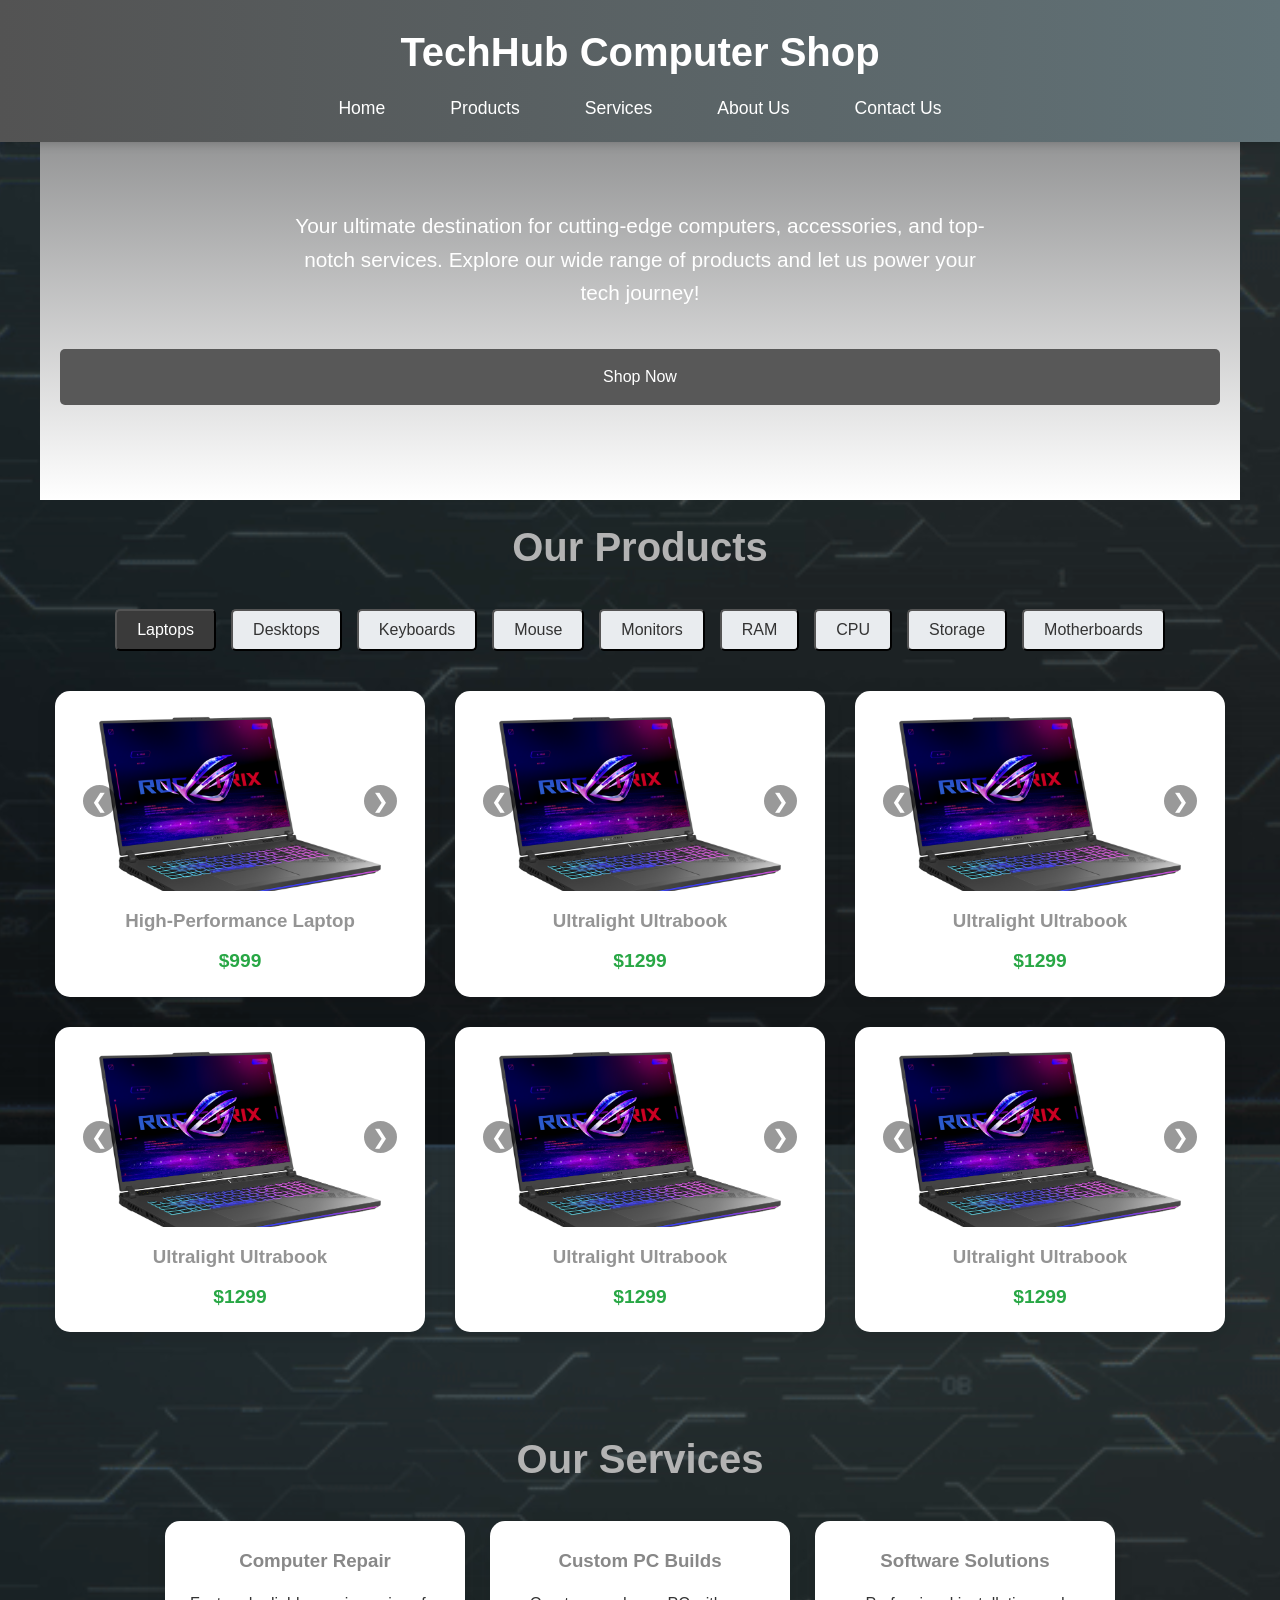
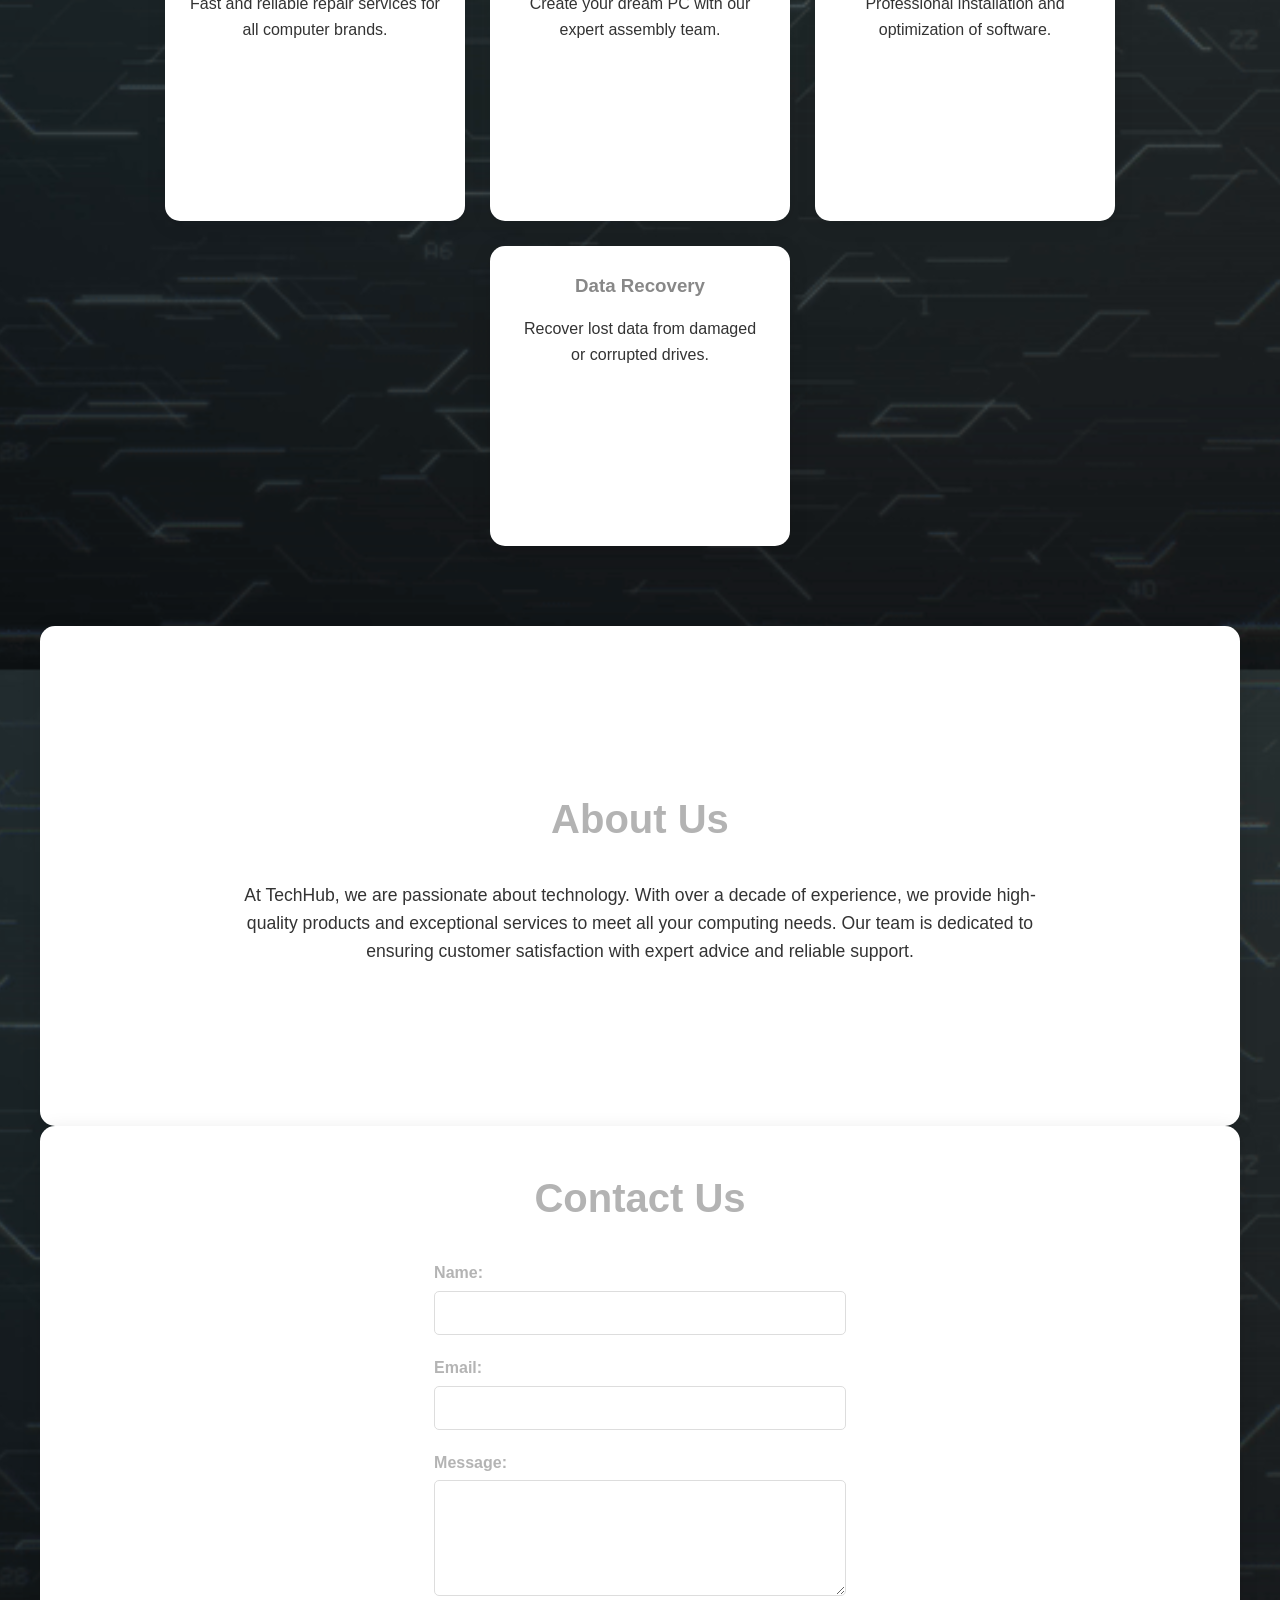
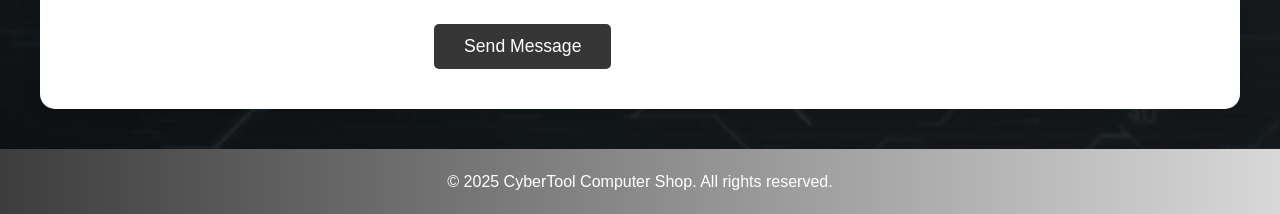
==== computer show website/index.html @ b83479f9 "added some css styles to improve ui" ====
<!DOCTYPE html>
<html lang="en">
<head>
    <meta charset="UTF-8">
    <meta name="viewport" content="width=device-width, initial-scale=1.0">
    <title>TechHub Computer Shop</title>
    <link rel="stylesheet" href="prototype.css">
    <style>
        /* Reset and Basic Styles */
        * {
            margin: 0;
            padding: 0;
            box-sizing: border-box;
            font-family: 'Segoe UI', Arial, sans-serif;
        }

        html {
            scroll-behavior: smooth;
        }

        body {
            background-image: url(background.gif);
            background-size: 2000px;
            background-position: center;
            background-color: #f0f2f5;
            color: #333;
            line-height: 1.6;
        }

        header {
            background: linear-gradient(to right, #535353, #617277);
            color: white;
            padding: 20px 0;
            position: fixed;
            width: 100%;
            top: 0;
            z-index: 1000;
            box-shadow: 0 2px 10px rgba(0, 0, 0, 0.2);
        }

        header h1 {
            text-align: center;
            font-size: 2.5em;
            margin-bottom: 10px;
        }

        nav {
            text-align: center;
        }

        nav ul {
            list-style: none;
            display: flex;
            justify-content: center;
            gap: 25px;
        }

        nav ul li a {
            color: white;
            text-decoration: none;
            font-size: 1.1em;
            padding: 10px 20px;
            border-radius: 5px;
            transition: background-color 0.3s, transform 0.3s;
        }

        nav ul li a:hover {
            background-color: #989b9e;
            transform: scale(1.1);
        }

        nav ul li a.active {
            background-color: #989b9e;
            font-weight: bold;
        }

        section {  
            padding: 80px 20px;
            min-height: 500px;
            display: flex;
            flex-direction: column;
            justify-content: center;
            max-width: 1200px;
            margin: 0 auto;
        }

        section h2 {
            text-align: center;
            font-size: 2.5em;
            color: #b3b3b3;
            margin-bottom: 30px;
        }

        /* Home Section */
        #home {
            background: linear-gradient(to bottom, #6b6c6d, #ffffff);
            background-size: cover;
            background-position: center;
            background-repeat: no-repeat;
            height: 400px;
            width: 100%;
            color: white;
            text-align: center;
        }
        #home p {
            font-size: 1.3em;
            max-width: 700px;
            margin: 20px auto;
        }

        #home .cta-button {
            display: inline-block;
            padding: 15px 30px;
            background-color: #585858;
            color: white;
            text-decoration: none;
            border-radius: 5px;
            margin-top: 20px;
            transition: background-color 0.3s;
        }

        #home .cta-button:hover {
            background-color: #494b4a;
        }

        /* Products Section */
        #products {
            padding-top: 120px; /* Extra padding to account for fixed header */
            padding: 15px;
        }

        #products .sub-nav {
            display: flex;
            justify-content: center;
            flex-wrap: wrap;
            gap: 15px;
            margin-bottom: 40px;
        }

        #products .sub-nav button {
            text-decoration: none;
            color: #333;
            background-color: #e9ecef;
            padding: 10px 20px;
            border-radius: 5px;
            font-size: 1em;
            transition: background-color 0.3s, color 0.3s;
            cursor: pointer;
        }
        
        #products .sub-nav button:hover,
        #products .sub-nav button.active {
            background-color: #3a3a3a;
            color: white;
        }

        #products .category {
            display: none; /* Hide all categories by default */
        }

        #products .category.active {
            display: block;
        }

        #products .product-grid {
            display: grid;
            grid-template-columns: repeat(auto-fit, minmax(300px, 1fr));
            gap: 30px;
        }

        #products .product-card {
            background: white;
            border-radius: 15px;
            box-shadow: 0 4px 20px rgba(0, 0, 0, 0.1);
            padding: 20px;
            text-align: center;
            transition: transform 0.3s, box-shadow 0.3s;
        }

        #products .product-card:hover {
            transform: translateY(-10px);
            box-shadow: 0 8px 25px rgba(0, 0, 0, 0.2);
        }

        #products .product-card img {
            width: 100%;
            height: 200px;
            object-fit: cover;
            border-radius: 10px;
            margin-bottom: 15px;
        }

        #products .product-card h3 {
            margin-bottom: 10px;
            color: #949494;
        }

        #products .product-card p {
            font-size: 1.2em;
            color: #28a745;
            font-weight: bold;
        }

        #services .service-list {
            display: flex;
            flex-wrap: wrap;
            justify-content: center;
            gap: 25px;
        }

        #services .service {
            background: white;
            border-radius: 15px;
            box-shadow: 0 4px 20px rgba(0, 0, 0, 0.1);
            padding: 25px;
            width: 300px;
            height: 300px;
            text-align: center;
            transition: transform 0.3s, box-shadow 0.3s;
        }

        #services .service:hover {
            transform: translateY(-10px);
            box-shadow: 0 8px 25px rgba(0, 0, 0, 0.2);
        }

        #services .service h3 {
            margin-bottom: 15px;
            color: #888888;
        }

        #about {
            background-color: white;
            border-radius: 15px;
            padding: 40px;
            box-shadow: 0 4px 20px rgba(0, 0, 0, 0.1);
        }

        #about p {
            max-width: 800px;
            margin: 0 auto;
            text-align: center;
            font-size: 1.1em;
        }

        #contact {
            background-color: white;
            border-radius: 15px;
            padding: 40px;
            box-shadow: 0 4px 20px rgba(0, 0, 0, 0.1);
        }

        #contact form {
            max-width: 600px;
            margin: 0 auto;
        }

        #contact label {
            display: block;
            margin-bottom: 5px;
            font-weight: bold;
            color: #b4b4b4;
        }

        #contact input, #contact textarea {
            width: 100%;
            padding: 12px;
            margin-bottom: 20px;
            border: 1px solid #ddd;
            border-radius: 5px;
            font-size: 1em;
        }

        #contact button {
            background-color: #363636;
            color: white;
            padding: 12px 30px;
            border: none;
            border-radius: 5px;
            cursor: pointer;
            font-size: 1.1em;
            transition: background-color 0.3s;
        }

        #contact button:hover {
            background-color: #58595a;
        }

        footer {
            background: linear-gradient(to right, #3d3d3d, #d8d8d8);
            color: white;
            text-align: center;
            padding: 20px;
            margin-top: 40px;
        }

        .product-gallery {
            position: relative;
            overflow: hidden;
            border-radius: 10px;
            margin-bottom: 15px;
        }

        .slides {
            display: flex;
            transition: transform 0.5s ease;
        }

        .slides img {
            width: 100%;
            flex-shrink: 0;
        }

        .prev, .next {
            position: absolute;
            top: 50%;
            transform: translateY(-50%);
            background: rgba(0, 0, 0, 0.5);
            color: white;
            border: none;
            padding: 10px 15px;
            cursor: pointer;
            border-radius: 3px;
            transition: background 0.3s;
        }

        .prev:hover, .next:hover {
            background: rgba(0, 0, 0, 0.8);
        }

        .prev {
            left: 10px;
        }

        .next {
            right: 10px;
        }

        @media (max-width: 768px) {
            nav ul {
                flex-direction: column;
                gap: 10px;
            }

            #products .sub-nav {
                flex-direction: column;
                align-items: center;
            }

            section {
                padding: 60px 15px;
            }

            #products .product-grid, #services .service-list {
                grid-template-columns: 1fr;
            }
        }
    </style>
</head>
<body>
    <header>
        <h1>TechHub Computer Shop</h1>
        <nav>
            <ul>
                <li><a href="#home">Home</a></li>
                <li><a href="#products">Products</a></li>
                <li><a href="#services">Services</a></li>
                <li><a href="#about">About Us</a></li>
                <li><a href="#contact">Contact Us</a></li> 
            </ul>
        </nav>
    </header>

    <section id="home">
        <h2>Welcome to TechHub</h2>
        <p>Your ultimate destination for cutting-edge computers, accessories, and top-notch services. Explore our wide range of products and let us power your tech journey!</p>
        <a href="#products" class="cta-button">Shop Now</a>
    </section>

    <section id="products">
        <h2>Our Products</h2>
        <div class="sub-nav">
            <button class="filter-btn active" data-category="laptops">Laptops</button>
            <button class="filter-btn" data-category="desktops">Desktops</button>
            <button class="filter-btn" data-category="keyboards">Keyboards</button>
            <button class="filter-btn" data-category="mice">Mouse</button>
            <button class="filter-btn" data-category="monitors">Monitors</button>
            <button class="filter-btn" data-category="rams">RAM</button>
            <button class="filter-btn" data-category="cpu">CPU</button>
            <button class="filter-btn" data-category="storage">Storage</button>
            <button hclass="filter-btn" data-category="motherboard">Motherboards</button>
        </div>

        <div id="laptops" class="category active">

            <div class="product-grid">
                <div class="product-card">
                    <div class="product-gallery">
                        <div class="slides">
                            <img src="h732.png" alt="Laptop front">
                            <img src="laptop_2-removebg-preview (1).png" alt="Laptop side">
                            <img src="laptop_2-removebg-preview.png" alt="Laptop back">
                        </div>
                        <button class="prev">&#10094;</button>
                        <button class="next">&#10095;</button>
                    </div>
                    <h3>High-Performance Laptop</h3>
                    <p>$999</p>
                </div>

                <div class="product-card">
                    <div class="product-gallery">
                        <div class="slides">
                            <img src="h732.png" alt="Laptop front">
                            <img src="laptop_2-removebg-preview (1).png" alt="Laptop side">
                            <img src="laptop_2-removebg-preview.png" alt="Laptop back">
                        </div>
                        <button class="prev">&#10094;</button>
                        <button class="next">&#10095;</button>
                    </div>
                    <h3>Ultralight Ultrabook</h3>
                    <p>$1299</p>
                </div>

                <div class="product-card">
                    <div class="product-gallery">
                        <div class="slides">
                            <img src="h732.png" alt="Laptop front">
                            <img src="laptop_2-removebg-preview (1).png" alt="Laptop side">
                            <img src="laptop_2-removebg-preview.png" alt="Laptop back">
                        </div>
                        <button class="prev">&#10094;</button>
                        <button class="next">&#10095;</button>
                    </div>
                    <h3>Ultralight Ultrabook</h3>
                    <p>$1299</p>
                </div>

                <div class="product-card">
                    <div class="product-gallery">
                        <div class="slides">
                            <img src="h732.png" alt="Laptop front">
                            <img src="laptop_2-removebg-preview (1).png" alt="Laptop side">
                            <img src="laptop_2-removebg-preview.png" alt="Laptop back">
                        </div>
                        <button class="prev">&#10094;</button>
                        <button class="next">&#10095;</button>
                    </div>
                    <h3>Ultralight Ultrabook</h3>
                    <p>$1299</p>
                </div>

                <div class="product-card">
                    <div class="product-gallery">
                        <div class="slides">
                            <img src="h732.png" alt="Laptop front">
                            <img src="laptop_2-removebg-preview (1).png" alt="Laptop side">
                            <img src="laptop_2-removebg-preview.png" alt="Laptop back">
                        </div>
                        <button class="prev">&#10094;</button>
                        <button class="next">&#10095;</button>
                    </div>
                    <h3>Ultralight Ultrabook</h3>
                    <p>$1299</p>
                </div>

                <div class="product-card">
                    <div class="product-gallery">
                        <div class="slides">
                            <img src="h732.png" alt="Laptop front">
                            <img src="laptop_2-removebg-preview (1).png" alt="Laptop side">
                            <img src="laptop_2-removebg-preview.png" alt="Laptop back">
                        </div>
                        <button class="prev">&#10094;</button>
                        <button class="next">&#10095;</button>
                    </div>
                    <h3>Ultralight Ultrabook</h3>
                    <p>$1299</p>
                </div>

            </div>
        </div>

        <div id="desktops" class="category">
            <div class="product-grid">

                <div class="product-card">
                    <div class="product-gallery">
                        <div class="slides">
                            <img src="Desktop_PC-removebg-preview.png" alt="Laptop front">
                            <img src="Desktop_PC-removebg-preview.png" alt="Laptop side">
                            <img src="Desktop_PC-removebg-preview.png" alt="Laptop back">
                        </div>
                        <button class="prev">&#10094;</button>
                        <button class="next">&#10095;</button>
                    </div>
                    <h3>Gaming Desktop</h3>
                    <p>$1499</p>
                </div>

                <div class="product-card">
                    <div class="product-gallery">
                        <div class="slides">
                            <img src="Desktop_PC-removebg-preview.png" alt="Laptop front">
                            <img src="Desktop_PC-removebg-preview.png" alt="Laptop side">
                            <img src="Desktop_PC-removebg-preview.png" alt="Laptop back">
                        </div>
                        <button class="prev">&#10094;</button>
                        <button class="next">&#10095;</button>
                    </div>
                    <h3>Workstation PC</h3>
                    <p>$1999</p>
                </div>

                <div class="product-card">
                    <div class="product-gallery">
                        <div class="slides">
                            <img src="Desktop_PC-removebg-preview.png" alt="Laptop front">
                            <img src="Desktop_PC-removebg-preview.png" alt="Laptop side">
                            <img src="Desktop_PC-removebg-preview.png" alt="Laptop back">
                        </div>
                        <button class="prev">&#10094;</button>
                        <button class="next">&#10095;</button>
                    </div>
                    <h3>Workstation PC</h3>
                    <p>$1999</p>
                </div>

                <div class="product-card">
                    <div class="product-gallery">
                        <div class="slides">
                            <img src="Desktop_PC-removebg-preview.png" alt="Laptop front">
                            <img src="Desktop_PC-removebg-preview.png" alt="Laptop side">
                            <img src="Desktop_PC-removebg-preview.png" alt="Laptop back">
                        </div>
                        <button class="prev">&#10094;</button>
                        <button class="next">&#10095;</button>
                    </div>
                    <h3>Workstation PC</h3>
                    <p>$1999</p>
                </div>

                <div class="product-card">
                    <div class="product-gallery">
                        <div class="slides">
                            <img src="Desktop_PC-removebg-preview.png" alt="Laptop front">
                            <img src="Desktop_PC-removebg-preview.png" alt="Laptop side">
                            <img src="Desktop_PC-removebg-preview.png" alt="Laptop back">
                        </div>
                        <button class="prev">&#10094;</button>
                        <button class="next">&#10095;</button>
                    </div>
                    <h3>Workstation PC</h3>
                    <p>$1999</p>
                </div>

                <div class="product-card">
                    <div class="product-gallery">
                        <div class="slides">
                            <img src="Desktop_PC-removebg-preview.png" alt="Laptop front">
                            <img src="Desktop_PC-removebg-preview.png" alt="Laptop side">
                            <img src="Desktop_PC-removebg-preview.png" alt="Laptop back">
                        </div>
                        <button class="prev">&#10094;</button>
                        <button class="next">&#10095;</button>
                    </div>
                    <h3>Workstation PC</h3>
                    <p>$1999</p>
                </div>

            </div>
        </div>


        <div id="keyboards" class="category">
            <div class="product-grid">

                <div class="product-card">
                    <div class="product-gallery">
                        <div class="slides">
                            <img src="keyboard-removebg-preview.png" alt="Laptop front">
                            <img src="keyboard-removebg-preview.png" alt="Laptop side">
                            <img src="keyboard-removebg-preview.png" alt="Laptop back">
                        </div>
                        <button class="prev">&#10094;</button>
                        <button class="next">&#10095;</button>
                    </div>
                    <h3>Mechanical Keyboard</h3>
                    <p>$89</p>
                </div>

                <div class="product-card">
                    <div class="product-gallery">
                        <div class="slides">
                            <img src="keyboard-removebg-preview.png" alt="Laptop front">
                            <img src="keyboard-removebg-preview.png" alt="Laptop side">
                            <img src="keyboard-removebg-preview.png" alt="Laptop back">
                        </div>
                        <button class="prev">&#10094;</button>
                        <button class="next">&#10095;</button>
                    </div>
                    <h3>RGB Keyboard</h3>
                    <p>$129</p>
                </div>

                <div class="product-card">
                    <div class="product-gallery">
                        <div class="slides">
                            <img src="keyboard-removebg-preview.png" alt="Laptop front">
                            <img src="keyboard-removebg-preview.png" alt="Laptop side">
                            <img src="keyboard-removebg-preview.png" alt="Laptop back">
                        </div>
                        <button class="prev">&#10094;</button>
                        <button class="next">&#10095;</button>
                    </div>
                    <h3>RGB Keyboard</h3>
                    <p>$129</p>
                </div>

                <div class="product-card">
                    <div class="product-gallery">
                        <div class="slides">
                            <img src="keyboard-removebg-preview.png" alt="Laptop front">
                            <img src="keyboard-removebg-preview.png" alt="Laptop side">
                            <img src="keyboard-removebg-preview.png" alt="Laptop back">
                        </div>
                        <button class="prev">&#10094;</button>
                        <button class="next">&#10095;</button>
                    </div>
                    <h3>RGB Keyboard</h3>
                    <p>$129</p>
                </div>
                
                <div class="product-card">
                    <div class="product-gallery">
                        <div class="slides">
                            <img src="keyboard-removebg-preview.png" alt="Laptop front">
                            <img src="keyboard-removebg-preview.png" alt="Laptop side">
                            <img src="keyboard-removebg-preview.png" alt="Laptop back">
                        </div>
                        <button class="prev">&#10094;</button>
                        <button class="next">&#10095;</button>
                    </div>
                    <h3>RGB Keyboard</h3>
                    <p>$129</p>
                </div>

                <div class="product-card">
                    <div class="product-gallery">
                        <div class="slides">
                            <img src="keyboard-removebg-preview.png" alt="Laptop front">
                            <img src="keyboard-removebg-preview.png" alt="Laptop side">
                            <img src="keyboard-removebg-preview.png" alt="Laptop back">
                        </div>
                        <button class="prev">&#10094;</button>
                        <button class="next">&#10095;</button>
                    </div>
                    <h3>RGB Keyboard</h3>
                    <p>$129</p>
                </div>

            </div>
        </div>


        <div id="mice" class="category">
            <div class="product-grid">

                <div class="product-card">
                    <div class="product-gallery">
                        <div class="slides">
                            <img src="mouse side.jpg" alt="Laptop front">
                            <img src="mouse top.png" alt="Laptop side">
                            <img src="mouse side.jpg" alt="Laptop back">
                        </div>
                        <button class="prev">&#10094;</button>
                        <button class="next">&#10095;</button>
                    </div>
                    <h3>Wireless Mouse</h3>
                    <p>$49</p>
                </div>

                <div class="product-card">
                    <div class="product-gallery">
                        <div class="slides">
                            <img src="mouse side.jpg" alt="Laptop front">
                            <img src="mouse top.png" alt="Laptop side">
                            <img src="mouse side.jpg" alt="Laptop back">
                        </div>
                        <button class="prev">&#10094;</button>
                        <button class="next">&#10095;</button>
                    </div>
                    <h3>Gaming Mouse</h3>
                    <p>$79</p>
                </div>

                <div class="product-card">
                    <div class="product-gallery">
                        <div class="slides">
                            <img src="mouse side.jpg" alt="Laptop front">
                            <img src="mouse top.png" alt="Laptop side">
                            <img src="mouse side.jpg" alt="Laptop back">
                        </div>
                        <button class="prev">&#10094;</button>
                        <button class="next">&#10095;</button>
                    </div>
                    <h3>Gaming Mouse</h3>
                    <p>$79</p>
                </div>

                <div class="product-card">
                    <div class="product-gallery">
                        <div class="slides">
                            <img src="mouse side.jpg" alt="Laptop front">
                            <img src="mouse top.png" alt="Laptop side">
                            <img src="mouse side.jpg" alt="Laptop back">
                        </div>
                        <button class="prev">&#10094;</button>
                        <button class="next">&#10095;</button>
                    </div>
                    <h3>Gaming Mouse</h3>
                    <p>$79</p>
                </div>

                <div class="product-card">
                    <div class="product-gallery">
                        <div class="slides">
                            <img src="mouse side.jpg" alt="Laptop front">
                            <img src="mouse top.png" alt="Laptop side">
                            <img src="mouse side.jpg" alt="Laptop back">
                        </div>
                        <button class="prev">&#10094;</button>
                        <button class="next">&#10095;</button>
                    </div>
                    <h3>Gaming Mouse</h3>
                    <p>$79</p>
                </div>

                <div class="product-card">
                    <div class="product-gallery">
                        <div class="slides">
                            <img src="mouse side.jpg" alt="Laptop front">
                            <img src="mouse top.png" alt="Laptop side">
                            <img src="mouse side.jpg" alt="Laptop back">
                        </div>
                        <button class="prev">&#10094;</button>
                        <button class="next">&#10095;</button>
                    </div>
                    <h3>Gaming Mouse</h3>
                    <p>$79</p>
                </div>

            </div>
        </div>


        <div id="monitors" class="category">
            <div class="product-grid">

                <div class="product-card">
                    <div class="product-gallery">
                        <div class="slides">
                            <img src="monitor1-removebg-preview.png" alt="Laptop front">
                            <img src="monitor_2-removebg-preview.png" alt="Laptop side">
                            <img src="monitor_3-removebg-preview.png" alt="Laptop back">
                        </div>
                        <button class="prev">&#10094;</button>
                        <button class="next">&#10095;</button>
                    </div>
                    <h3>4K Monitor</h3>
                    <p>$299</p>
                </div>

                <div class="product-card">
                    <div class="product-gallery">
                        <div class="slides">
                            <img src="monitor1-removebg-preview.png" alt="Laptop front">
                            <img src="monitor_2-removebg-preview.png" alt="Laptop side">
                            <img src="monitor_3-removebg-preview.png" alt="Laptop back">
                        </div>
                        <button class="prev">&#10094;</button>
                        <button class="next">&#10095;</button>
                    </div>
                    <h3>Ultrawide Monitor</h3>
                    <p>$499</p>
                </div>

                <div class="product-card">
                    <div class="product-gallery">
                        <div class="slides">
                            <img src="monitor1-removebg-preview.png" alt="Laptop front">
                            <img src="monitor_2-removebg-preview.png" alt="Laptop side">
                            <img src="monitor_3-removebg-preview.png" alt="Laptop back">
                        </div>
                        <button class="prev">&#10094;</button>
                        <button class="next">&#10095;</button>
                    </div>
                    <h3>Ultrawide Monitor</h3>
                    <p>$499</p>
                </div>

                <div class="product-card">
                    <div class="product-gallery">
                        <div class="slides">
                            <img src="monitor1-removebg-preview.png" alt="Laptop front">
                            <img src="monitor_2-removebg-preview.png" alt="Laptop side">
                            <img src="monitor_3-removebg-preview.png" alt="Laptop back">
                        </div>
                        <button class="prev">&#10094;</button>
                        <button class="next">&#10095;</button>
                    </div>
                    <h3>Ultrawide Monitor</h3>-card
                    <p>$499</p>
                </div>

                <div class="product-card">
                    <div class="product-gallery">
                        <div class="slides">
                            <img src="monitor1-removebg-preview.png" alt="Laptop front">
                            <img src="monitor_2-removebg-preview.png" alt="Laptop side">
                            <img src="monitor_3-removebg-preview.png" alt="Laptop back">
                        </div>
                        <button class="prev">&#10094;</button>
                        <button class="next">&#10095;</button>
                    </div>
                    <h3>Ultrawide Monitor</h3>
                    <p>$499</p>
                </div>

                <div class="product-card">
                    <div class="product-gallery">
                        <div class="slides">
                            <img src="monitor1-removebg-preview.png" alt="Laptop front">
                            <img src="monitor_2-removebg-preview.png" alt="Laptop side">
                            <img src="monitor_3-removebg-preview.png" alt="Laptop back">
                        </div>
                        <button class="prev">&#10094;</button>
                        <button class="next">&#10095;</button>
                    </div>
                    <h3>Ultrawide Monitor</h3>
                    <p>$499</p>
                </div>

            </div>
        </div>


        <div id="ram" class="category">
            <div class="product-grid">
-card
                <div class="product-card">
                    <div class="product-gallery">
                        <div class="slides">
                            <img src="RAM_1-removebg-preview.png" alt="Laptop front">
                            <img src="RAM_2-removebg-preview.png" alt="Laptop side">
                            <img src="RAM_3-removebg-preview.png" alt="Laptop back">
                        </div>
                        <button class="prev">&#10094;</button>
                        <button class="next">&#10095;</button>
                    </div>
                    <h3>16GB DDR4 RAM</h3>
                    <p>$79</p>
                </div>

                <div class="product-card">
                    <div class="product-gallery">
                        <div class="slides">
                            <img src="RAM_1-removebg-preview.png" alt="Laptop front">
                            <img src="RAM_2-removebg-preview.png" alt="Laptop side">
                            <img src="RAM_3-removebg-preview.png" alt="Laptop back">
                        </div>
                        <button class="prev">&#10094;</button>
                        <button class="next">&#10095;</button>
                    </div>
                    <h3>32GB DDR4 RAM</h3>
                    <p>$149</p>
                </div>

                <div class="product-card">
                    <div class="product-gallery">
                        <div class="slides">
                            <img src="RAM_1-removebg-preview.png" alt="Laptop front">
                            <img src="RAM_2-removebg-preview.png" alt="Laptop side">
                            <img src="RAM_3-removebg-preview.png" alt="Laptop back">
                        </div>
                        <button class="prev">&#10094;</button>
                        <button class="next">&#10095;</button>
                    </div>
                    <h3>32GB DDR4 RAM</h3>
                    <p>$149</p>
                </div>

                <div class="product-card">
                    <div class="product-gallery">
                        <div class="slides">
                            <img src="RAM_1-removebg-preview.png" alt="Laptop front">
                            <img src="RAM_2-removebg-preview.png" alt="Laptop side">
                            <img src="RAM_3-removebg-preview.png" alt="Laptop back">
                        </div>
                        <button class="prev">&#10094;</button>
                        <button class="next">&#10095;</button>
                    </div>
                    <h3>32GB DDR4 RAM</h3>
                    <p>$149</p>
                </div>

                <div class="product-card">
                    <div class="product-gallery">
                        <div class="slides">
                            <img src="RAM_1-removebg-preview.png" alt="Laptop front">
                            <img src="RAM_2-removebg-preview.png" alt="Laptop side">
                            <img src="RAM_3-removebg-preview.png" alt="Laptop back">
                        </div>
                        <button class="prev">&#10094;</button>
                        <button class="next">&#10095;</button>
                    </div>
                    <h3>32GB DDR4 RAM</h3>-card
                    <p>$149</p>
                </div>

                <div class="product-card">
                    <div class="product-gallery">
                        <div class="slides">
                            <img src="RAM_1-removebg-preview.png" alt="Laptop front">
                            <img src="RAM_2-removebg-preview.png" alt="Laptop side">
                            <img src="RAM_3-removebg-preview.png" alt="Laptop back">
                        </div>
                        <button class="prev">&#10094;</button>
                        <button class="next">&#10095;</button>
                    </div>
                    <h3>32GB DDR4 RAM</h3>
                    <p>$149</p>
                </div>

            </div>
        </div>


        <div id="cpu" class="category">
            <div class="product-grid">
                <div class="product-card">
                    <div class="product-gallery">
                        <div class="slides">
                            <img src="CPU_1-removebg-preview.png" alt="Laptop front">
                            <img src="CPU_2-removebg-preview.png" alt="Laptop side">
                            <img src="CPU_3-removebg-preview.png" alt="Laptop back">
                        </div>
                        <button class="prev">&#10094;</button>
                        <button class="next">&#10095;</button>
                    </div>
                    <h3>Intel core Ultra</h3>
                    <p>$499</p>
                </div>

                <div class="product-card">
                    <div class="product-gallery">
                        <div class="slides">
                            <img src="CPU_1-removebg-preview.png" alt="Laptop front">
                            <img src="CPU_2-removebg-preview.png" alt="Laptop side">
                            <img src="CPU_3-removebg-preview.png" alt="Laptop back">
                        </div>
                        <button class="prev">&#10094;</button>
                        <button class="next">&#10095;</button>
                    </div>
                    <h3>Intel core Ultra</h3>
                    <p>$499</p>
                </div>

                <div class="product-card">
                    <div class="product-gallery">
                        <div class="slides">
                            <img src="CPU_1-removebg-preview.png" alt="Laptop front">
                            <img src="CPU_2-removebg-preview.png" alt="Laptop side">
                            <img src="CPU_3-removebg-preview.png" alt="Laptop back">
                        </div>
                        <button class="prev">&#10094;</button>
                        <button class="next">&#10095;</button>
                    </div>
                    <h3>Intel core Ultra</h3>-card
                    <p>$499</p>
                </div>

                <div class="product-card">
                    <div class="product-gallery">
                        <div class="slides">
                            <img src="CPU_1-removebg-preview.png" alt="Laptop front">
                            <img src="CPU_2-removebg-preview.png" alt="Laptop side">
                            <img src="CPU_3-removebg-preview.png" alt="Laptop back">
                        </div>
                        <button class="prev">&#10094;</button>
                        <button class="next">&#10095;</button>
                    </div>
                    <h3>Intel core Ultra</h3>
                    <p>$499</p>
                </div>

                <div class="product-card">
                    <div class="product-gallery">
                        <div class="slides">
                            <img src="CPU_1-removebg-preview.png" alt="Laptop front">
                            <img src="CPU_2-removebg-preview.png" alt="Laptop side">
                            <img src="CPU_3-removebg-preview.png" alt="Laptop back">
                        </div>
                        <button class="prev">&#10094;</button>
                        <button class="next">&#10095;</button>
                    </div>
                    <h3>Intel core Ultra</h3>
                    <p>$499</p>
                </div>

                <div class="product-card">
                    <div class="product-gallery">
                        <div class="slides">
                            <img src="CPU_1-removebg-preview.png" alt="Laptop front">
                            <img src="CPU_2-removebg-preview.png" alt="Laptop side">
                            <img src="CPU_3-removebg-preview.png" alt="Laptop back">
                        </div>
                        <button class="prev">&#10094;</button>
                        <button class="next">&#10095;</button>
                    </div>
                    <h3>Intel core Ultra</h3>
                    <p>$499</p>
                </div>

            </div>
        </div>


        <div id="storage" class="category">
            <div class="product-grid">
                <div class="product-card">
                    <div class="product-gallery">
                        <div class="slides">
                            <img src="SSD 1.jpg" alt="Laptop front">
                            <img src="SSD 2.jpg" alt="Laptop side">
                            <img src="SSD 3.jpg" alt="Laptop back">
                        </div>-card
                        <button class="prev">&#10094;</button>
                        <button class="next">&#10095;</button>
                    </div>
                    <h3>2TB NVMe SSD</h3>
                    <p>$129</p>
                </div>

                <div class="product-card">
                    <div class="product-gallery">
                        <div class="slides">
                            <img src="SSD 1.jpg" alt="Laptop front">
                            <img src="SSD 2.jpg" alt="Laptop side">
                            <img src="SSD 3.jpg" alt="Laptop back">
                        </div>
                        <button class="prev">&#10094;</button>
                        <button class="next">&#10095;</button>
                    </div>
                    <h3>2TB NVMe SSD</h3>
                    <p>$89</p>
                </div>

                <div class="product-card">
                    <div class="product-gallery">
                        <div class="slides">
                            <img src="SSD 1.jpg" alt="Laptop front">
                            <img src="SSD 2.jpg" alt="Laptop side">
                            <img src="SSD 3.jpg" alt="Laptop back">
                        </div>
                        <button class="prev">&#10094;</button>
                        <button class="next">&#10095;</button>
                    </div>
                    <h3>2TB NVMe SSD</h3>
                    <p>$89</p>
                </div>

                <div class="product-card">
                    <div class="product-gallery">
                        <div class="slides">
                            <img src="SSD 1.jpg" alt="Laptop front">
                            <img src="SSD 2.jpg" alt="Laptop side">
                            <img src="SSD 3.jpg" alt="Laptop back">
                        </div>
                        <button class="prev">&#10094;</button>
                        <button class="next">&#10095;</button>
                    </div>
                    <h3>2TB NVMe SSD</h3>
                    <p>$89</p>
                </div>-card

                <div class="product-card">
                    <div class="product-gallery">
                        <div class="slides">
                            <img src="SSD 1.jpg" alt="Laptop front">
                            <img src="SSD 2.jpg" alt="Laptop side">
                            <img src="SSD 3.jpg" alt="Laptop back">
                        </div>
                        <button class="prev">&#10094;</button>
                        <button class="next">&#10095;</button>
                    </div>
                    <h3>2TB NVMe SSD</h3>
                    <p>$89</p>
                </div>

                <div class="product-card">
                    <div class="product-gallery">
                        <div class="slides">
                            <img src="SSD 1.jpg" alt="Laptop front">
                            <img src="SSD 2.jpg" alt="Laptop side">
                            <img src="SSD 3.jpg" alt="Laptop back">
                        </div>
                        <button class="prev">&#10094;</button>
                        <button class="next">&#10095;</button>
                    </div>
                    <h3>2TB NVMe SSD</h3>
                    <p>$89</p>
                </div>
                
            </div>
        </div>


        <div id="motherboards" class="category">
            <div class="product-grid">
                <div class="product-card">
                    <div class="product-gallery">
                        <div class="slides">
                            <img src="Mother_board-removebg-preview.png" alt="Laptop front">
                            <img src="Mother_board_2-removebg-preview.png" alt="Laptop side">
                            <img src="Mother_board_3-removebg-preview.png" alt="Laptop back">
                        </div>
                        <button class="prev">&#10094;</button>
                        <button class="next">&#10095;</button>
                    </div>
                    <h3>ATX Motherboard</h3>
                    <p>$199</p>
                </div>

                <div class="product-card">
                    <div class="product-gallery">
                        <div class="slides">
                            <img src="Mother_board-removebg-preview.png" alt="Laptop front">
                            <img src="Mother_board_2-removebg-preview.png" alt="Laptop side">
                            <img src="Mother_board_3-removebg-preview.png" alt="Laptop back">
                        </div>
                        <button class="prev">&#10094;</button>
                        <button class="next">&#10095;</button>
                    </div>
                    <h3>Micro ATX Motherboard</h3>
                    <p>$149</p>
                </div>

                <div class="product-card">
                    <div class="product-gallery">
                        <div class="slides">
                            <img src="Mother_board-removebg-preview.png" alt="Laptop front">
                            <img src="Mother_board_2-removebg-preview.png" alt="Laptop side">
                            <img src="Mother_board_3-removebg-preview.png" alt="Laptop back">
                        </div>
                        <button class="prev">&#10094;</button>
                        <button class="next">&#10095;</button>
                    </div>
                    <h3>Micro ATX Motherboard</h3>
                    <p>$149</p>
                </div>

                <div class="product-card">
                    <div class="product-gallery">
                        <div class="slides">
                            <img src="Mother_board-removebg-preview.png" alt="Laptop front">
                            <img src="Mother_board_2-removebg-preview.png" alt="Laptop side">
                            <img src="Mother_board_3-removebg-preview.png" alt="Laptop back">
                        </div>
                        <button class="prev">&#10094;</button>
                        <button class="next">&#10095;</button>
                    </div>
                    <h3>Micro ATX Motherboard</h3>
                    <p>$149</p>
                </div>

                <div class="product-card">
                    <div class="product-gallery">
                        <div class="slides">
                            <img src="Mother_board-removebg-preview.png" alt="Laptop front">
                            <img src="Mother_board_2-removebg-preview.png" alt="Laptop side">
                            <img src="Mother_board_3-removebg-preview.png" alt="Laptop back">
                        </div>
                        <button class="prev">&#10094;</button>
                        <button class="next">&#10095;</button>
                    </div>
                    <h3>Micro ATX Motherboard</h3>
                    <p>$149</p>
                </div>

                <div class="product-card">
                    <div class="product-gallery">
                        <div class="slides">
                            <img src="Mother_board-removebg-preview.png" alt="Laptop front">
                            <img src="Mother_board_2-removebg-preview.png" alt="Laptop side">
                            <img src="Mother_board_3-removebg-preview.png" alt="Laptop back">
                        </div>
                        <button class="prev">&#10094;</button>
                        <button class="next">&#10095;</button>
                    </div>
                    <h3>Micro ATX Motherboard</h3>
                    <p>$149</p>
                </div>

            </div>
        </div>
    </section>


    <section id="services">
        <h2>Our Services</h2>
        <div class="service-list">
            <div class="service">
                <h3>Computer Repair</h3>
                <p>Fast and reliable repair services for all computer brands.</p>
            </div>
            <div class="service">
                <h3>Custom PC Builds</h3>
                <p>Create your dream PC with our expert assembly team.</p>
            </div>
            <div class="service">
                <h3>Software Solutions</h3>
                <p>Professional installation and optimization of software.</p>
            </div>
            <div class="service">
                <h3>Data Recovery</h3>
                <p>Recover lost data from damaged or corrupted drives.</p>
            </div>
        </div>
    </section>


    <section id="about">
        <h2>About Us</h2>
        <p>At TechHub, we are passionate about technology. With over a decade of experience, we provide high-quality products and exceptional services to meet all your computing needs. Our team is dedicated to ensuring customer satisfaction with expert advice and reliable support.</p>
    </section>


    <section id="contact">
        <h2>Contact Us</h2>
        <form>
            <label for="name">Name:</label>
            <input type="text" id="name" name="name" required>

            <label for="email">Email:</label>
            <input type="email" id="email" name="email" required>

            <label for="message">Message:</label>
            <textarea id="message" name="message" rows="5" required></textarea>

            <button type="submit">Send Message</button>
        </form>
    </section>


    <footer>
        <p>&copy; 2025 CyberTool Computer Shop. All rights reserved.</p>
    </footer>

    
    <script>
        document.querySelectorAll('.product-gallery').forEach(gallery => {
        const slides = gallery.querySelector('.slides');
        const images = slides.querySelectorAll('img');
        const prevBtn = gallery.querySelector('.prev');
        const nextBtn = gallery.querySelector('.next');
        let index = 0;

        function showSlide(i) {
            index = (i + images.length) % images.length;
            slides.style.transform = `translateX(${-index * 100}%)`;
        }

        prevBtn.addEventListener('click', () => showSlide(index - 1));
        nextBtn.addEventListener('click', () => showSlide(index + 1));

        // Optional: auto-slide every 4 seconds
        setInterval(() => showSlide(index + 1), 4000);
    });
    </script>

</body>
</html>
---- computer show website/prototype.css ----
.top-header {
    /* Set the background image and path */
    background-image: url(cyber.jpg);
    
    /* Other properties to style the image */
    background-size: cover;
    background-position: center;
    background-repeat: no-repeat;
    height: 300px; /* Or another height, as needed */
    width: 100%;
}
.product-gallery {
  position: relative;
  width: 100%;
  height: 180px;
  overflow: hidden;
  border-radius: 8px;
}

.product-gallery .slides {
  display: flex;
  transition: transform 0.4s ease;
  width: 100%;
  border-image: fill;
}

.product-gallery img {
  width: 100%;
  height: 180px;
  object-fit: cover;
  flex-shrink: 0;
}

.product-gallery button {
  position: absolute;
  top: 50%;
  transform: translateY(-50%);
  background: rgba(0,0,0,0.4);
  color: white;
  border: none;
  font-size: 20px;
  padding: 4px 8px;
  cursor: pointer;
  border-radius: 50%;
}

.product-gallery .prev { left: 8px; }
.product-gallery .next { right: 8px; }

.product-gallery button:hover {
  background: rgba(0,0,0,0.7);
}
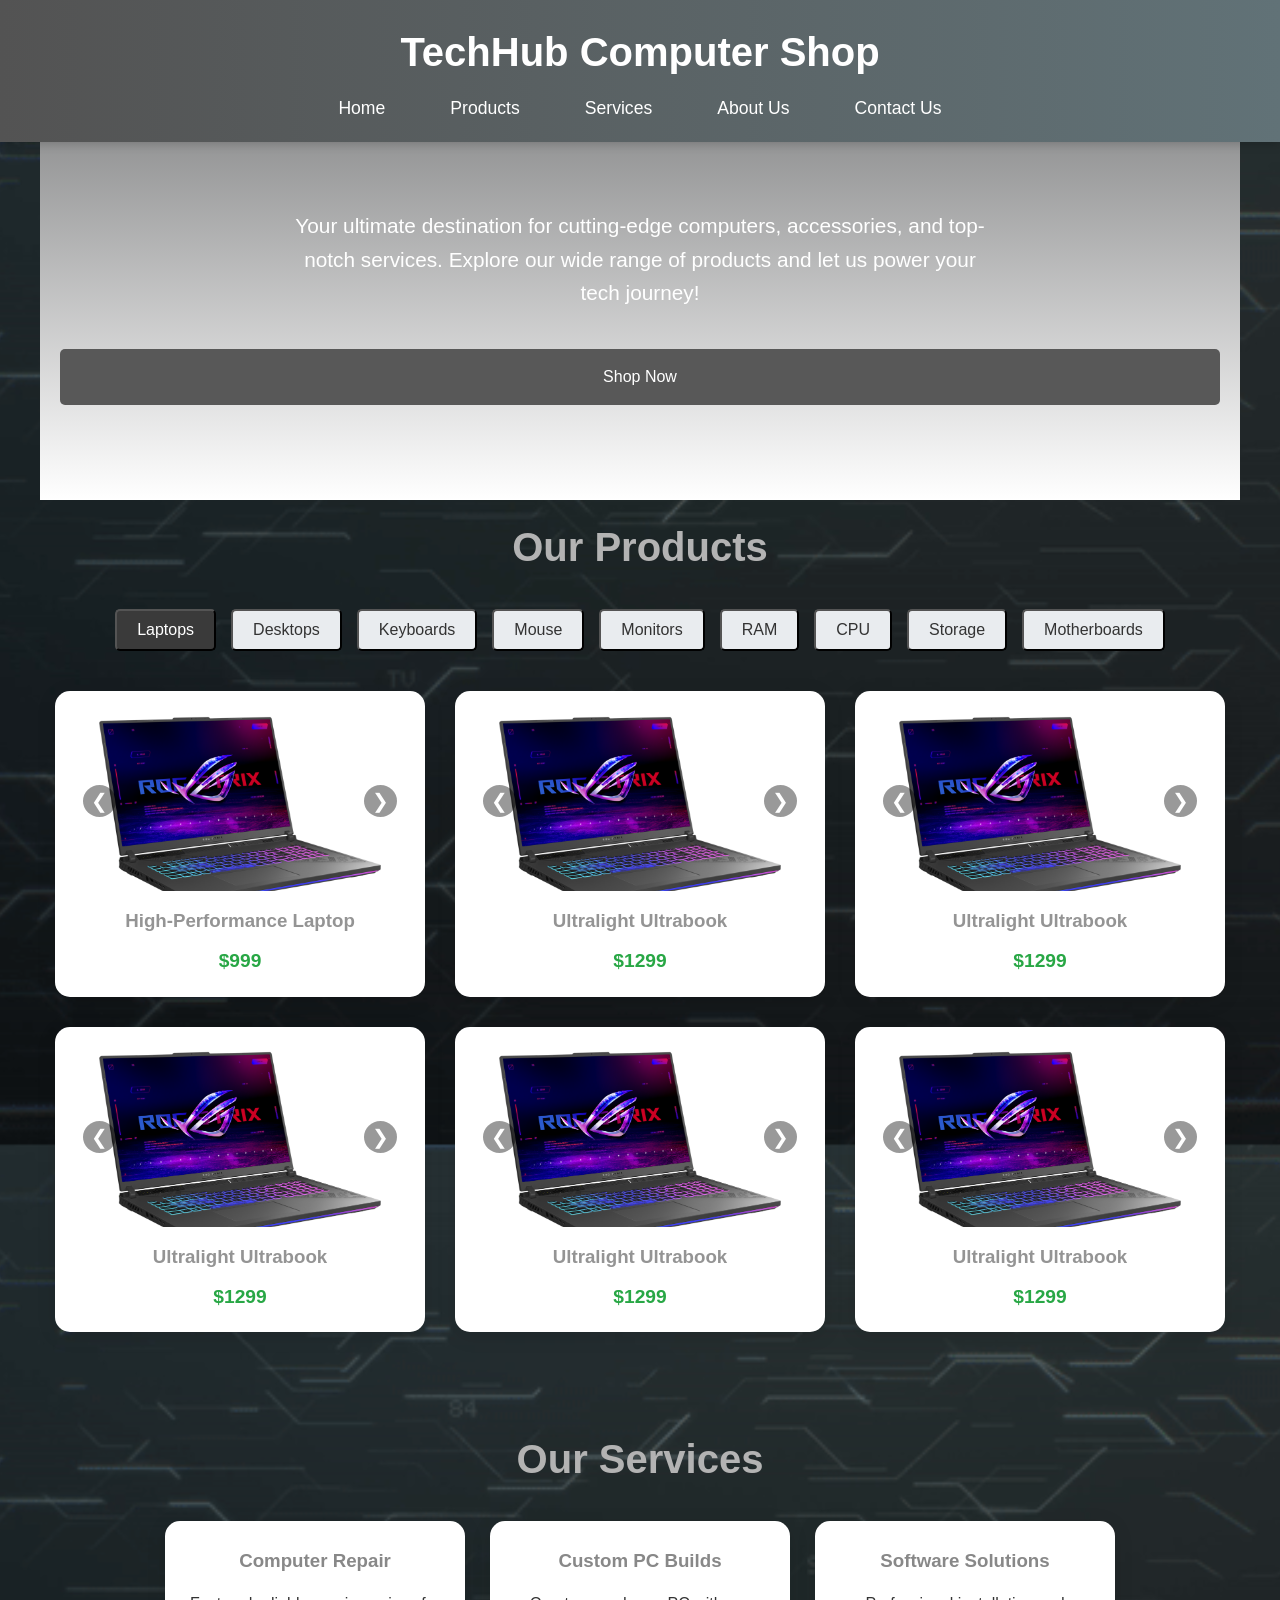
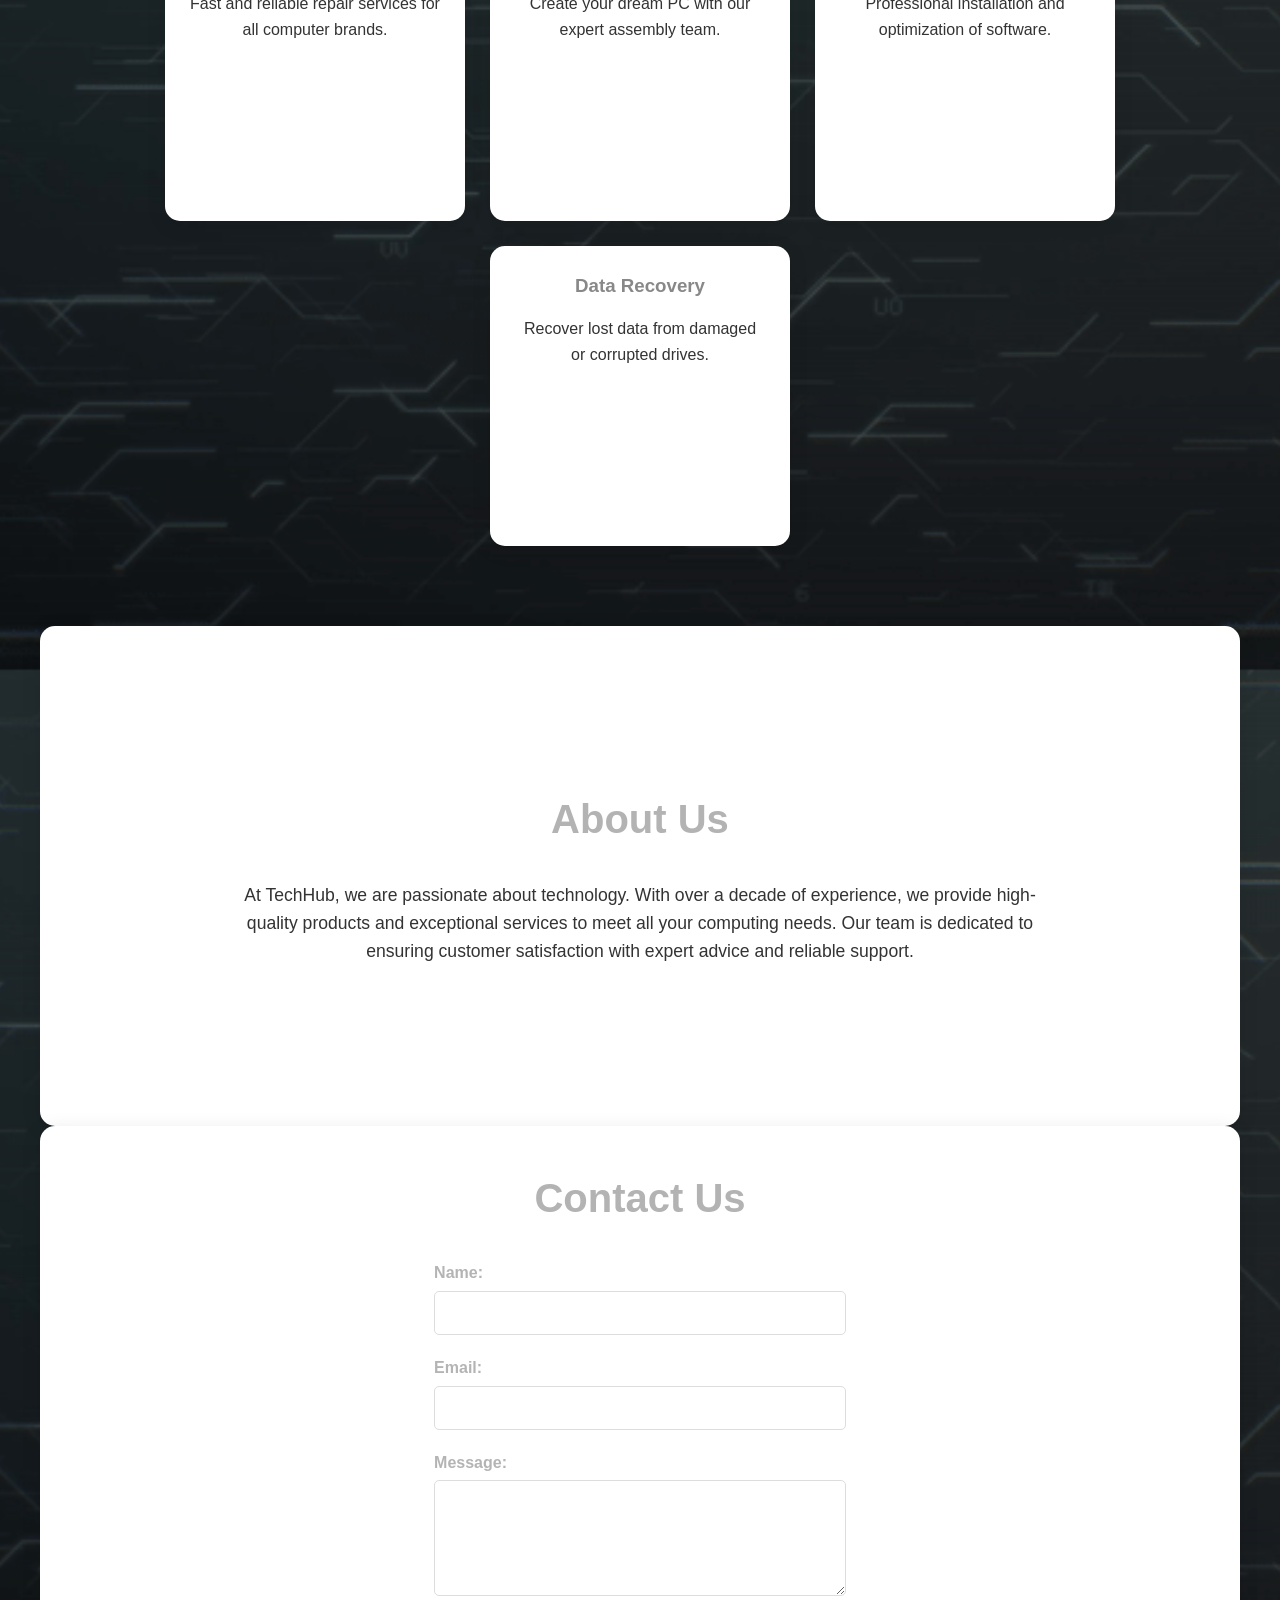
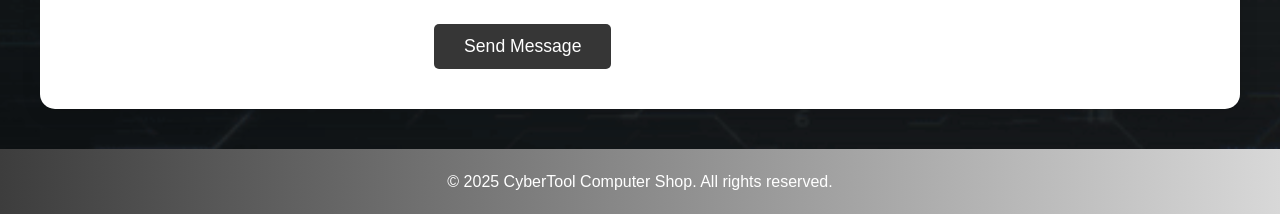
==== commit 1f7c7c7b: "some minor changes" ====
--- a/computer show website/index.html
+++ b/computer show website/index.html
@@ -1,1283 +1,1286 @@
 <!DOCTYPE html>
 <html lang="en">
-<head>
-    <meta charset="UTF-8">
-    <meta name="viewport" content="width=device-width, initial-scale=1.0">
-    <title>TechHub Computer Shop</title>
-    <link rel="stylesheet" href="prototype.css">
-    <style>
-        /* Reset and Basic Styles */
-        * {
-            margin: 0;
-            padding: 0;
-            box-sizing: border-box;
-            font-family: 'Segoe UI', Arial, sans-serif;
-        }
-
-        html {
-            scroll-behavior: smooth;
-        }
-
-        body {
-            background-image: url(background.gif);
-            background-size: 2000px;
-            background-position: center;
-            background-color: #f0f2f5;
-            color: #333;
-            line-height: 1.6;
-        }
-
-        header {
-            background: linear-gradient(to right, #535353, #617277);
-            color: white;
-            padding: 20px 0;
-            position: fixed;
-            width: 100%;
-            top: 0;
-            z-index: 1000;
-            box-shadow: 0 2px 10px rgba(0, 0, 0, 0.2);
-        }
-
-        header h1 {
-            text-align: center;
-            font-size: 2.5em;
-            margin-bottom: 10px;
-        }
-
-        nav {
-            text-align: center;
-        }
-
-        nav ul {
-            list-style: none;
-            display: flex;
-            justify-content: center;
-            gap: 25px;
-        }
-
-        nav ul li a {
-            color: white;
-            text-decoration: none;
-            font-size: 1.1em;
-            padding: 10px 20px;
-            border-radius: 5px;
-            transition: background-color 0.3s, transform 0.3s;
-        }
-
-        nav ul li a:hover {
-            background-color: #989b9e;
-            transform: scale(1.1);
-        }
-
-        nav ul li a.active {
-            background-color: #989b9e;
-            font-weight: bold;
-        }
-
-        section {  
-            padding: 80px 20px;
-            min-height: 500px;
-            display: flex;
-            flex-direction: column;
-            justify-content: center;
-            max-width: 1200px;
-            margin: 0 auto;
-        }
-
-        section h2 {
-            text-align: center;
-            font-size: 2.5em;
-            color: #b3b3b3;
-            margin-bottom: 30px;
-        }
-
-        /* Home Section */
-        #home {
-            background: linear-gradient(to bottom, #6b6c6d, #ffffff);
-            background-size: cover;
-            background-position: center;
-            background-repeat: no-repeat;
-            height: 400px;
-            width: 100%;
-            color: white;
-            text-align: center;
-        }
-        #home p {
-            font-size: 1.3em;
-            max-width: 700px;
-            margin: 20px auto;
-        }
-
-        #home .cta-button {
-            display: inline-block;
-            padding: 15px 30px;
-            background-color: #585858;
-            color: white;
-            text-decoration: none;
-            border-radius: 5px;
-            margin-top: 20px;
-            transition: background-color 0.3s;
-        }
-
-        #home .cta-button:hover {
-            background-color: #494b4a;
-        }
-
-        /* Products Section */
-        #products {
-            padding-top: 120px; /* Extra padding to account for fixed header */
-            padding: 15px;
-        }
-
-        #products .sub-nav {
-            display: flex;
-            justify-content: center;
-            flex-wrap: wrap;
-            gap: 15px;
-            margin-bottom: 40px;
-        }
-
-        #products .sub-nav button {
-            text-decoration: none;
-            color: #333;
-            background-color: #e9ecef;
-            padding: 10px 20px;
-            border-radius: 5px;
-            font-size: 1em;
-            transition: background-color 0.3s, color 0.3s;
-            cursor: pointer;
-        }
+    <head>
+        <meta charset="UTF-8">
+        <meta name="viewport" content="width=device-width, initial-scale=1.0">
+        <title>TechHub Computer Shop</title>
+        <link rel="stylesheet" href="prototype.css">
         
-        #products .sub-nav button:hover,
-        #products .sub-nav button.active {
-            background-color: #3a3a3a;
-            color: white;
-        }
-
-        #products .category {
-            display: none; /* Hide all categories by default */
-        }
-
-        #products .category.active {
-            display: block;
-        }
-
-        #products .product-grid {
-            display: grid;
-            grid-template-columns: repeat(auto-fit, minmax(300px, 1fr));
-            gap: 30px;
-        }
-
-        #products .product-card {
-            background: white;
-            border-radius: 15px;
-            box-shadow: 0 4px 20px rgba(0, 0, 0, 0.1);
-            padding: 20px;
-            text-align: center;
-            transition: transform 0.3s, box-shadow 0.3s;
-        }
-
-        #products .product-card:hover {
-            transform: translateY(-10px);
-            box-shadow: 0 8px 25px rgba(0, 0, 0, 0.2);
-        }
-
-        #products .product-card img {
-            width: 100%;
-            height: 200px;
-            object-fit: cover;
-            border-radius: 10px;
-            margin-bottom: 15px;
-        }
-
-        #products .product-card h3 {
-            margin-bottom: 10px;
-            color: #949494;
-        }
-
-        #products .product-card p {
-            font-size: 1.2em;
-            color: #28a745;
-            font-weight: bold;
-        }
-
-        #services .service-list {
-            display: flex;
-            flex-wrap: wrap;
-            justify-content: center;
-            gap: 25px;
-        }
-
-        #services .service {
-            background: white;
-            border-radius: 15px;
-            box-shadow: 0 4px 20px rgba(0, 0, 0, 0.1);
-            padding: 25px;
-            width: 300px;
-            height: 300px;
-            text-align: center;
-            transition: transform 0.3s, box-shadow 0.3s;
-        }
-
-        #services .service:hover {
-            transform: translateY(-10px);
-            box-shadow: 0 8px 25px rgba(0, 0, 0, 0.2);
-        }
-
-        #services .service h3 {
-            margin-bottom: 15px;
-            color: #888888;
-        }
-
-        #about {
-            background-color: white;
-            border-radius: 15px;
-            padding: 40px;
-            box-shadow: 0 4px 20px rgba(0, 0, 0, 0.1);
-        }
-
-        #about p {
-            max-width: 800px;
-            margin: 0 auto;
-            text-align: center;
-            font-size: 1.1em;
-        }
-
-        #contact {
-            background-color: white;
-            border-radius: 15px;
-            padding: 40px;
-            box-shadow: 0 4px 20px rgba(0, 0, 0, 0.1);
-        }
-
-        #contact form {
-            max-width: 600px;
-            margin: 0 auto;
-        }
-
-        #contact label {
-            display: block;
-            margin-bottom: 5px;
-            font-weight: bold;
-            color: #b4b4b4;
-        }
-
-        #contact input, #contact textarea {
-            width: 100%;
-            padding: 12px;
-            margin-bottom: 20px;
-            border: 1px solid #ddd;
-            border-radius: 5px;
-            font-size: 1em;
-        }
-
-        #contact button {
-            background-color: #363636;
-            color: white;
-            padding: 12px 30px;
-            border: none;
-            border-radius: 5px;
-            cursor: pointer;
-            font-size: 1.1em;
-            transition: background-color 0.3s;
-        }
-
-        #contact button:hover {
-            background-color: #58595a;
-        }
-
-        footer {
-            background: linear-gradient(to right, #3d3d3d, #d8d8d8);
-            color: white;
-            text-align: center;
-            padding: 20px;
-            margin-top: 40px;
-        }
-
-        .product-gallery {
-            position: relative;
-            overflow: hidden;
-            border-radius: 10px;
-            margin-bottom: 15px;
-        }
-
-        .slides {
-            display: flex;
-            transition: transform 0.5s ease;
-        }
-
-        .slides img {
-            width: 100%;
-            flex-shrink: 0;
-        }
-
-        .prev, .next {
-            position: absolute;
-            top: 50%;
-            transform: translateY(-50%);
-            background: rgba(0, 0, 0, 0.5);
-            color: white;
-            border: none;
-            padding: 10px 15px;
-            cursor: pointer;
-            border-radius: 3px;
-            transition: background 0.3s;
-        }
-
-        .prev:hover, .next:hover {
-            background: rgba(0, 0, 0, 0.8);
-        }
-
-        .prev {
-            left: 10px;
-        }
-
-        .next {
-            right: 10px;
-        }
-
-        @media (max-width: 768px) {
+        <style>
+            /* Reset and Basic Styles */
+            * {
+                margin: 0;
+                padding: 0;
+                box-sizing: border-box;
+                font-family: 'Segoe UI', Arial, sans-serif;
+            }
+
+            html {
+                scroll-behavior: smooth;
+            }
+
+            body {
+                background-image: url(background.gif);
+                background-size: 2000px;
+                background-position: center;
+                background-color: #f0f2f5;
+                color: #333;
+                line-height: 1.6;
+            }
+
+            header {
+                background: linear-gradient(to right, #535353, #617277);
+                color: white;
+                padding: 20px 0;
+                position: fixed;
+                width: 100%;
+                top: 0;
+                z-index: 1000;
+                box-shadow: 0 2px 10px rgba(0, 0, 0, 0.2);
+            }
+
+            header h1 {
+                text-align: center;
+                font-size: 2.5em;
+                margin-bottom: 10px;
+            }
+
+            nav {
+                text-align: center;
+            }
+
             nav ul {
+                list-style: none;
+                display: flex;
+                justify-content: center;
+                gap: 25px;
+            }
+
+            nav ul li a {
+                color: white;
+                text-decoration: none;
+                font-size: 1.1em;
+                padding: 10px 20px;
+                border-radius: 5px;
+                transition: background-color 0.3s, transform 0.3s;
+            }
+
+            nav ul li a:hover {
+                background-color: #989b9e;
+                transform: scale(1.1);
+            }
+
+            nav ul li a.active {
+                background-color: #989b9e;
+                font-weight: bold;
+            }
+
+            section {  
+                padding: 80px 20px;
+                min-height: 500px;
+                display: flex;
                 flex-direction: column;
-                gap: 10px;
+                justify-content: center;
+                max-width: 1200px;
+                margin: 0 auto;
+            }
+
+            section h2 {
+                text-align: center;
+                font-size: 2.5em;
+                color: #b3b3b3;
+                margin-bottom: 30px;
+            }
+
+            /* Home Section */
+            #home {
+                background: linear-gradient(to bottom, #6b6c6d, #ffffff);
+                background-size: cover;
+                background-position: center;
+                background-repeat: no-repeat;
+                height: 400px;
+                width: 100%;
+                color: white;
+                text-align: center;
+            }
+            #home p {
+                font-size: 1.3em;
+                max-width: 700px;
+                margin: 20px auto;
+            }
+
+            #home .cta-button {
+                display: inline-block;
+                padding: 15px 30px;
+                background-color: #585858;
+                color: white;
+                text-decoration: none;
+                border-radius: 5px;
+                margin-top: 20px;
+                transition: background-color 0.3s;
+            }
+
+            #home .cta-button:hover {
+                background-color: #494b4a;
+            }
+
+            /* Products Section */
+            #products {
+                padding-top: 120px; /* Extra padding to account for fixed header */
+                padding: 15px;
             }
 
             #products .sub-nav {
-                flex-direction: column;
-                align-items: center;
-            }
-
-            section {
-                padding: 60px 15px;
-            }
-
-            #products .product-grid, #services .service-list {
-                grid-template-columns: 1fr;
-            }
-        }
-    </style>
-</head>
-<body>
-    <header>
-        <h1>TechHub Computer Shop</h1>
-        <nav>
-            <ul>
-                <li><a href="#home">Home</a></li>
-                <li><a href="#products">Products</a></li>
-                <li><a href="#services">Services</a></li>
-                <li><a href="#about">About Us</a></li>
-                <li><a href="#contact">Contact Us</a></li> 
-            </ul>
-        </nav>
-    </header>
-
-    <section id="home">
-        <h2>Welcome to TechHub</h2>
-        <p>Your ultimate destination for cutting-edge computers, accessories, and top-notch services. Explore our wide range of products and let us power your tech journey!</p>
-        <a href="#products" class="cta-button">Shop Now</a>
-    </section>
-
-    <section id="products">
-        <h2>Our Products</h2>
-        <div class="sub-nav">
-            <button class="filter-btn active" data-category="laptops">Laptops</button>
-            <button class="filter-btn" data-category="desktops">Desktops</button>
-            <button class="filter-btn" data-category="keyboards">Keyboards</button>
-            <button class="filter-btn" data-category="mice">Mouse</button>
-            <button class="filter-btn" data-category="monitors">Monitors</button>
-            <button class="filter-btn" data-category="rams">RAM</button>
-            <button class="filter-btn" data-category="cpu">CPU</button>
-            <button class="filter-btn" data-category="storage">Storage</button>
-            <button hclass="filter-btn" data-category="motherboard">Motherboards</button>
-        </div>
-
-        <div id="laptops" class="category active">
-
-            <div class="product-grid">
-                <div class="product-card">
-                    <div class="product-gallery">
-                        <div class="slides">
-                            <img src="h732.png" alt="Laptop front">
-                            <img src="laptop_2-removebg-preview (1).png" alt="Laptop side">
-                            <img src="laptop_2-removebg-preview.png" alt="Laptop back">
-                        </div>
-                        <button class="prev">&#10094;</button>
-                        <button class="next">&#10095;</button>
-                    </div>
-                    <h3>High-Performance Laptop</h3>
-                    <p>$999</p>
+                display: flex;
+                justify-content: center;
+                flex-wrap: wrap;
+                gap: 15px;
+                margin-bottom: 40px;
+            }
+
+            #products .sub-nav button {
+                text-decoration: none;
+                color: #333;
+                background-color: #e9ecef;
+                padding: 10px 20px;
+                border-radius: 5px;
+                font-size: 1em;
+                transition: background-color 0.3s, color 0.3s;
+                cursor: pointer;
+            }
+            
+            #products .sub-nav button:hover,
+            #products .sub-nav button.active {
+                background-color: #3a3a3a;
+                color: white;
+            }
+
+            #products .category {
+                display: none; /* Hide all categories by default */
+            }
+
+            #products .category.active {
+                display: block;
+            }
+
+            #products .product-grid {
+                display: grid;
+                grid-template-columns: repeat(auto-fit, minmax(300px, 1fr));
+                gap: 30px;
+            }
+
+            #products .product-card {
+                background: white;
+                border-radius: 15px;
+                box-shadow: 0 4px 20px rgba(0, 0, 0, 0.1);
+                padding: 20px;
+                text-align: center;
+                transition: transform 0.3s, box-shadow 0.3s;
+            }
+
+            #products .product-card:hover {
+                transform: translateY(-10px);
+                box-shadow: 0 8px 25px rgba(0, 0, 0, 0.2);
+            }
+
+            #products .product-card img {
+                width: 100%;
+                height: 200px;
+                object-fit: cover;
+                border-radius: 10px;
+                margin-bottom: 15px;
+            }
+
+            #products .product-card h3 {
+                margin-bottom: 10px;
+                color: #949494;
+            }
+
+            #products .product-card p {
+                font-size: 1.2em;
+                color: #28a745;
+                font-weight: bold;
+            }
+
+            #services .service-list {
+                display: flex;
+                flex-wrap: wrap;
+                justify-content: center;
+                gap: 25px;
+            }
+
+            #services .service {
+                background: white;
+                border-radius: 15px;
+                box-shadow: 0 4px 20px rgba(0, 0, 0, 0.1);
+                padding: 25px;
+                width: 300px;
+                height: 300px;
+                text-align: center;
+                transition: transform 0.3s, box-shadow 0.3s;
+            }
+
+            #services .service:hover {
+                transform: translateY(-10px);
+                box-shadow: 0 8px 25px rgba(0, 0, 0, 0.2);
+            }
+
+            #services .service h3 {
+                margin-bottom: 15px;
+                color: #888888;
+            }
+
+            #about {
+                background-color: white;
+                border-radius: 15px;
+                padding: 40px;
+                box-shadow: 0 4px 20px rgba(0, 0, 0, 0.1);
+            }
+
+            #about p {
+                max-width: 800px;
+                margin: 0 auto;
+                text-align: center;
+                font-size: 1.1em;
+            }
+
+            #contact {
+                background-color: white;
+                border-radius: 15px;
+                padding: 40px;
+                box-shadow: 0 4px 20px rgba(0, 0, 0, 0.1);
+            }
+
+            #contact form {
+                max-width: 600px;
+                margin: 0 auto;
+            }
+
+            #contact label {
+                display: block;
+                margin-bottom: 5px;
+                font-weight: bold;
+                color: #b4b4b4;
+            }
+
+            #contact input, #contact textarea {
+                width: 100%;
+                padding: 12px;
+                margin-bottom: 20px;
+                border: 1px solid #ddd;
+                border-radius: 5px;
+                font-size: 1em;
+            }
+
+            #contact button {
+                background-color: #363636;
+                color: white;
+                padding: 12px 30px;
+                border: none;
+                border-radius: 5px;
+                cursor: pointer;
+                font-size: 1.1em;
+                transition: background-color 0.3s;
+            }
+
+            #contact button:hover {
+                background-color: #58595a;
+            }
+
+            footer {
+                background: linear-gradient(to right, #3d3d3d, #d8d8d8);
+                color: white;
+                text-align: center;
+                padding: 20px;
+                margin-top: 40px;
+            }
+
+            .product-gallery {
+                position: relative;
+                overflow: hidden;
+                border-radius: 10px;
+                margin-bottom: 15px;
+            }
+
+            .slides {
+                display: flex;
+                transition: transform 0.5s ease;
+            }
+
+            .slides img {
+                width: 100%;
+                flex-shrink: 0;
+            }
+
+            .prev, .next {
+                position: absolute;
+                top: 50%;
+                transform: translateY(-50%);
+                background: rgba(0, 0, 0, 0.5);
+                color: white;
+                border: none;
+                padding: 10px 15px;
+                cursor: pointer;
+                border-radius: 3px;
+                transition: background 0.3s;
+            }
+
+            .prev:hover, .next:hover {
+                background: rgba(0, 0, 0, 0.8);
+            }
+
+            .prev {
+                left: 10px;
+            }
+
+            .next {
+                right: 10px;
+            }
+
+            @media (max-width: 768px) {
+                nav ul {
+                    flex-direction: column;
+                    gap: 10px;
+                }
+
+                #products .sub-nav {
+                    flex-direction: column;
+                    align-items: center;
+                }
+
+                section {
+                    padding: 60px 15px;
+                }
+
+                #products .product-grid, #services .service-list {
+                    grid-template-columns: 1fr;
+                }
+            }
+        </style>
+    </head>
+
+    <body>
+        
+        <header>
+            <h1>TechHub Computer Shop</h1>
+            <nav>
+                <ul>
+                    <li><a href="#home">Home</a></li>
+                    <li><a href="#products">Products</a></li>
+                    <li><a href="#services">Services</a></li>
+                    <li><a href="#about">About Us</a></li>
+                    <li><a href="#contact">Contact Us</a></li> 
+                </ul>
+            </nav>
+        </header>
+
+        <section id="home">
+            <h2>Welcome to TechHub</h2>
+            <p>Your ultimate destination for cutting-edge computers, accessories, and top-notch services. Explore our wide range of products and let us power your tech journey!</p>
+            <a href="#products" class="cta-button">Shop Now</a>
+        </section>
+
+        <section id="products">
+            <h2>Our Products</h2>
+            <div class="sub-nav">
+                <button class="filter-btn active" data-category="laptops">Laptops</button>
+                <button class="filter-btn" data-category="desktops">Desktops</button>
+                <button class="filter-btn" data-category="keyboards">Keyboards</button>
+                <button class="filter-btn" data-category="mice">Mouse</button>
+                <button class="filter-btn" data-category="monitors">Monitors</button>
+                <button class="filter-btn" data-category="rams">RAM</button>
+                <button class="filter-btn" data-category="cpu">CPU</button>
+                <button class="filter-btn" data-category="storage">Storage</button>
+                <button hclass="filter-btn" data-category="motherboard">Motherboards</button>
+            </div>
+
+            <div id="laptops" class="category active">
+
+                <div class="product-grid">
+                    <div class="product-card">
+                        <div class="product-gallery">
+                            <div class="slides">
+                                <img src="h732.png" alt="Laptop front">
+                                <img src="laptop_2-removebg-preview (1).png" alt="Laptop side">
+                                <img src="laptop_2-removebg-preview.png" alt="Laptop back">
+                            </div>
+                            <button class="prev">&#10094;</button>
+                            <button class="next">&#10095;</button>
+                        </div>
+                        <h3>High-Performance Laptop</h3>
+                        <p>$999</p>
+                    </div>
+
+                    <div class="product-card">
+                        <div class="product-gallery">
+                            <div class="slides">
+                                <img src="h732.png" alt="Laptop front">
+                                <img src="laptop_2-removebg-preview (1).png" alt="Laptop side">
+                                <img src="laptop_2-removebg-preview.png" alt="Laptop back">
+                            </div>
+                            <button class="prev">&#10094;</button>
+                            <button class="next">&#10095;</button>
+                        </div>
+                        <h3>Ultralight Ultrabook</h3>
+                        <p>$1299</p>
+                    </div>
+
+                    <div class="product-card">
+                        <div class="product-gallery">
+                            <div class="slides">
+                                <img src="h732.png" alt="Laptop front">
+                                <img src="laptop_2-removebg-preview (1).png" alt="Laptop side">
+                                <img src="laptop_2-removebg-preview.png" alt="Laptop back">
+                            </div>
+                            <button class="prev">&#10094;</button>
+                            <button class="next">&#10095;</button>
+                        </div>
+                        <h3>Ultralight Ultrabook</h3>
+                        <p>$1299</p>
+                    </div>
+
+                    <div class="product-card">
+                        <div class="product-gallery">
+                            <div class="slides">
+                                <img src="h732.png" alt="Laptop front">
+                                <img src="laptop_2-removebg-preview (1).png" alt="Laptop side">
+                                <img src="laptop_2-removebg-preview.png" alt="Laptop back">
+                            </div>
+                            <button class="prev">&#10094;</button>
+                            <button class="next">&#10095;</button>
+                        </div>
+                        <h3>Ultralight Ultrabook</h3>
+                        <p>$1299</p>
+                    </div>
+
+                    <div class="product-card">
+                        <div class="product-gallery">
+                            <div class="slides">
+                                <img src="h732.png" alt="Laptop front">
+                                <img src="laptop_2-removebg-preview (1).png" alt="Laptop side">
+                                <img src="laptop_2-removebg-preview.png" alt="Laptop back">
+                            </div>
+                            <button class="prev">&#10094;</button>
+                            <button class="next">&#10095;</button>
+                        </div>
+                        <h3>Ultralight Ultrabook</h3>
+                        <p>$1299</p>
+                    </div>
+
+                    <div class="product-card">
+                        <div class="product-gallery">
+                            <div class="slides">
+                                <img src="h732.png" alt="Laptop front">
+                                <img src="laptop_2-removebg-preview (1).png" alt="Laptop side">
+                                <img src="laptop_2-removebg-preview.png" alt="Laptop back">
+                            </div>
+                            <button class="prev">&#10094;</button>
+                            <button class="next">&#10095;</button>
+                        </div>
+                        <h3>Ultralight Ultrabook</h3>
+                        <p>$1299</p>
+                    </div>
+
                 </div>
-
-                <div class="product-card">
-                    <div class="product-gallery">
-                        <div class="slides">
-                            <img src="h732.png" alt="Laptop front">
-                            <img src="laptop_2-removebg-preview (1).png" alt="Laptop side">
-                            <img src="laptop_2-removebg-preview.png" alt="Laptop back">
-                        </div>
-                        <button class="prev">&#10094;</button>
-                        <button class="next">&#10095;</button>
-                    </div>
-                    <h3>Ultralight Ultrabook</h3>
-                    <p>$1299</p>
+            </div>
+
+            <div id="desktops" class="category">
+                <div class="product-grid">
+
+                    <div class="product-card">
+                        <div class="product-gallery">
+                            <div class="slides">
+                                <img src="Desktop_PC-removebg-preview.png" alt="Laptop front">
+                                <img src="Desktop_PC-removebg-preview.png" alt="Laptop side">
+                                <img src="Desktop_PC-removebg-preview.png" alt="Laptop back">
+                            </div>
+                            <button class="prev">&#10094;</button>
+                            <button class="next">&#10095;</button>
+                        </div>
+                        <h3>Gaming Desktop</h3>
+                        <p>$1499</p>
+                    </div>
+
+                    <div class="product-card">
+                        <div class="product-gallery">
+                            <div class="slides">
+                                <img src="Desktop_PC-removebg-preview.png" alt="Laptop front">
+                                <img src="Desktop_PC-removebg-preview.png" alt="Laptop side">
+                                <img src="Desktop_PC-removebg-preview.png" alt="Laptop back">
+                            </div>
+                            <button class="prev">&#10094;</button>
+                            <button class="next">&#10095;</button>
+                        </div>
+                        <h3>Workstation PC</h3>
+                        <p>$1999</p>
+                    </div>
+
+                    <div class="product-card">
+                        <div class="product-gallery">
+                            <div class="slides">
+                                <img src="Desktop_PC-removebg-preview.png" alt="Laptop front">
+                                <img src="Desktop_PC-removebg-preview.png" alt="Laptop side">
+                                <img src="Desktop_PC-removebg-preview.png" alt="Laptop back">
+                            </div>
+                            <button class="prev">&#10094;</button>
+                            <button class="next">&#10095;</button>
+                        </div>
+                        <h3>Workstation PC</h3>
+                        <p>$1999</p>
+                    </div>
+
+                    <div class="product-card">
+                        <div class="product-gallery">
+                            <div class="slides">
+                                <img src="Desktop_PC-removebg-preview.png" alt="Laptop front">
+                                <img src="Desktop_PC-removebg-preview.png" alt="Laptop side">
+                                <img src="Desktop_PC-removebg-preview.png" alt="Laptop back">
+                            </div>
+                            <button class="prev">&#10094;</button>
+                            <button class="next">&#10095;</button>
+                        </div>
+                        <h3>Workstation PC</h3>
+                        <p>$1999</p>
+                    </div>
+
+                    <div class="product-card">
+                        <div class="product-gallery">
+                            <div class="slides">
+                                <img src="Desktop_PC-removebg-preview.png" alt="Laptop front">
+                                <img src="Desktop_PC-removebg-preview.png" alt="Laptop side">
+                                <img src="Desktop_PC-removebg-preview.png" alt="Laptop back">
+                            </div>
+                            <button class="prev">&#10094;</button>
+                            <button class="next">&#10095;</button>
+                        </div>
+                        <h3>Workstation PC</h3>
+                        <p>$1999</p>
+                    </div>
+
+                    <div class="product-card">
+                        <div class="product-gallery">
+                            <div class="slides">
+                                <img src="Desktop_PC-removebg-preview.png" alt="Laptop front">
+                                <img src="Desktop_PC-removebg-preview.png" alt="Laptop side">
+                                <img src="Desktop_PC-removebg-preview.png" alt="Laptop back">
+                            </div>
+                            <button class="prev">&#10094;</button>
+                            <button class="next">&#10095;</button>
+                        </div>
+                        <h3>Workstation PC</h3>
+                        <p>$1999</p>
+                    </div>
+
                 </div>
-
-                <div class="product-card">
-                    <div class="product-gallery">
-                        <div class="slides">
-                            <img src="h732.png" alt="Laptop front">
-                            <img src="laptop_2-removebg-preview (1).png" alt="Laptop side">
-                            <img src="laptop_2-removebg-preview.png" alt="Laptop back">
-                        </div>
-                        <button class="prev">&#10094;</button>
-                        <button class="next">&#10095;</button>
-                    </div>
-                    <h3>Ultralight Ultrabook</h3>
-                    <p>$1299</p>
+            </div>
+
+
+            <div id="keyboards" class="category">
+                <div class="product-grid">
+
+                    <div class="product-card">
+                        <div class="product-gallery">
+                            <div class="slides">
+                                <img src="keyboard-removebg-preview.png" alt="Laptop front">
+                                <img src="keyboard-removebg-preview.png" alt="Laptop side">
+                                <img src="keyboard-removebg-preview.png" alt="Laptop back">
+                            </div>
+                            <button class="prev">&#10094;</button>
+                            <button class="next">&#10095;</button>
+                        </div>
+                        <h3>Mechanical Keyboard</h3>
+                        <p>$89</p>
+                    </div>
+
+                    <div class="product-card">
+                        <div class="product-gallery">
+                            <div class="slides">
+                                <img src="keyboard-removebg-preview.png" alt="Laptop front">
+                                <img src="keyboard-removebg-preview.png" alt="Laptop side">
+                                <img src="keyboard-removebg-preview.png" alt="Laptop back">
+                            </div>
+                            <button class="prev">&#10094;</button>
+                            <button class="next">&#10095;</button>
+                        </div>
+                        <h3>RGB Keyboard</h3>
+                        <p>$129</p>
+                    </div>
+
+                    <div class="product-card">
+                        <div class="product-gallery">
+                            <div class="slides">
+                                <img src="keyboard-removebg-preview.png" alt="Laptop front">
+                                <img src="keyboard-removebg-preview.png" alt="Laptop side">
+                                <img src="keyboard-removebg-preview.png" alt="Laptop back">
+                            </div>
+                            <button class="prev">&#10094;</button>
+                            <button class="next">&#10095;</button>
+                        </div>
+                        <h3>RGB Keyboard</h3>
+                        <p>$129</p>
+                    </div>
+
+                    <div class="product-card">
+                        <div class="product-gallery">
+                            <div class="slides">
+                                <img src="keyboard-removebg-preview.png" alt="Laptop front">
+                                <img src="keyboard-removebg-preview.png" alt="Laptop side">
+                                <img src="keyboard-removebg-preview.png" alt="Laptop back">
+                            </div>
+                            <button class="prev">&#10094;</button>
+                            <button class="next">&#10095;</button>
+                        </div>
+                        <h3>RGB Keyboard</h3>
+                        <p>$129</p>
+                    </div>
+                    
+                    <div class="product-card">
+                        <div class="product-gallery">
+                            <div class="slides">
+                                <img src="keyboard-removebg-preview.png" alt="Laptop front">
+                                <img src="keyboard-removebg-preview.png" alt="Laptop side">
+                                <img src="keyboard-removebg-preview.png" alt="Laptop back">
+                            </div>
+                            <button class="prev">&#10094;</button>
+                            <button class="next">&#10095;</button>
+                        </div>
+                        <h3>RGB Keyboard</h3>
+                        <p>$129</p>
+                    </div>
+
+                    <div class="product-card">
+                        <div class="product-gallery">
+                            <div class="slides">
+                                <img src="keyboard-removebg-preview.png" alt="Laptop front">
+                                <img src="keyboard-removebg-preview.png" alt="Laptop side">
+                                <img src="keyboard-removebg-preview.png" alt="Laptop back">
+                            </div>
+                            <button class="prev">&#10094;</button>
+                            <button class="next">&#10095;</button>
+                        </div>
+                        <h3>RGB Keyboard</h3>
+                        <p>$129</p>
+                    </div>
+
                 </div>
-
-                <div class="product-card">
-                    <div class="product-gallery">
-                        <div class="slides">
-                            <img src="h732.png" alt="Laptop front">
-                            <img src="laptop_2-removebg-preview (1).png" alt="Laptop side">
-                            <img src="laptop_2-removebg-preview.png" alt="Laptop back">
-                        </div>
-                        <button class="prev">&#10094;</button>
-                        <button class="next">&#10095;</button>
-                    </div>
-                    <h3>Ultralight Ultrabook</h3>
-                    <p>$1299</p>
+            </div>
+
+
+            <div id="mice" class="category">
+                <div class="product-grid">
+
+                    <div class="product-card">
+                        <div class="product-gallery">
+                            <div class="slides">
+                                <img src="mouse side.jpg" alt="Laptop front">
+                                <img src="mouse top.png" alt="Laptop side">
+                                <img src="mouse side.jpg" alt="Laptop back">
+                            </div>
+                            <button class="prev">&#10094;</button>
+                            <button class="next">&#10095;</button>
+                        </div>
+                        <h3>Wireless Mouse</h3>
+                        <p>$49</p>
+                    </div>
+
+                    <div class="product-card">
+                        <div class="product-gallery">
+                            <div class="slides">
+                                <img src="mouse side.jpg" alt="Laptop front">
+                                <img src="mouse top.png" alt="Laptop side">
+                                <img src="mouse side.jpg" alt="Laptop back">
+                            </div>
+                            <button class="prev">&#10094;</button>
+                            <button class="next">&#10095;</button>
+                        </div>
+                        <h3>Gaming Mouse</h3>
+                        <p>$79</p>
+                    </div>
+
+                    <div class="product-card">
+                        <div class="product-gallery">
+                            <div class="slides">
+                                <img src="mouse side.jpg" alt="Laptop front">
+                                <img src="mouse top.png" alt="Laptop side">
+                                <img src="mouse side.jpg" alt="Laptop back">
+                            </div>
+                            <button class="prev">&#10094;</button>
+                            <button class="next">&#10095;</button>
+                        </div>
+                        <h3>Gaming Mouse</h3>
+                        <p>$79</p>
+                    </div>
+
+                    <div class="product-card">
+                        <div class="product-gallery">
+                            <div class="slides">
+                                <img src="mouse side.jpg" alt="Laptop front">
+                                <img src="mouse top.png" alt="Laptop side">
+                                <img src="mouse side.jpg" alt="Laptop back">
+                            </div>
+                            <button class="prev">&#10094;</button>
+                            <button class="next">&#10095;</button>
+                        </div>
+                        <h3>Gaming Mouse</h3>
+                        <p>$79</p>
+                    </div>
+
+                    <div class="product-card">
+                        <div class="product-gallery">
+                            <div class="slides">
+                                <img src="mouse side.jpg" alt="Laptop front">
+                                <img src="mouse top.png" alt="Laptop side">
+                                <img src="mouse side.jpg" alt="Laptop back">
+                            </div>
+                            <button class="prev">&#10094;</button>
+                            <button class="next">&#10095;</button>
+                        </div>
+                        <h3>Gaming Mouse</h3>
+                        <p>$79</p>
+                    </div>
+
+                    <div class="product-card">
+                        <div class="product-gallery">
+                            <div class="slides">
+                                <img src="mouse side.jpg" alt="Laptop front">
+                                <img src="mouse top.png" alt="Laptop side">
+                                <img src="mouse side.jpg" alt="Laptop back">
+                            </div>
+                            <button class="prev">&#10094;</button>
+                            <button class="next">&#10095;</button>
+                        </div>
+                        <h3>Gaming Mouse</h3>
+                        <p>$79</p>
+                    </div>
+
                 </div>
-
-                <div class="product-card">
-                    <div class="product-gallery">
-                        <div class="slides">
-                            <img src="h732.png" alt="Laptop front">
-                            <img src="laptop_2-removebg-preview (1).png" alt="Laptop side">
-                            <img src="laptop_2-removebg-preview.png" alt="Laptop back">
-                        </div>
-                        <button class="prev">&#10094;</button>
-                        <button class="next">&#10095;</button>
-                    </div>
-                    <h3>Ultralight Ultrabook</h3>
-                    <p>$1299</p>
+            </div>
+
+
+            <div id="monitors" class="category">
+                <div class="product-grid">
+
+                    <div class="product-card">
+                        <div class="product-gallery">
+                            <div class="slides">
+                                <img src="monitor1-removebg-preview.png" alt="Laptop front">
+                                <img src="monitor_2-removebg-preview.png" alt="Laptop side">
+                                <img src="monitor_3-removebg-preview.png" alt="Laptop back">
+                            </div>
+                            <button class="prev">&#10094;</button>
+                            <button class="next">&#10095;</button>
+                        </div>
+                        <h3>4K Monitor</h3>
+                        <p>$299</p>
+                    </div>
+
+                    <div class="product-card">
+                        <div class="product-gallery">
+                            <div class="slides">
+                                <img src="monitor1-removebg-preview.png" alt="Laptop front">
+                                <img src="monitor_2-removebg-preview.png" alt="Laptop side">
+                                <img src="monitor_3-removebg-preview.png" alt="Laptop back">
+                            </div>
+                            <button class="prev">&#10094;</button>
+                            <button class="next">&#10095;</button>
+                        </div>
+                        <h3>Ultrawide Monitor</h3>
+                        <p>$499</p>
+                    </div>
+
+                    <div class="product-card">
+                        <div class="product-gallery">
+                            <div class="slides">
+                                <img src="monitor1-removebg-preview.png" alt="Laptop front">
+                                <img src="monitor_2-removebg-preview.png" alt="Laptop side">
+                                <img src="monitor_3-removebg-preview.png" alt="Laptop back">
+                            </div>
+                            <button class="prev">&#10094;</button>
+                            <button class="next">&#10095;</button>
+                        </div>
+                        <h3>Ultrawide Monitor</h3>
+                        <p>$499</p>
+                    </div>
+
+                    <div class="product-card">
+                        <div class="product-gallery">
+                            <div class="slides">
+                                <img src="monitor1-removebg-preview.png" alt="Laptop front">
+                                <img src="monitor_2-removebg-preview.png" alt="Laptop side">
+                                <img src="monitor_3-removebg-preview.png" alt="Laptop back">
+                            </div>
+                            <button class="prev">&#10094;</button>
+                            <button class="next">&#10095;</button>
+                        </div>
+                        <h3>Ultrawide Monitor</h3>-card
+                        <p>$499</p>
+                    </div>
+
+                    <div class="product-card">
+                        <div class="product-gallery">
+                            <div class="slides">
+                                <img src="monitor1-removebg-preview.png" alt="Laptop front">
+                                <img src="monitor_2-removebg-preview.png" alt="Laptop side">
+                                <img src="monitor_3-removebg-preview.png" alt="Laptop back">
+                            </div>
+                            <button class="prev">&#10094;</button>
+                            <button class="next">&#10095;</button>
+                        </div>
+                        <h3>Ultrawide Monitor</h3>
+                        <p>$499</p>
+                    </div>
+
+                    <div class="product-card">
+                        <div class="product-gallery">
+                            <div class="slides">
+                                <img src="monitor1-removebg-preview.png" alt="Laptop front">
+                                <img src="monitor_2-removebg-preview.png" alt="Laptop side">
+                                <img src="monitor_3-removebg-preview.png" alt="Laptop back">
+                            </div>
+                            <button class="prev">&#10094;</button>
+                            <button class="next">&#10095;</button>
+                        </div>
+                        <h3>Ultrawide Monitor</h3>
+                        <p>$499</p>
+                    </div>
+
                 </div>
-
-                <div class="product-card">
-                    <div class="product-gallery">
-                        <div class="slides">
-                            <img src="h732.png" alt="Laptop front">
-                            <img src="laptop_2-removebg-preview (1).png" alt="Laptop side">
-                            <img src="laptop_2-removebg-preview.png" alt="Laptop back">
-                        </div>
-                        <button class="prev">&#10094;</button>
-                        <button class="next">&#10095;</button>
-                    </div>
-                    <h3>Ultralight Ultrabook</h3>
-                    <p>$1299</p>
+            </div>
+
+
+            <div id="ram" class="category">
+                <div class="product-grid">
+    -card
+                    <div class="product-card">
+                        <div class="product-gallery">
+                            <div class="slides">
+                                <img src="RAM_1-removebg-preview.png" alt="Laptop front">
+                                <img src="RAM_2-removebg-preview.png" alt="Laptop side">
+                                <img src="RAM_3-removebg-preview.png" alt="Laptop back">
+                            </div>
+                            <button class="prev">&#10094;</button>
+                            <button class="next">&#10095;</button>
+                        </div>
+                        <h3>16GB DDR4 RAM</h3>
+                        <p>$79</p>
+                    </div>
+
+                    <div class="product-card">
+                        <div class="product-gallery">
+                            <div class="slides">
+                                <img src="RAM_1-removebg-preview.png" alt="Laptop front">
+                                <img src="RAM_2-removebg-preview.png" alt="Laptop side">
+                                <img src="RAM_3-removebg-preview.png" alt="Laptop back">
+                            </div>
+                            <button class="prev">&#10094;</button>
+                            <button class="next">&#10095;</button>
+                        </div>
+                        <h3>32GB DDR4 RAM</h3>
+                        <p>$149</p>
+                    </div>
+
+                    <div class="product-card">
+                        <div class="product-gallery">
+                            <div class="slides">
+                                <img src="RAM_1-removebg-preview.png" alt="Laptop front">
+                                <img src="RAM_2-removebg-preview.png" alt="Laptop side">
+                                <img src="RAM_3-removebg-preview.png" alt="Laptop back">
+                            </div>
+                            <button class="prev">&#10094;</button>
+                            <button class="next">&#10095;</button>
+                        </div>
+                        <h3>32GB DDR4 RAM</h3>
+                        <p>$149</p>
+                    </div>
+
+                    <div class="product-card">
+                        <div class="product-gallery">
+                            <div class="slides">
+                                <img src="RAM_1-removebg-preview.png" alt="Laptop front">
+                                <img src="RAM_2-removebg-preview.png" alt="Laptop side">
+                                <img src="RAM_3-removebg-preview.png" alt="Laptop back">
+                            </div>
+                            <button class="prev">&#10094;</button>
+                            <button class="next">&#10095;</button>
+                        </div>
+                        <h3>32GB DDR4 RAM</h3>
+                        <p>$149</p>
+                    </div>
+
+                    <div class="product-card">
+                        <div class="product-gallery">
+                            <div class="slides">
+                                <img src="RAM_1-removebg-preview.png" alt="Laptop front">
+                                <img src="RAM_2-removebg-preview.png" alt="Laptop side">
+                                <img src="RAM_3-removebg-preview.png" alt="Laptop back">
+                            </div>
+                            <button class="prev">&#10094;</button>
+                            <button class="next">&#10095;</button>
+                        </div>
+                        <h3>32GB DDR4 RAM</h3>-card
+                        <p>$149</p>
+                    </div>
+
+                    <div class="product-card">
+                        <div class="product-gallery">
+                            <div class="slides">
+                                <img src="RAM_1-removebg-preview.png" alt="Laptop front">
+                                <img src="RAM_2-removebg-preview.png" alt="Laptop side">
+                                <img src="RAM_3-removebg-preview.png" alt="Laptop back">
+                            </div>
+                            <button class="prev">&#10094;</button>
+                            <button class="next">&#10095;</button>
+                        </div>
+                        <h3>32GB DDR4 RAM</h3>
+                        <p>$149</p>
+                    </div>
+
                 </div>
-
             </div>
-        </div>
-
-        <div id="desktops" class="category">
-            <div class="product-grid">
-
-                <div class="product-card">
-                    <div class="product-gallery">
-                        <div class="slides">
-                            <img src="Desktop_PC-removebg-preview.png" alt="Laptop front">
-                            <img src="Desktop_PC-removebg-preview.png" alt="Laptop side">
-                            <img src="Desktop_PC-removebg-preview.png" alt="Laptop back">
-                        </div>
-                        <button class="prev">&#10094;</button>
-                        <button class="next">&#10095;</button>
-                    </div>
-                    <h3>Gaming Desktop</h3>
-                    <p>$1499</p>
+
+
+            <div id="cpu" class="category">
+                <div class="product-grid">
+                    <div class="product-card">
+                        <div class="product-gallery">
+                            <div class="slides">
+                                <img src="CPU_1-removebg-preview.png" alt="Laptop front">
+                                <img src="CPU_2-removebg-preview.png" alt="Laptop side">
+                                <img src="CPU_3-removebg-preview.png" alt="Laptop back">
+                            </div>
+                            <button class="prev">&#10094;</button>
+                            <button class="next">&#10095;</button>
+                        </div>
+                        <h3>Intel core Ultra</h3>
+                        <p>$499</p>
+                    </div>
+
+                    <div class="product-card">
+                        <div class="product-gallery">
+                            <div class="slides">
+                                <img src="CPU_1-removebg-preview.png" alt="Laptop front">
+                                <img src="CPU_2-removebg-preview.png" alt="Laptop side">
+                                <img src="CPU_3-removebg-preview.png" alt="Laptop back">
+                            </div>
+                            <button class="prev">&#10094;</button>
+                            <button class="next">&#10095;</button>
+                        </div>
+                        <h3>Intel core Ultra</h3>
+                        <p>$499</p>
+                    </div>
+
+                    <div class="product-card">
+                        <div class="product-gallery">
+                            <div class="slides">
+                                <img src="CPU_1-removebg-preview.png" alt="Laptop front">
+                                <img src="CPU_2-removebg-preview.png" alt="Laptop side">
+                                <img src="CPU_3-removebg-preview.png" alt="Laptop back">
+                            </div>
+                            <button class="prev">&#10094;</button>
+                            <button class="next">&#10095;</button>
+                        </div>
+                        <h3>Intel core Ultra</h3>-card
+                        <p>$499</p>
+                    </div>
+
+                    <div class="product-card">
+                        <div class="product-gallery">
+                            <div class="slides">
+                                <img src="CPU_1-removebg-preview.png" alt="Laptop front">
+                                <img src="CPU_2-removebg-preview.png" alt="Laptop side">
+                                <img src="CPU_3-removebg-preview.png" alt="Laptop back">
+                            </div>
+                            <button class="prev">&#10094;</button>
+                            <button class="next">&#10095;</button>
+                        </div>
+                        <h3>Intel core Ultra</h3>
+                        <p>$499</p>
+                    </div>
+
+                    <div class="product-card">
+                        <div class="product-gallery">
+                            <div class="slides">
+                                <img src="CPU_1-removebg-preview.png" alt="Laptop front">
+                                <img src="CPU_2-removebg-preview.png" alt="Laptop side">
+                                <img src="CPU_3-removebg-preview.png" alt="Laptop back">
+                            </div>
+                            <button class="prev">&#10094;</button>
+                            <button class="next">&#10095;</button>
+                        </div>
+                        <h3>Intel core Ultra</h3>
+                        <p>$499</p>
+                    </div>
+
+                    <div class="product-card">
+                        <div class="product-gallery">
+                            <div class="slides">
+                                <img src="CPU_1-removebg-preview.png" alt="Laptop front">
+                                <img src="CPU_2-removebg-preview.png" alt="Laptop side">
+                                <img src="CPU_3-removebg-preview.png" alt="Laptop back">
+                            </div>
+                            <button class="prev">&#10094;</button>
+                            <button class="next">&#10095;</button>
+                        </div>
+                        <h3>Intel core Ultra</h3>
+                        <p>$499</p>
+                    </div>
+
                 </div>
-
-                <div class="product-card">
-                    <div class="product-gallery">
-                        <div class="slides">
-                            <img src="Desktop_PC-removebg-preview.png" alt="Laptop front">
-                            <img src="Desktop_PC-removebg-preview.png" alt="Laptop side">
-                            <img src="Desktop_PC-removebg-preview.png" alt="Laptop back">
-                        </div>
-                        <button class="prev">&#10094;</button>
-                        <button class="next">&#10095;</button>
-                    </div>
-                    <h3>Workstation PC</h3>
-                    <p>$1999</p>
+            </div>
+
+
+            <div id="storage" class="category">
+                <div class="product-grid">
+                    <div class="product-card">
+                        <div class="product-gallery">
+                            <div class="slides">
+                                <img src="SSD 1.jpg" alt="Laptop front">
+                                <img src="SSD 2.jpg" alt="Laptop side">
+                                <img src="SSD 3.jpg" alt="Laptop back">
+                            </div>-card
+                            <button class="prev">&#10094;</button>
+                            <button class="next">&#10095;</button>
+                        </div>
+                        <h3>2TB NVMe SSD</h3>
+                        <p>$129</p>
+                    </div>
+
+                    <div class="product-card">
+                        <div class="product-gallery">
+                            <div class="slides">
+                                <img src="SSD 1.jpg" alt="Laptop front">
+                                <img src="SSD 2.jpg" alt="Laptop side">
+                                <img src="SSD 3.jpg" alt="Laptop back">
+                            </div>
+                            <button class="prev">&#10094;</button>
+                            <button class="next">&#10095;</button>
+                        </div>
+                        <h3>2TB NVMe SSD</h3>
+                        <p>$89</p>
+                    </div>
+
+                    <div class="product-card">
+                        <div class="product-gallery">
+                            <div class="slides">
+                                <img src="SSD 1.jpg" alt="Laptop front">
+                                <img src="SSD 2.jpg" alt="Laptop side">
+                                <img src="SSD 3.jpg" alt="Laptop back">
+                            </div>
+                            <button class="prev">&#10094;</button>
+                            <button class="next">&#10095;</button>
+                        </div>
+                        <h3>2TB NVMe SSD</h3>
+                        <p>$89</p>
+                    </div>
+
+                    <div class="product-card">
+                        <div class="product-gallery">
+                            <div class="slides">
+                                <img src="SSD 1.jpg" alt="Laptop front">
+                                <img src="SSD 2.jpg" alt="Laptop side">
+                                <img src="SSD 3.jpg" alt="Laptop back">
+                            </div>
+                            <button class="prev">&#10094;</button>
+                            <button class="next">&#10095;</button>
+                        </div>
+                        <h3>2TB NVMe SSD</h3>
+                        <p>$89</p>
+                    </div>-card
+
+                    <div class="product-card">
+                        <div class="product-gallery">
+                            <div class="slides">
+                                <img src="SSD 1.jpg" alt="Laptop front">
+                                <img src="SSD 2.jpg" alt="Laptop side">
+                                <img src="SSD 3.jpg" alt="Laptop back">
+                            </div>
+                            <button class="prev">&#10094;</button>
+                            <button class="next">&#10095;</button>
+                        </div>
+                        <h3>2TB NVMe SSD</h3>
+                        <p>$89</p>
+                    </div>
+
+                    <div class="product-card">
+                        <div class="product-gallery">
+                            <div class="slides">
+                                <img src="SSD 1.jpg" alt="Laptop front">
+                                <img src="SSD 2.jpg" alt="Laptop side">
+                                <img src="SSD 3.jpg" alt="Laptop back">
+                            </div>
+                            <button class="prev">&#10094;</button>
+                            <button class="next">&#10095;</button>
+                        </div>
+                        <h3>2TB NVMe SSD</h3>
+                        <p>$89</p>
+                    </div>
+                    
                 </div>
-
-                <div class="product-card">
-                    <div class="product-gallery">
-                        <div class="slides">
-                            <img src="Desktop_PC-removebg-preview.png" alt="Laptop front">
-                            <img src="Desktop_PC-removebg-preview.png" alt="Laptop side">
-                            <img src="Desktop_PC-removebg-preview.png" alt="Laptop back">
-                        </div>
-                        <button class="prev">&#10094;</button>
-                        <button class="next">&#10095;</button>
-                    </div>
-                    <h3>Workstation PC</h3>
-                    <p>$1999</p>
+            </div>
+
+
+            <div id="motherboards" class="category">
+                <div class="product-grid">
+                    <div class="product-card">
+                        <div class="product-gallery">
+                            <div class="slides">
+                                <img src="Mother_board-removebg-preview.png" alt="Laptop front">
+                                <img src="Mother_board_2-removebg-preview.png" alt="Laptop side">
+                                <img src="Mother_board_3-removebg-preview.png" alt="Laptop back">
+                            </div>
+                            <button class="prev">&#10094;</button>
+                            <button class="next">&#10095;</button>
+                        </div>
+                        <h3>ATX Motherboard</h3>
+                        <p>$199</p>
+                    </div>
+
+                    <div class="product-card">
+                        <div class="product-gallery">
+                            <div class="slides">
+                                <img src="Mother_board-removebg-preview.png" alt="Laptop front">
+                                <img src="Mother_board_2-removebg-preview.png" alt="Laptop side">
+                                <img src="Mother_board_3-removebg-preview.png" alt="Laptop back">
+                            </div>
+                            <button class="prev">&#10094;</button>
+                            <button class="next">&#10095;</button>
+                        </div>
+                        <h3>Micro ATX Motherboard</h3>
+                        <p>$149</p>
+                    </div>
+
+                    <div class="product-card">
+                        <div class="product-gallery">
+                            <div class="slides">
+                                <img src="Mother_board-removebg-preview.png" alt="Laptop front">
+                                <img src="Mother_board_2-removebg-preview.png" alt="Laptop side">
+                                <img src="Mother_board_3-removebg-preview.png" alt="Laptop back">
+                            </div>
+                            <button class="prev">&#10094;</button>
+                            <button class="next">&#10095;</button>
+                        </div>
+                        <h3>Micro ATX Motherboard</h3>
+                        <p>$149</p>
+                    </div>
+
+                    <div class="product-card">
+                        <div class="product-gallery">
+                            <div class="slides">
+                                <img src="Mother_board-removebg-preview.png" alt="Laptop front">
+                                <img src="Mother_board_2-removebg-preview.png" alt="Laptop side">
+                                <img src="Mother_board_3-removebg-preview.png" alt="Laptop back">
+                            </div>
+                            <button class="prev">&#10094;</button>
+                            <button class="next">&#10095;</button>
+                        </div>
+                        <h3>Micro ATX Motherboard</h3>
+                        <p>$149</p>
+                    </div>
+
+                    <div class="product-card">
+                        <div class="product-gallery">
+                            <div class="slides">
+                                <img src="Mother_board-removebg-preview.png" alt="Laptop front">
+                                <img src="Mother_board_2-removebg-preview.png" alt="Laptop side">
+                                <img src="Mother_board_3-removebg-preview.png" alt="Laptop back">
+                            </div>
+                            <button class="prev">&#10094;</button>
+                            <button class="next">&#10095;</button>
+                        </div>
+                        <h3>Micro ATX Motherboard</h3>
+                        <p>$149</p>
+                    </div>
+
+                    <div class="product-card">
+                        <div class="product-gallery">
+                            <div class="slides">
+                                <img src="Mother_board-removebg-preview.png" alt="Laptop front">
+                                <img src="Mother_board_2-removebg-preview.png" alt="Laptop side">
+                                <img src="Mother_board_3-removebg-preview.png" alt="Laptop back">
+                            </div>
+                            <button class="prev">&#10094;</button>
+                            <button class="next">&#10095;</button>
+                        </div>
+                        <h3>Micro ATX Motherboard</h3>
+                        <p>$149</p>
+                    </div>
+
                 </div>
-
-                <div class="product-card">
-                    <div class="product-gallery">
-                        <div class="slides">
-                            <img src="Desktop_PC-removebg-preview.png" alt="Laptop front">
-                            <img src="Desktop_PC-removebg-preview.png" alt="Laptop side">
-                            <img src="Desktop_PC-removebg-preview.png" alt="Laptop back">
-                        </div>
-                        <button class="prev">&#10094;</button>
-                        <button class="next">&#10095;</button>
-                    </div>
-                    <h3>Workstation PC</h3>
-                    <p>$1999</p>
+            </div>
+        </section>
+
+
+        <section id="services">
+            <h2>Our Services</h2>
+            <div class="service-list">
+                <div class="service">
+                    <h3>Computer Repair</h3>
+                    <p>Fast and reliable repair services for all computer brands.</p>
                 </div>
-
-                <div class="product-card">
-                    <div class="product-gallery">
-                        <div class="slides">
-                            <img src="Desktop_PC-removebg-preview.png" alt="Laptop front">
-                            <img src="Desktop_PC-removebg-preview.png" alt="Laptop side">
-                            <img src="Desktop_PC-removebg-preview.png" alt="Laptop back">
-                        </div>
-                        <button class="prev">&#10094;</button>
-                        <button class="next">&#10095;</button>
-                    </div>
-                    <h3>Workstation PC</h3>
-                    <p>$1999</p>
+                <div class="service">
+                    <h3>Custom PC Builds</h3>
+                    <p>Create your dream PC with our expert assembly team.</p>
                 </div>
-
-                <div class="product-card">
-                    <div class="product-gallery">
-                        <div class="slides">
-                            <img src="Desktop_PC-removebg-preview.png" alt="Laptop front">
-                            <img src="Desktop_PC-removebg-preview.png" alt="Laptop side">
-                            <img src="Desktop_PC-removebg-preview.png" alt="Laptop back">
-                        </div>
-                        <button class="prev">&#10094;</button>
-                        <button class="next">&#10095;</button>
-                    </div>
-                    <h3>Workstation PC</h3>
-                    <p>$1999</p>
+                <div class="service">
+                    <h3>Software Solutions</h3>
+                    <p>Professional installation and optimization of software.</p>
                 </div>
-
+                <div class="service">
+                    <h3>Data Recovery</h3>
+                    <p>Recover lost data from damaged or corrupted drives.</p>
+                </div>
             </div>
-        </div>
-
-
-        <div id="keyboards" class="category">
-            <div class="product-grid">
-
-                <div class="product-card">
-                    <div class="product-gallery">
-                        <div class="slides">
-                            <img src="keyboard-removebg-preview.png" alt="Laptop front">
-                            <img src="keyboard-removebg-preview.png" alt="Laptop side">
-                            <img src="keyboard-removebg-preview.png" alt="Laptop back">
-                        </div>
-                        <button class="prev">&#10094;</button>
-                        <button class="next">&#10095;</button>
-                    </div>
-                    <h3>Mechanical Keyboard</h3>
-                    <p>$89</p>
-                </div>
-
-                <div class="product-card">
-                    <div class="product-gallery">
-                        <div class="slides">
-                            <img src="keyboard-removebg-preview.png" alt="Laptop front">
-                            <img src="keyboard-removebg-preview.png" alt="Laptop side">
-                            <img src="keyboard-removebg-preview.png" alt="Laptop back">
-                        </div>
-                        <button class="prev">&#10094;</button>
-                        <button class="next">&#10095;</button>
-                    </div>
-                    <h3>RGB Keyboard</h3>
-                    <p>$129</p>
-                </div>
-
-                <div class="product-card">
-                    <div class="product-gallery">
-                        <div class="slides">
-                            <img src="keyboard-removebg-preview.png" alt="Laptop front">
-                            <img src="keyboard-removebg-preview.png" alt="Laptop side">
-                            <img src="keyboard-removebg-preview.png" alt="Laptop back">
-                        </div>
-                        <button class="prev">&#10094;</button>
-                        <button class="next">&#10095;</button>
-                    </div>
-                    <h3>RGB Keyboard</h3>
-                    <p>$129</p>
-                </div>
-
-                <div class="product-card">
-                    <div class="product-gallery">
-                        <div class="slides">
-                            <img src="keyboard-removebg-preview.png" alt="Laptop front">
-                            <img src="keyboard-removebg-preview.png" alt="Laptop side">
-                            <img src="keyboard-removebg-preview.png" alt="Laptop back">
-                        </div>
-                        <button class="prev">&#10094;</button>
-                        <button class="next">&#10095;</button>
-                    </div>
-                    <h3>RGB Keyboard</h3>
-                    <p>$129</p>
-                </div>
-                
-                <div class="product-card">
-                    <div class="product-gallery">
-                        <div class="slides">
-                            <img src="keyboard-removebg-preview.png" alt="Laptop front">
-                            <img src="keyboard-removebg-preview.png" alt="Laptop side">
-                            <img src="keyboard-removebg-preview.png" alt="Laptop back">
-                        </div>
-                        <button class="prev">&#10094;</button>
-                        <button class="next">&#10095;</button>
-                    </div>
-                    <h3>RGB Keyboard</h3>
-                    <p>$129</p>
-                </div>
-
-                <div class="product-card">
-                    <div class="product-gallery">
-                        <div class="slides">
-                            <img src="keyboard-removebg-preview.png" alt="Laptop front">
-                            <img src="keyboard-removebg-preview.png" alt="Laptop side">
-                            <img src="keyboard-removebg-preview.png" alt="Laptop back">
-                        </div>
-                        <button class="prev">&#10094;</button>
-                        <button class="next">&#10095;</button>
-                    </div>
-                    <h3>RGB Keyboard</h3>
-                    <p>$129</p>
-                </div>
-
-            </div>
-        </div>
-
-
-        <div id="mice" class="category">
-            <div class="product-grid">
-
-                <div class="product-card">
-                    <div class="product-gallery">
-                        <div class="slides">
-                            <img src="mouse side.jpg" alt="Laptop front">
-                            <img src="mouse top.png" alt="Laptop side">
-                            <img src="mouse side.jpg" alt="Laptop back">
-                        </div>
-                        <button class="prev">&#10094;</button>
-                        <button class="next">&#10095;</button>
-                    </div>
-                    <h3>Wireless Mouse</h3>
-                    <p>$49</p>
-                </div>
-
-                <div class="product-card">
-                    <div class="product-gallery">
-                        <div class="slides">
-                            <img src="mouse side.jpg" alt="Laptop front">
-                            <img src="mouse top.png" alt="Laptop side">
-                            <img src="mouse side.jpg" alt="Laptop back">
-                        </div>
-                        <button class="prev">&#10094;</button>
-                        <button class="next">&#10095;</button>
-                    </div>
-                    <h3>Gaming Mouse</h3>
-                    <p>$79</p>
-                </div>
-
-                <div class="product-card">
-                    <div class="product-gallery">
-                        <div class="slides">
-                            <img src="mouse side.jpg" alt="Laptop front">
-                            <img src="mouse top.png" alt="Laptop side">
-                            <img src="mouse side.jpg" alt="Laptop back">
-                        </div>
-                        <button class="prev">&#10094;</button>
-                        <button class="next">&#10095;</button>
-                    </div>
-                    <h3>Gaming Mouse</h3>
-                    <p>$79</p>
-                </div>
-
-                <div class="product-card">
-                    <div class="product-gallery">
-                        <div class="slides">
-                            <img src="mouse side.jpg" alt="Laptop front">
-                            <img src="mouse top.png" alt="Laptop side">
-                            <img src="mouse side.jpg" alt="Laptop back">
-                        </div>
-                        <button class="prev">&#10094;</button>
-                        <button class="next">&#10095;</button>
-                    </div>
-                    <h3>Gaming Mouse</h3>
-                    <p>$79</p>
-                </div>
-
-                <div class="product-card">
-                    <div class="product-gallery">
-                        <div class="slides">
-                            <img src="mouse side.jpg" alt="Laptop front">
-                            <img src="mouse top.png" alt="Laptop side">
-                            <img src="mouse side.jpg" alt="Laptop back">
-                        </div>
-                        <button class="prev">&#10094;</button>
-                        <button class="next">&#10095;</button>
-                    </div>
-                    <h3>Gaming Mouse</h3>
-                    <p>$79</p>
-                </div>
-
-                <div class="product-card">
-                    <div class="product-gallery">
-                        <div class="slides">
-                            <img src="mouse side.jpg" alt="Laptop front">
-                            <img src="mouse top.png" alt="Laptop side">
-                            <img src="mouse side.jpg" alt="Laptop back">
-                        </div>
-                        <button class="prev">&#10094;</button>
-                        <button class="next">&#10095;</button>
-                    </div>
-                    <h3>Gaming Mouse</h3>
-                    <p>$79</p>
-                </div>
-
-            </div>
-        </div>
-
-
-        <div id="monitors" class="category">
-            <div class="product-grid">
-
-                <div class="product-card">
-                    <div class="product-gallery">
-                        <div class="slides">
-                            <img src="monitor1-removebg-preview.png" alt="Laptop front">
-                            <img src="monitor_2-removebg-preview.png" alt="Laptop side">
-                            <img src="monitor_3-removebg-preview.png" alt="Laptop back">
-                        </div>
-                        <button class="prev">&#10094;</button>
-                        <button class="next">&#10095;</button>
-                    </div>
-                    <h3>4K Monitor</h3>
-                    <p>$299</p>
-                </div>
-
-                <div class="product-card">
-                    <div class="product-gallery">
-                        <div class="slides">
-                            <img src="monitor1-removebg-preview.png" alt="Laptop front">
-                            <img src="monitor_2-removebg-preview.png" alt="Laptop side">
-                            <img src="monitor_3-removebg-preview.png" alt="Laptop back">
-                        </div>
-                        <button class="prev">&#10094;</button>
-                        <button class="next">&#10095;</button>
-                    </div>
-                    <h3>Ultrawide Monitor</h3>
-                    <p>$499</p>
-                </div>
-
-                <div class="product-card">
-                    <div class="product-gallery">
-                        <div class="slides">
-                            <img src="monitor1-removebg-preview.png" alt="Laptop front">
-                            <img src="monitor_2-removebg-preview.png" alt="Laptop side">
-                            <img src="monitor_3-removebg-preview.png" alt="Laptop back">
-                        </div>
-                        <button class="prev">&#10094;</button>
-                        <button class="next">&#10095;</button>
-                    </div>
-                    <h3>Ultrawide Monitor</h3>
-                    <p>$499</p>
-                </div>
-
-                <div class="product-card">
-                    <div class="product-gallery">
-                        <div class="slides">
-                            <img src="monitor1-removebg-preview.png" alt="Laptop front">
-                            <img src="monitor_2-removebg-preview.png" alt="Laptop side">
-                            <img src="monitor_3-removebg-preview.png" alt="Laptop back">
-                        </div>
-                        <button class="prev">&#10094;</button>
-                        <button class="next">&#10095;</button>
-                    </div>
-                    <h3>Ultrawide Monitor</h3>-card
-                    <p>$499</p>
-                </div>
-
-                <div class="product-card">
-                    <div class="product-gallery">
-                        <div class="slides">
-                            <img src="monitor1-removebg-preview.png" alt="Laptop front">
-                            <img src="monitor_2-removebg-preview.png" alt="Laptop side">
-                            <img src="monitor_3-removebg-preview.png" alt="Laptop back">
-                        </div>
-                        <button class="prev">&#10094;</button>
-                        <button class="next">&#10095;</button>
-                    </div>
-                    <h3>Ultrawide Monitor</h3>
-                    <p>$499</p>
-                </div>
-
-                <div class="product-card">
-                    <div class="product-gallery">
-                        <div class="slides">
-                            <img src="monitor1-removebg-preview.png" alt="Laptop front">
-                            <img src="monitor_2-removebg-preview.png" alt="Laptop side">
-                            <img src="monitor_3-removebg-preview.png" alt="Laptop back">
-                        </div>
-                        <button class="prev">&#10094;</button>
-                        <button class="next">&#10095;</button>
-                    </div>
-                    <h3>Ultrawide Monitor</h3>
-                    <p>$499</p>
-                </div>
-
-            </div>
-        </div>
-
-
-        <div id="ram" class="category">
-            <div class="product-grid">
--card
-                <div class="product-card">
-                    <div class="product-gallery">
-                        <div class="slides">
-                            <img src="RAM_1-removebg-preview.png" alt="Laptop front">
-                            <img src="RAM_2-removebg-preview.png" alt="Laptop side">
-                            <img src="RAM_3-removebg-preview.png" alt="Laptop back">
-                        </div>
-                        <button class="prev">&#10094;</button>
-                        <button class="next">&#10095;</button>
-                    </div>
-                    <h3>16GB DDR4 RAM</h3>
-                    <p>$79</p>
-                </div>
-
-                <div class="product-card">
-                    <div class="product-gallery">
-                        <div class="slides">
-                            <img src="RAM_1-removebg-preview.png" alt="Laptop front">
-                            <img src="RAM_2-removebg-preview.png" alt="Laptop side">
-                            <img src="RAM_3-removebg-preview.png" alt="Laptop back">
-                        </div>
-                        <button class="prev">&#10094;</button>
-                        <button class="next">&#10095;</button>
-                    </div>
-                    <h3>32GB DDR4 RAM</h3>
-                    <p>$149</p>
-                </div>
-
-                <div class="product-card">
-                    <div class="product-gallery">
-                        <div class="slides">
-                            <img src="RAM_1-removebg-preview.png" alt="Laptop front">
-                            <img src="RAM_2-removebg-preview.png" alt="Laptop side">
-                            <img src="RAM_3-removebg-preview.png" alt="Laptop back">
-                        </div>
-                        <button class="prev">&#10094;</button>
-                        <button class="next">&#10095;</button>
-                    </div>
-                    <h3>32GB DDR4 RAM</h3>
-                    <p>$149</p>
-                </div>
-
-                <div class="product-card">
-                    <div class="product-gallery">
-                        <div class="slides">
-                            <img src="RAM_1-removebg-preview.png" alt="Laptop front">
-                            <img src="RAM_2-removebg-preview.png" alt="Laptop side">
-                            <img src="RAM_3-removebg-preview.png" alt="Laptop back">
-                        </div>
-                        <button class="prev">&#10094;</button>
-                        <button class="next">&#10095;</button>
-                    </div>
-                    <h3>32GB DDR4 RAM</h3>
-                    <p>$149</p>
-                </div>
-
-                <div class="product-card">
-                    <div class="product-gallery">
-                        <div class="slides">
-                            <img src="RAM_1-removebg-preview.png" alt="Laptop front">
-                            <img src="RAM_2-removebg-preview.png" alt="Laptop side">
-                            <img src="RAM_3-removebg-preview.png" alt="Laptop back">
-                        </div>
-                        <button class="prev">&#10094;</button>
-                        <button class="next">&#10095;</button>
-                    </div>
-                    <h3>32GB DDR4 RAM</h3>-card
-                    <p>$149</p>
-                </div>
-
-                <div class="product-card">
-                    <div class="product-gallery">
-                        <div class="slides">
-                            <img src="RAM_1-removebg-preview.png" alt="Laptop front">
-                            <img src="RAM_2-removebg-preview.png" alt="Laptop side">
-                            <img src="RAM_3-removebg-preview.png" alt="Laptop back">
-                        </div>
-                        <button class="prev">&#10094;</button>
-                        <button class="next">&#10095;</button>
-                    </div>
-                    <h3>32GB DDR4 RAM</h3>
-                    <p>$149</p>
-                </div>
-
-            </div>
-        </div>
-
-
-        <div id="cpu" class="category">
-            <div class="product-grid">
-                <div class="product-card">
-                    <div class="product-gallery">
-                        <div class="slides">
-                            <img src="CPU_1-removebg-preview.png" alt="Laptop front">
-                            <img src="CPU_2-removebg-preview.png" alt="Laptop side">
-                            <img src="CPU_3-removebg-preview.png" alt="Laptop back">
-                        </div>
-                        <button class="prev">&#10094;</button>
-                        <button class="next">&#10095;</button>
-                    </div>
-                    <h3>Intel core Ultra</h3>
-                    <p>$499</p>
-                </div>
-
-                <div class="product-card">
-                    <div class="product-gallery">
-                        <div class="slides">
-                            <img src="CPU_1-removebg-preview.png" alt="Laptop front">
-                            <img src="CPU_2-removebg-preview.png" alt="Laptop side">
-                            <img src="CPU_3-removebg-preview.png" alt="Laptop back">
-                        </div>
-                        <button class="prev">&#10094;</button>
-                        <button class="next">&#10095;</button>
-                    </div>
-                    <h3>Intel core Ultra</h3>
-                    <p>$499</p>
-                </div>
-
-                <div class="product-card">
-                    <div class="product-gallery">
-                        <div class="slides">
-                            <img src="CPU_1-removebg-preview.png" alt="Laptop front">
-                            <img src="CPU_2-removebg-preview.png" alt="Laptop side">
-                            <img src="CPU_3-removebg-preview.png" alt="Laptop back">
-                        </div>
-                        <button class="prev">&#10094;</button>
-                        <button class="next">&#10095;</button>
-                    </div>
-                    <h3>Intel core Ultra</h3>-card
-                    <p>$499</p>
-                </div>
-
-                <div class="product-card">
-                    <div class="product-gallery">
-                        <div class="slides">
-                            <img src="CPU_1-removebg-preview.png" alt="Laptop front">
-                            <img src="CPU_2-removebg-preview.png" alt="Laptop side">
-                            <img src="CPU_3-removebg-preview.png" alt="Laptop back">
-                        </div>
-                        <button class="prev">&#10094;</button>
-                        <button class="next">&#10095;</button>
-                    </div>
-                    <h3>Intel core Ultra</h3>
-                    <p>$499</p>
-                </div>
-
-                <div class="product-card">
-                    <div class="product-gallery">
-                        <div class="slides">
-                            <img src="CPU_1-removebg-preview.png" alt="Laptop front">
-                            <img src="CPU_2-removebg-preview.png" alt="Laptop side">
-                            <img src="CPU_3-removebg-preview.png" alt="Laptop back">
-                        </div>
-                        <button class="prev">&#10094;</button>
-                        <button class="next">&#10095;</button>
-                    </div>
-                    <h3>Intel core Ultra</h3>
-                    <p>$499</p>
-                </div>
-
-                <div class="product-card">
-                    <div class="product-gallery">
-                        <div class="slides">
-                            <img src="CPU_1-removebg-preview.png" alt="Laptop front">
-                            <img src="CPU_2-removebg-preview.png" alt="Laptop side">
-                            <img src="CPU_3-removebg-preview.png" alt="Laptop back">
-                        </div>
-                        <button class="prev">&#10094;</button>
-                        <button class="next">&#10095;</button>
-                    </div>
-                    <h3>Intel core Ultra</h3>
-                    <p>$499</p>
-                </div>
-
-            </div>
-        </div>
-
-
-        <div id="storage" class="category">
-            <div class="product-grid">
-                <div class="product-card">
-                    <div class="product-gallery">
-                        <div class="slides">
-                            <img src="SSD 1.jpg" alt="Laptop front">
-                            <img src="SSD 2.jpg" alt="Laptop side">
-                            <img src="SSD 3.jpg" alt="Laptop back">
-                        </div>-card
-                        <button class="prev">&#10094;</button>
-                        <button class="next">&#10095;</button>
-                    </div>
-                    <h3>2TB NVMe SSD</h3>
-                    <p>$129</p>
-                </div>
-
-                <div class="product-card">
-                    <div class="product-gallery">
-                        <div class="slides">
-                            <img src="SSD 1.jpg" alt="Laptop front">
-                            <img src="SSD 2.jpg" alt="Laptop side">
-                            <img src="SSD 3.jpg" alt="Laptop back">
-                        </div>
-                        <button class="prev">&#10094;</button>
-                        <button class="next">&#10095;</button>
-                    </div>
-                    <h3>2TB NVMe SSD</h3>
-                    <p>$89</p>
-                </div>
-
-                <div class="product-card">
-                    <div class="product-gallery">
-                        <div class="slides">
-                            <img src="SSD 1.jpg" alt="Laptop front">
-                            <img src="SSD 2.jpg" alt="Laptop side">
-                            <img src="SSD 3.jpg" alt="Laptop back">
-                        </div>
-                        <button class="prev">&#10094;</button>
-                        <button class="next">&#10095;</button>
-                    </div>
-                    <h3>2TB NVMe SSD</h3>
-                    <p>$89</p>
-                </div>
-
-                <div class="product-card">
-                    <div class="product-gallery">
-                        <div class="slides">
-                            <img src="SSD 1.jpg" alt="Laptop front">
-                            <img src="SSD 2.jpg" alt="Laptop side">
-                            <img src="SSD 3.jpg" alt="Laptop back">
-                        </div>
-                        <button class="prev">&#10094;</button>
-                        <button class="next">&#10095;</button>
-                    </div>
-                    <h3>2TB NVMe SSD</h3>
-                    <p>$89</p>
-                </div>-card
-
-                <div class="product-card">
-                    <div class="product-gallery">
-                        <div class="slides">
-                            <img src="SSD 1.jpg" alt="Laptop front">
-                            <img src="SSD 2.jpg" alt="Laptop side">
-                            <img src="SSD 3.jpg" alt="Laptop back">
-                        </div>
-                        <button class="prev">&#10094;</button>
-                        <button class="next">&#10095;</button>
-                    </div>
-                    <h3>2TB NVMe SSD</h3>
-                    <p>$89</p>
-                </div>
-
-                <div class="product-card">
-                    <div class="product-gallery">
-                        <div class="slides">
-                            <img src="SSD 1.jpg" alt="Laptop front">
-                            <img src="SSD 2.jpg" alt="Laptop side">
-                            <img src="SSD 3.jpg" alt="Laptop back">
-                        </div>
-                        <button class="prev">&#10094;</button>
-                        <button class="next">&#10095;</button>
-                    </div>
-                    <h3>2TB NVMe SSD</h3>
-                    <p>$89</p>
-                </div>
-                
-            </div>
-        </div>
-
-
-        <div id="motherboards" class="category">
-            <div class="product-grid">
-                <div class="product-card">
-                    <div class="product-gallery">
-                        <div class="slides">
-                            <img src="Mother_board-removebg-preview.png" alt="Laptop front">
-                            <img src="Mother_board_2-removebg-preview.png" alt="Laptop side">
-                            <img src="Mother_board_3-removebg-preview.png" alt="Laptop back">
-                        </div>
-                        <button class="prev">&#10094;</button>
-                        <button class="next">&#10095;</button>
-                    </div>
-                    <h3>ATX Motherboard</h3>
-                    <p>$199</p>
-                </div>
-
-                <div class="product-card">
-                    <div class="product-gallery">
-                        <div class="slides">
-                            <img src="Mother_board-removebg-preview.png" alt="Laptop front">
-                            <img src="Mother_board_2-removebg-preview.png" alt="Laptop side">
-                            <img src="Mother_board_3-removebg-preview.png" alt="Laptop back">
-                        </div>
-                        <button class="prev">&#10094;</button>
-                        <button class="next">&#10095;</button>
-                    </div>
-                    <h3>Micro ATX Motherboard</h3>
-                    <p>$149</p>
-                </div>
-
-                <div class="product-card">
-                    <div class="product-gallery">
-                        <div class="slides">
-                            <img src="Mother_board-removebg-preview.png" alt="Laptop front">
-                            <img src="Mother_board_2-removebg-preview.png" alt="Laptop side">
-                            <img src="Mother_board_3-removebg-preview.png" alt="Laptop back">
-                        </div>
-                        <button class="prev">&#10094;</button>
-                        <button class="next">&#10095;</button>
-                    </div>
-                    <h3>Micro ATX Motherboard</h3>
-                    <p>$149</p>
-                </div>
-
-                <div class="product-card">
-                    <div class="product-gallery">
-                        <div class="slides">
-                            <img src="Mother_board-removebg-preview.png" alt="Laptop front">
-                            <img src="Mother_board_2-removebg-preview.png" alt="Laptop side">
-                            <img src="Mother_board_3-removebg-preview.png" alt="Laptop back">
-                        </div>
-                        <button class="prev">&#10094;</button>
-                        <button class="next">&#10095;</button>
-                    </div>
-                    <h3>Micro ATX Motherboard</h3>
-                    <p>$149</p>
-                </div>
-
-                <div class="product-card">
-                    <div class="product-gallery">
-                        <div class="slides">
-                            <img src="Mother_board-removebg-preview.png" alt="Laptop front">
-                            <img src="Mother_board_2-removebg-preview.png" alt="Laptop side">
-                            <img src="Mother_board_3-removebg-preview.png" alt="Laptop back">
-                        </div>
-                        <button class="prev">&#10094;</button>
-                        <button class="next">&#10095;</button>
-                    </div>
-                    <h3>Micro ATX Motherboard</h3>
-                    <p>$149</p>
-                </div>
-
-                <div class="product-card">
-                    <div class="product-gallery">
-                        <div class="slides">
-                            <img src="Mother_board-removebg-preview.png" alt="Laptop front">
-                            <img src="Mother_board_2-removebg-preview.png" alt="Laptop side">
-                            <img src="Mother_board_3-removebg-preview.png" alt="Laptop back">
-                        </div>
-                        <button class="prev">&#10094;</button>
-                        <button class="next">&#10095;</button>
-                    </div>
-                    <h3>Micro ATX Motherboard</h3>
-                    <p>$149</p>
-                </div>
-
-            </div>
-        </div>
-    </section>
-
-
-    <section id="services">
-        <h2>Our Services</h2>
-        <div class="service-list">
-            <div class="service">
-                <h3>Computer Repair</h3>
-                <p>Fast and reliable repair services for all computer brands.</p>
-            </div>
-            <div class="service">
-                <h3>Custom PC Builds</h3>
-                <p>Create your dream PC with our expert assembly team.</p>
-            </div>
-            <div class="service">
-                <h3>Software Solutions</h3>
-                <p>Professional installation and optimization of software.</p>
-            </div>
-            <div class="service">
-                <h3>Data Recovery</h3>
-                <p>Recover lost data from damaged or corrupted drives.</p>
-            </div>
-        </div>
-    </section>
-
-
-    <section id="about">
-        <h2>About Us</h2>
-        <p>At TechHub, we are passionate about technology. With over a decade of experience, we provide high-quality products and exceptional services to meet all your computing needs. Our team is dedicated to ensuring customer satisfaction with expert advice and reliable support.</p>
-    </section>
-
-
-    <section id="contact">
-        <h2>Contact Us</h2>
-        <form>
-            <label for="name">Name:</label>
-            <input type="text" id="name" name="name" required>
-
-            <label for="email">Email:</label>
-            <input type="email" id="email" name="email" required>
-
-            <label for="message">Message:</label>
-            <textarea id="message" name="message" rows="5" required></textarea>
-
-            <button type="submit">Send Message</button>
-        </form>
-    </section>
-
-
-    <footer>
-        <p>&copy; 2025 CyberTool Computer Shop. All rights reserved.</p>
-    </footer>
-
-    
-    <script>
-        document.querySelectorAll('.product-gallery').forEach(gallery => {
-        const slides = gallery.querySelector('.slides');
-        const images = slides.querySelectorAll('img');
-        const prevBtn = gallery.querySelector('.prev');
-        const nextBtn = gallery.querySelector('.next');
-        let index = 0;
-
-        function showSlide(i) {
-            index = (i + images.length) % images.length;
-            slides.style.transform = `translateX(${-index * 100}%)`;
-        }
-
-        prevBtn.addEventListener('click', () => showSlide(index - 1));
-        nextBtn.addEventListener('click', () => showSlide(index + 1));
-
-        // Optional: auto-slide every 4 seconds
-        setInterval(() => showSlide(index + 1), 4000);
-    });
-    </script>
-
-</body>
+        </section>
+
+
+        <section id="about">
+            <h2>About Us</h2>
+            <p>At TechHub, we are passionate about technology. With over a decade of experience, we provide high-quality products and exceptional services to meet all your computing needs. Our team is dedicated to ensuring customer satisfaction with expert advice and reliable support.</p>
+        </section>
+
+
+        <section id="contact">
+            <h2>Contact Us</h2>
+            <form>
+                <label for="name">Name:</label>
+                <input type="text" id="name" name="name" required>
+
+                <label for="email">Email:</label>
+                <input type="email" id="email" name="email" required>
+
+                <label for="message">Message:</label>
+                <textarea id="message" name="message" rows="5" required></textarea>
+
+                <button type="submit">Send Message</button>
+            </form>
+        </section>
+
+
+        <footer>
+            <p>&copy; 2025 CyberTool Computer Shop. All rights reserved.</p>
+        </footer>
+
+        
+        <script>
+            document.querySelectorAll('.product-gallery').forEach(gallery => {
+            const slides = gallery.querySelector('.slides');
+            const images = slides.querySelectorAll('img');
+            const prevBtn = gallery.querySelector('.prev');
+            const nextBtn = gallery.querySelector('.next');
+            let index = 0;
+
+            function showSlide(i) {
+                index = (i + images.length) % images.length;
+                slides.style.transform = `translateX(${-index * 100}%)`;
+            }
+
+            prevBtn.addEventListener('click', () => showSlide(index - 1));
+            nextBtn.addEventListener('click', () => showSlide(index + 1));
+
+            // Optional: auto-slide every 4 seconds
+            setInterval(() => showSlide(index + 1), 4000);
+        });
+        </script>
+
+    </body>
 </html>
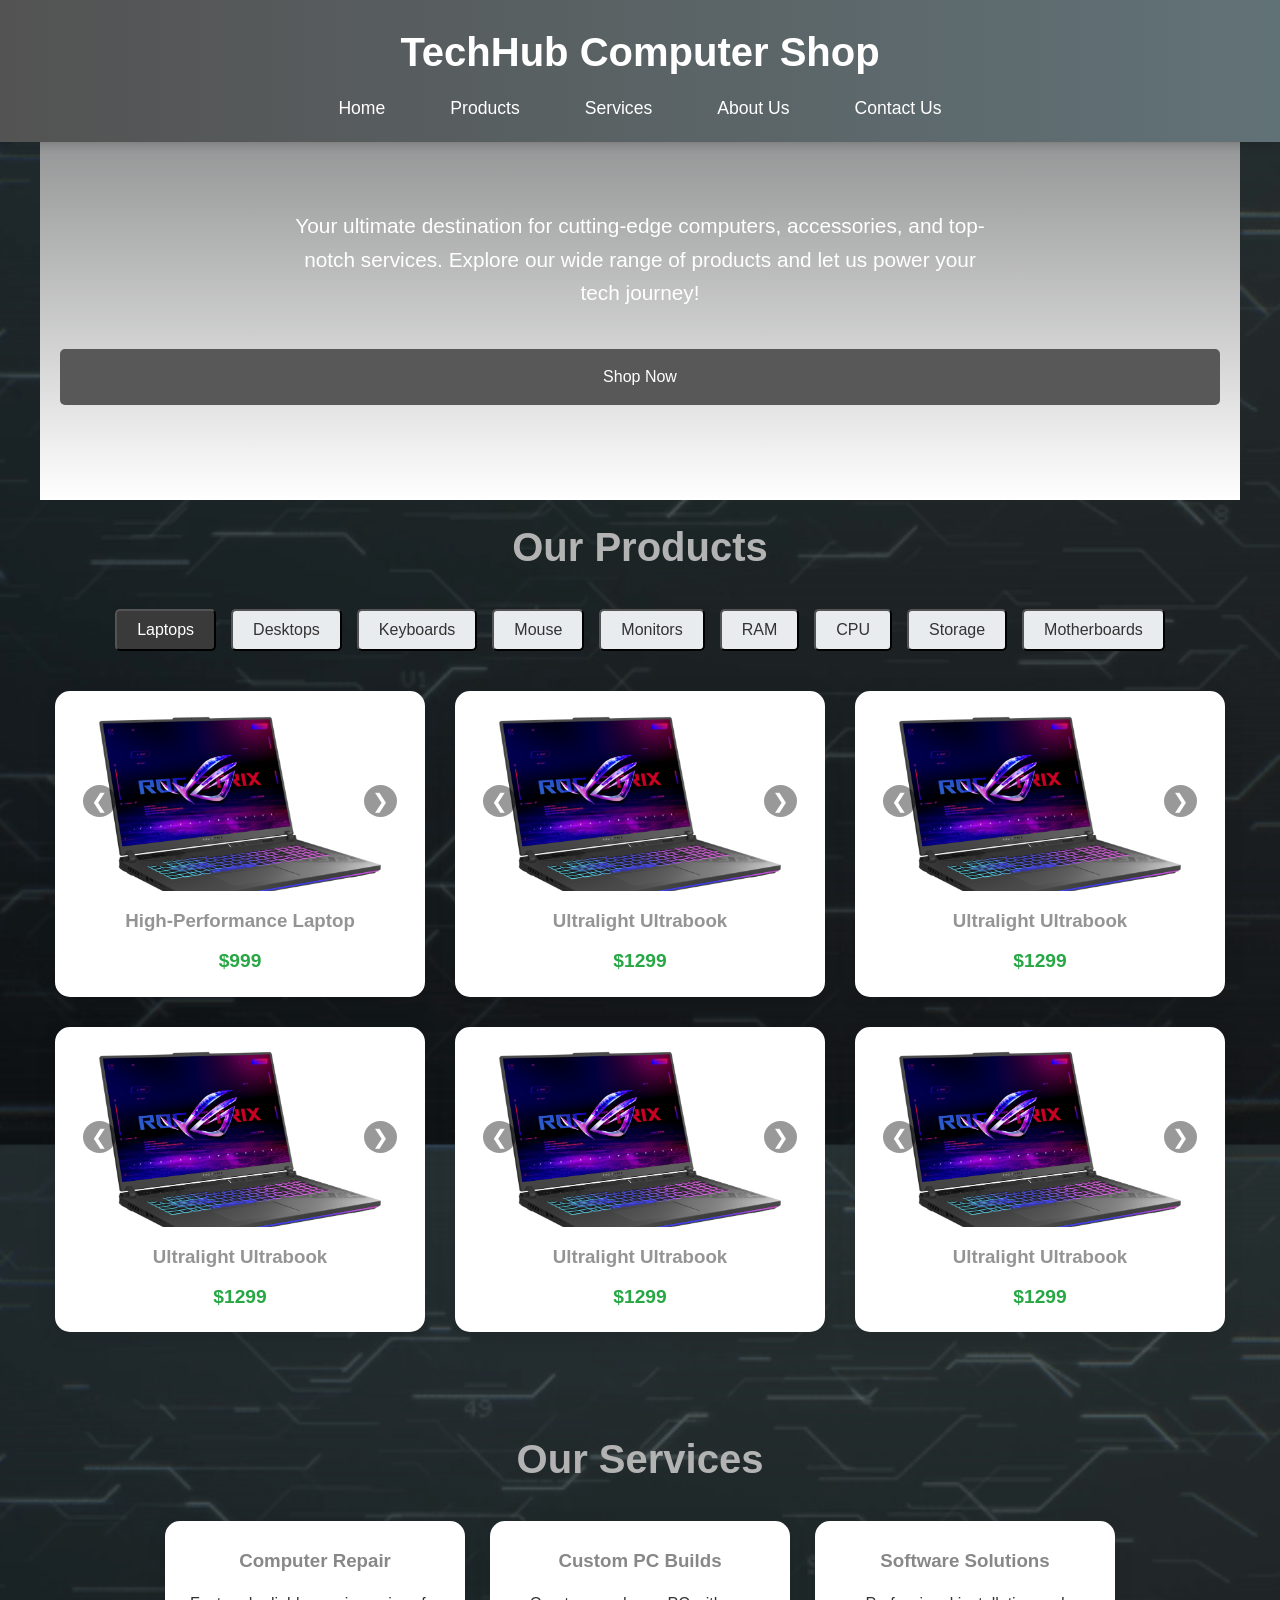
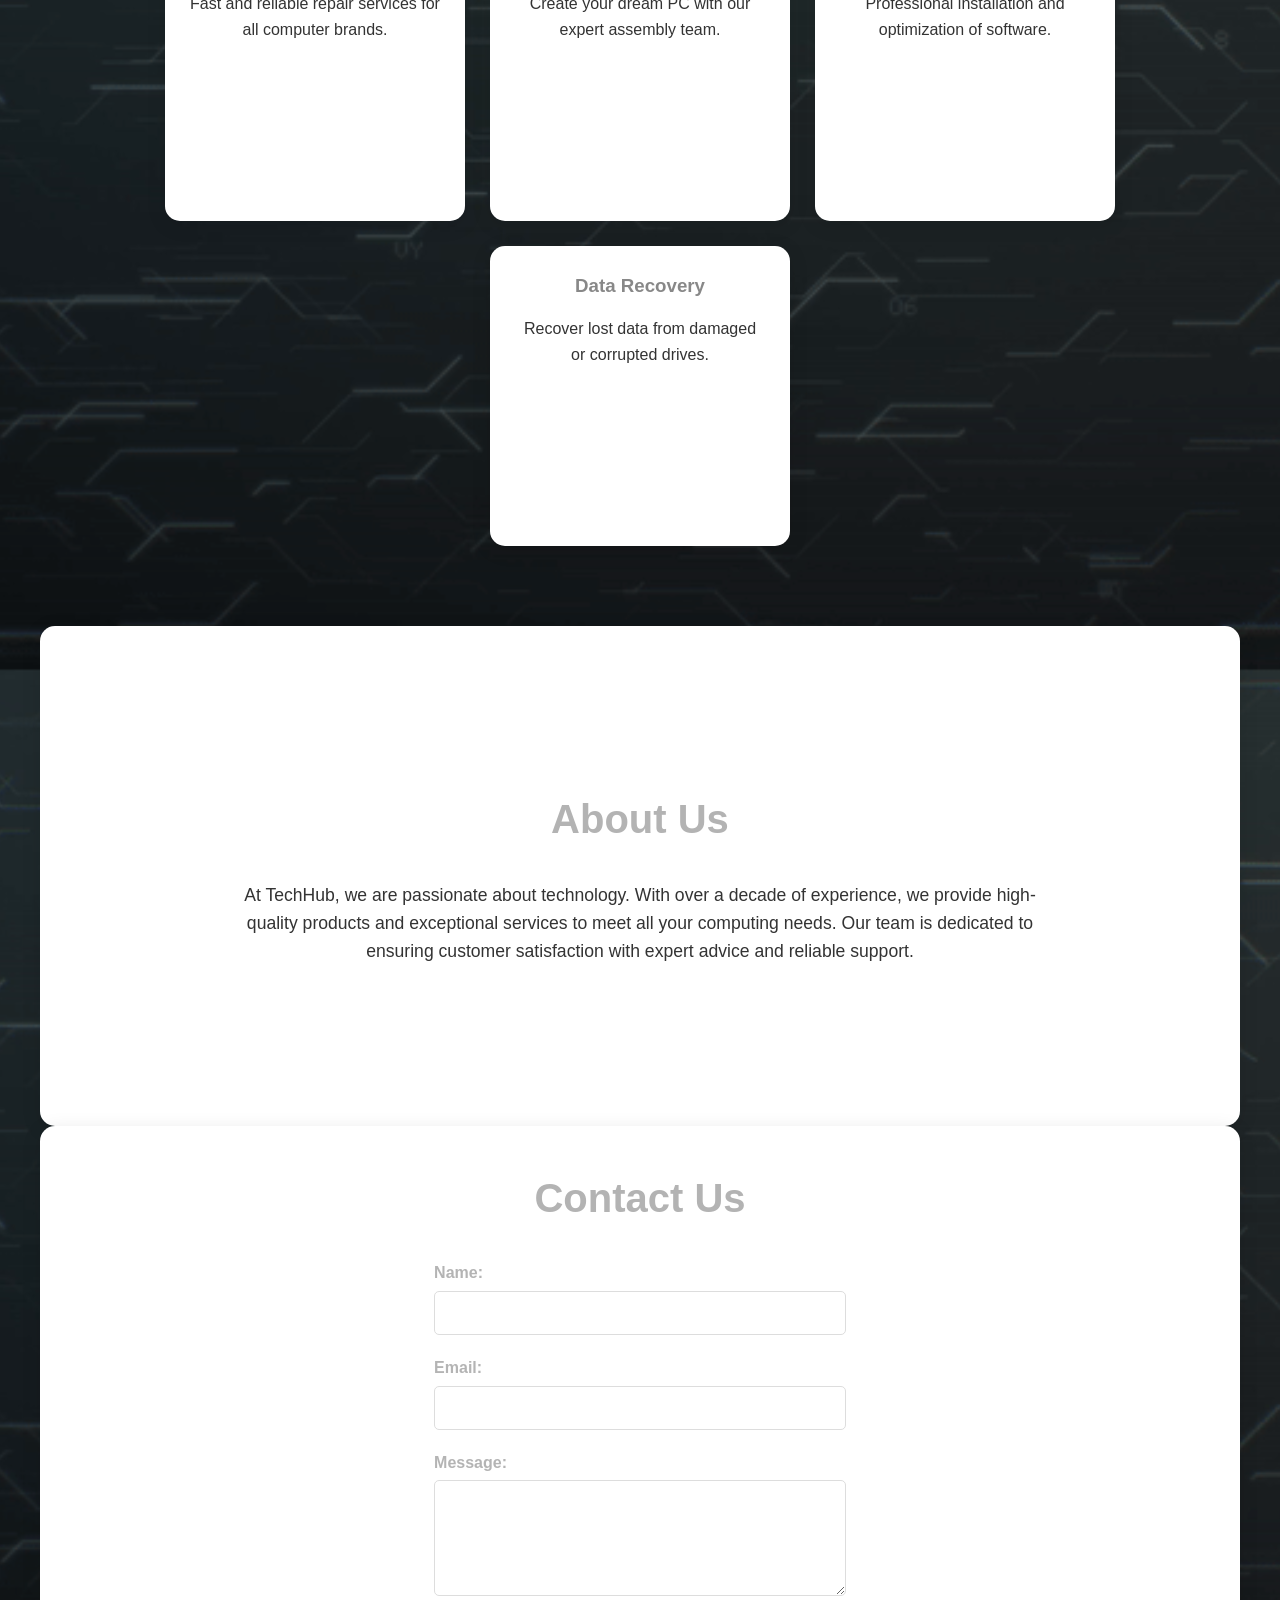
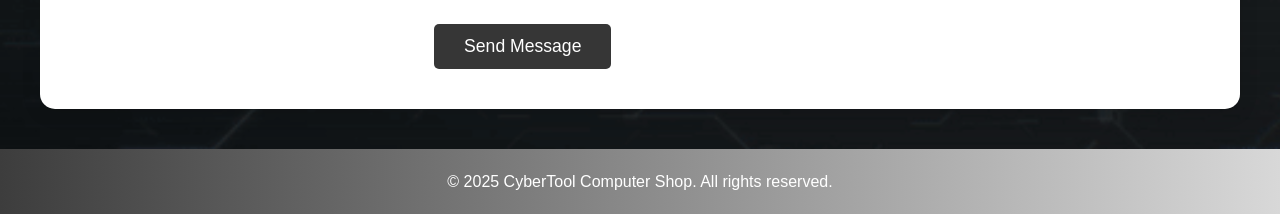
==== commit fc59045f: "edited js code for better functioning" ====
--- a/computer show website/index.html
+++ b/computer show website/index.html
@@ -1262,7 +1262,20 @@
 
         
         <script>
-            document.querySelectorAll('.product-gallery').forEach(gallery => {
+            // Filter buttons
+        document.querySelectorAll('.filter-btn').forEach(btn => {
+            btn.addEventListener('click', (e) => {
+                document.querySelectorAll('.filter-btn').forEach(b => b.classList.remove('active'));
+                document.querySelectorAll('.category').forEach(c => c.classList.remove('active'));
+                
+                e.target.classList.add('active');
+                const category = e.target.getAttribute('data-category');
+                document.getElementById(category).classList.add('active');
+            });
+        });
+
+        // Product gallery slides
+        document.querySelectorAll('.product-gallery').forEach(gallery => {
             const slides = gallery.querySelector('.slides');
             const images = slides.querySelectorAll('img');
             const prevBtn = gallery.querySelector('.prev');
@@ -1276,9 +1289,6 @@
 
             prevBtn.addEventListener('click', () => showSlide(index - 1));
             nextBtn.addEventListener('click', () => showSlide(index + 1));
-
-            // Optional: auto-slide every 4 seconds
-            setInterval(() => showSlide(index + 1), 4000);
         });
         </script>
 
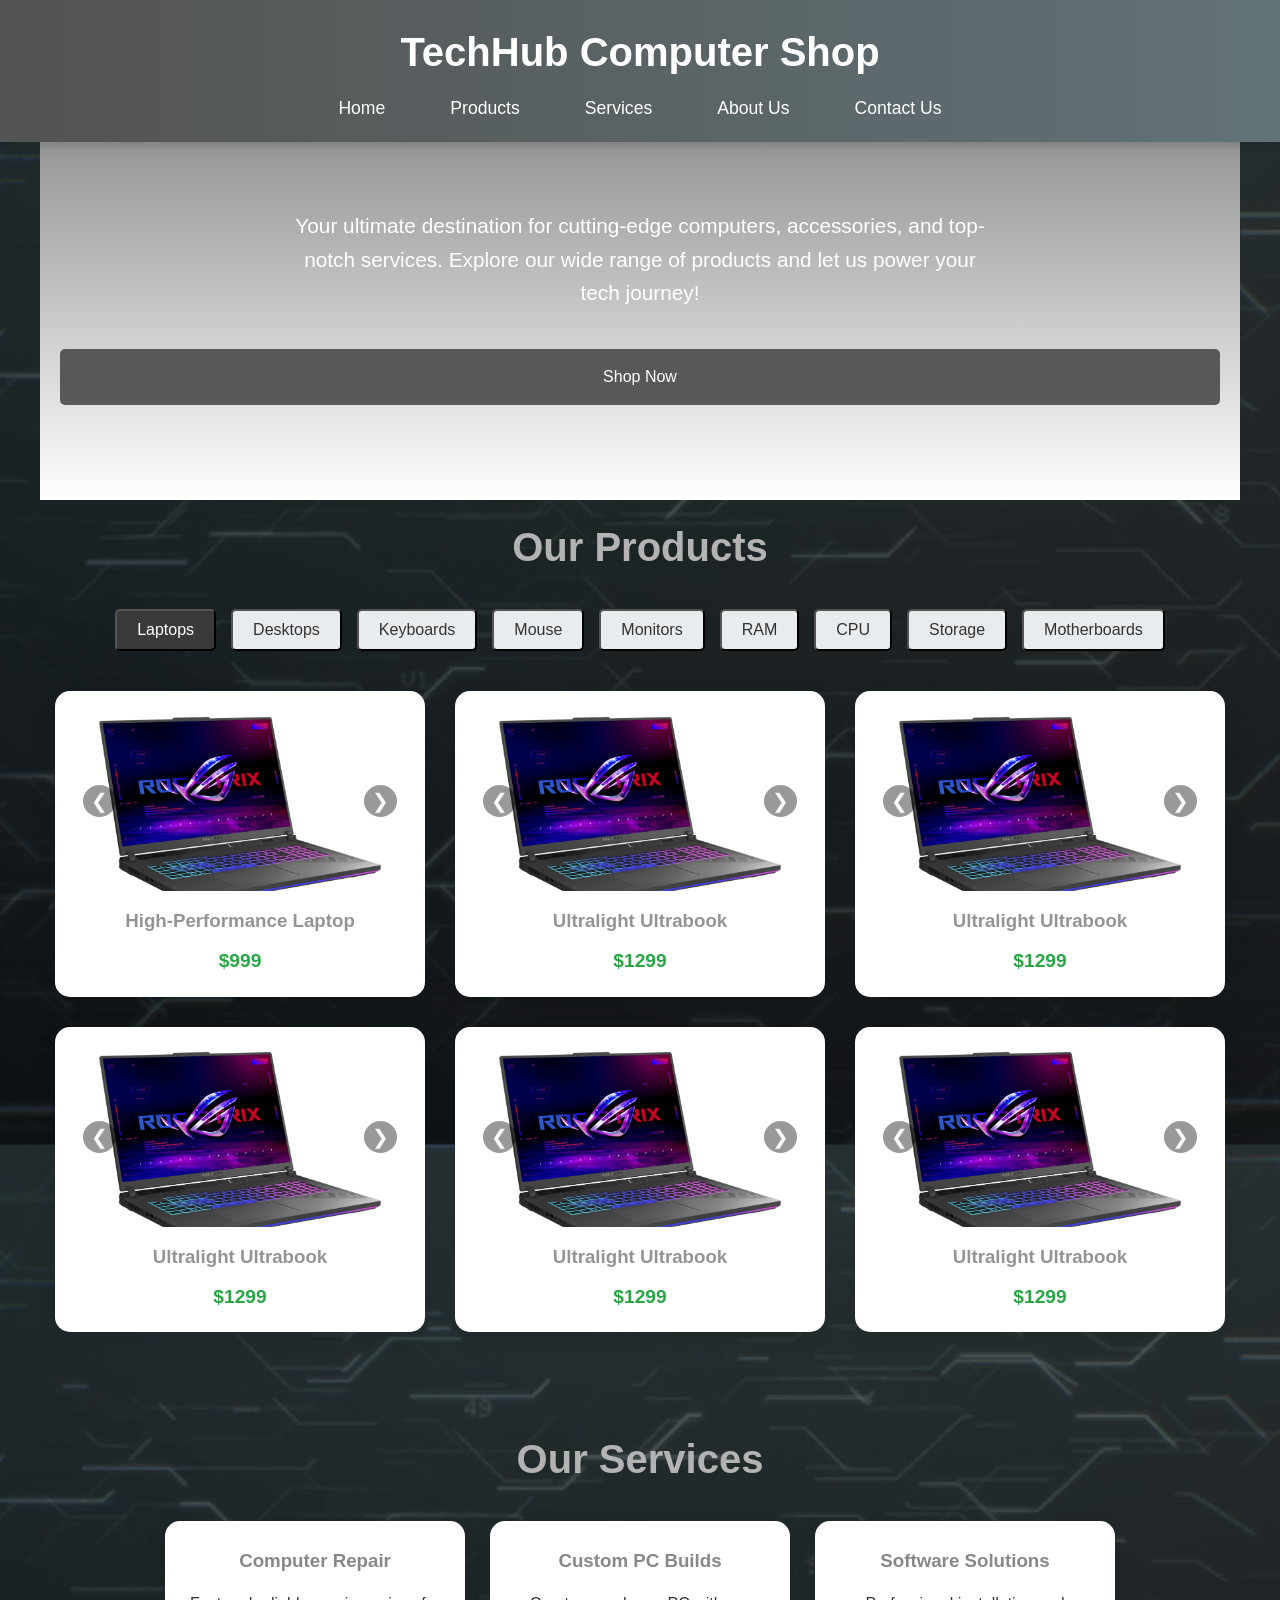
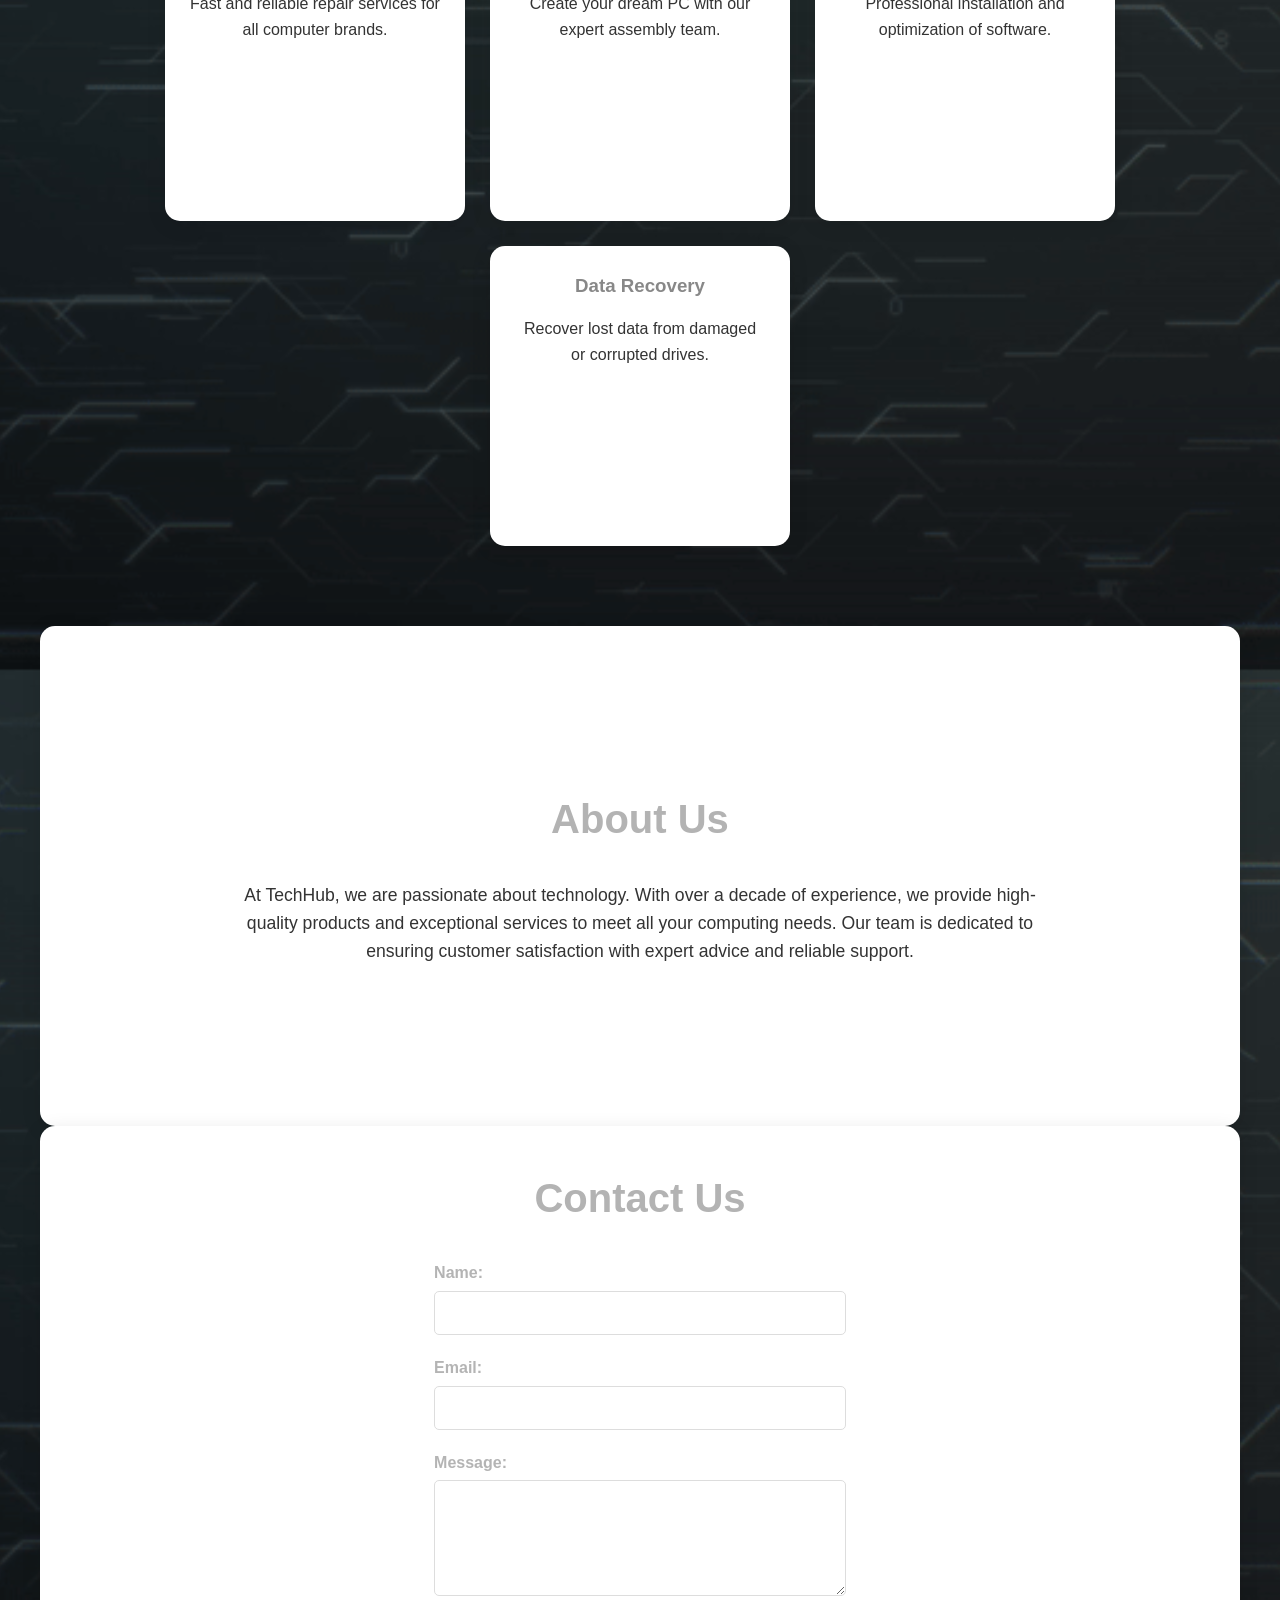
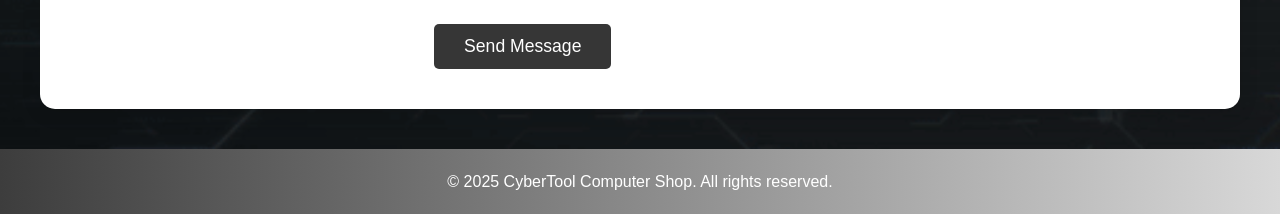
==== commit b4ac8b97: "removed unnecessasry code chunks" ====
--- a/computer show website/index.html
+++ b/computer show website/index.html
@@ -388,10 +388,10 @@
                 <button class="filter-btn" data-category="keyboards">Keyboards</button>
                 <button class="filter-btn" data-category="mice">Mouse</button>
                 <button class="filter-btn" data-category="monitors">Monitors</button>
-                <button class="filter-btn" data-category="rams">RAM</button>
+                <button class="filter-btn" data-category="ram">RAM</button>
                 <button class="filter-btn" data-category="cpu">CPU</button>
                 <button class="filter-btn" data-category="storage">Storage</button>
-                <button hclass="filter-btn" data-category="motherboard">Motherboards</button>
+                <button class="filter-btn" data-category="motherboards">Motherboards</button>
             </div>
 
             <div id="laptops" class="category active">
@@ -850,7 +850,7 @@
 
             <div id="ram" class="category">
                 <div class="product-grid">
-    -card
+    
                     <div class="product-card">
                         <div class="product-gallery">
                             <div class="slides">
@@ -979,7 +979,7 @@
                             <button class="prev">&#10094;</button>
                             <button class="next">&#10095;</button>
                         </div>
-                        <h3>Intel core Ultra</h3>-card
+                        <h3>Intel core Ultra</h3>
                         <p>$499</p>
                     </div>
 
@@ -1037,7 +1037,7 @@
                                 <img src="SSD 1.jpg" alt="Laptop front">
                                 <img src="SSD 2.jpg" alt="Laptop side">
                                 <img src="SSD 3.jpg" alt="Laptop back">
-                            </div>-card
+                            </div>
                             <button class="prev">&#10094;</button>
                             <button class="next">&#10095;</button>
                         </div>
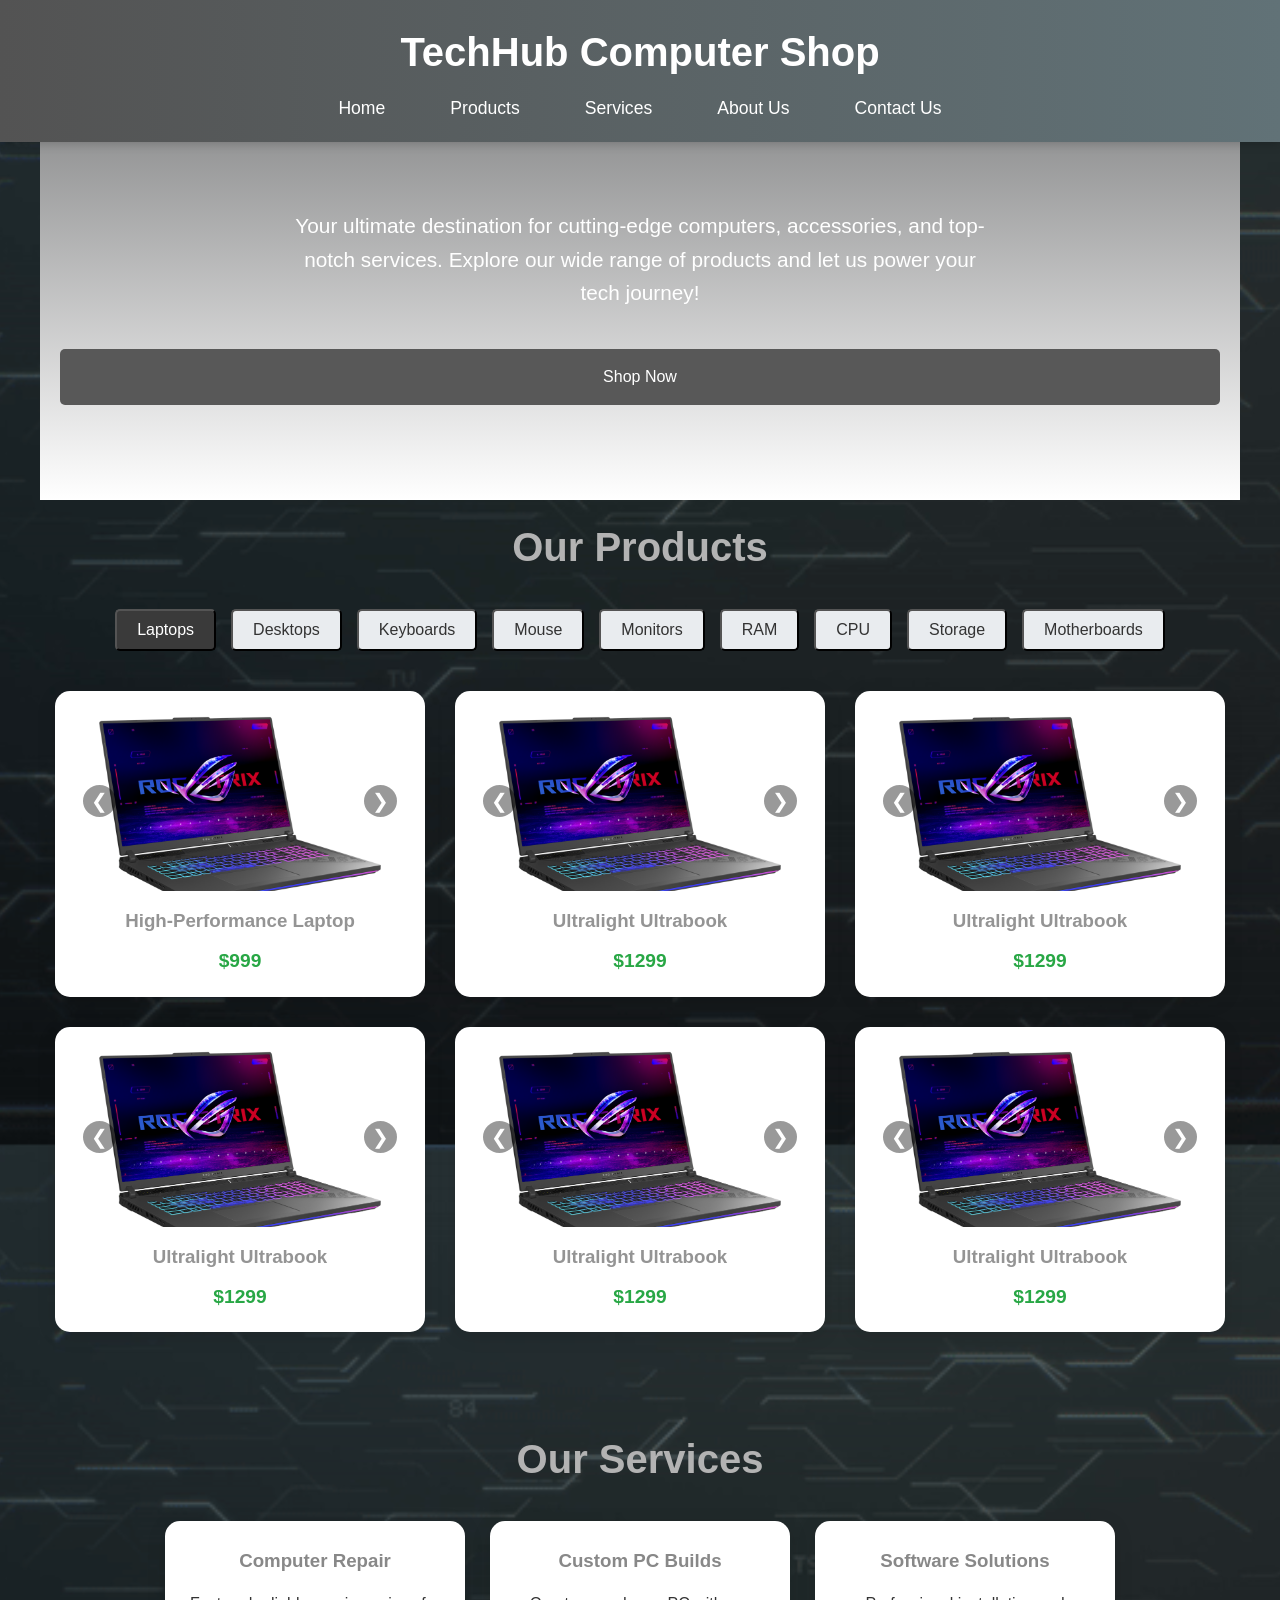
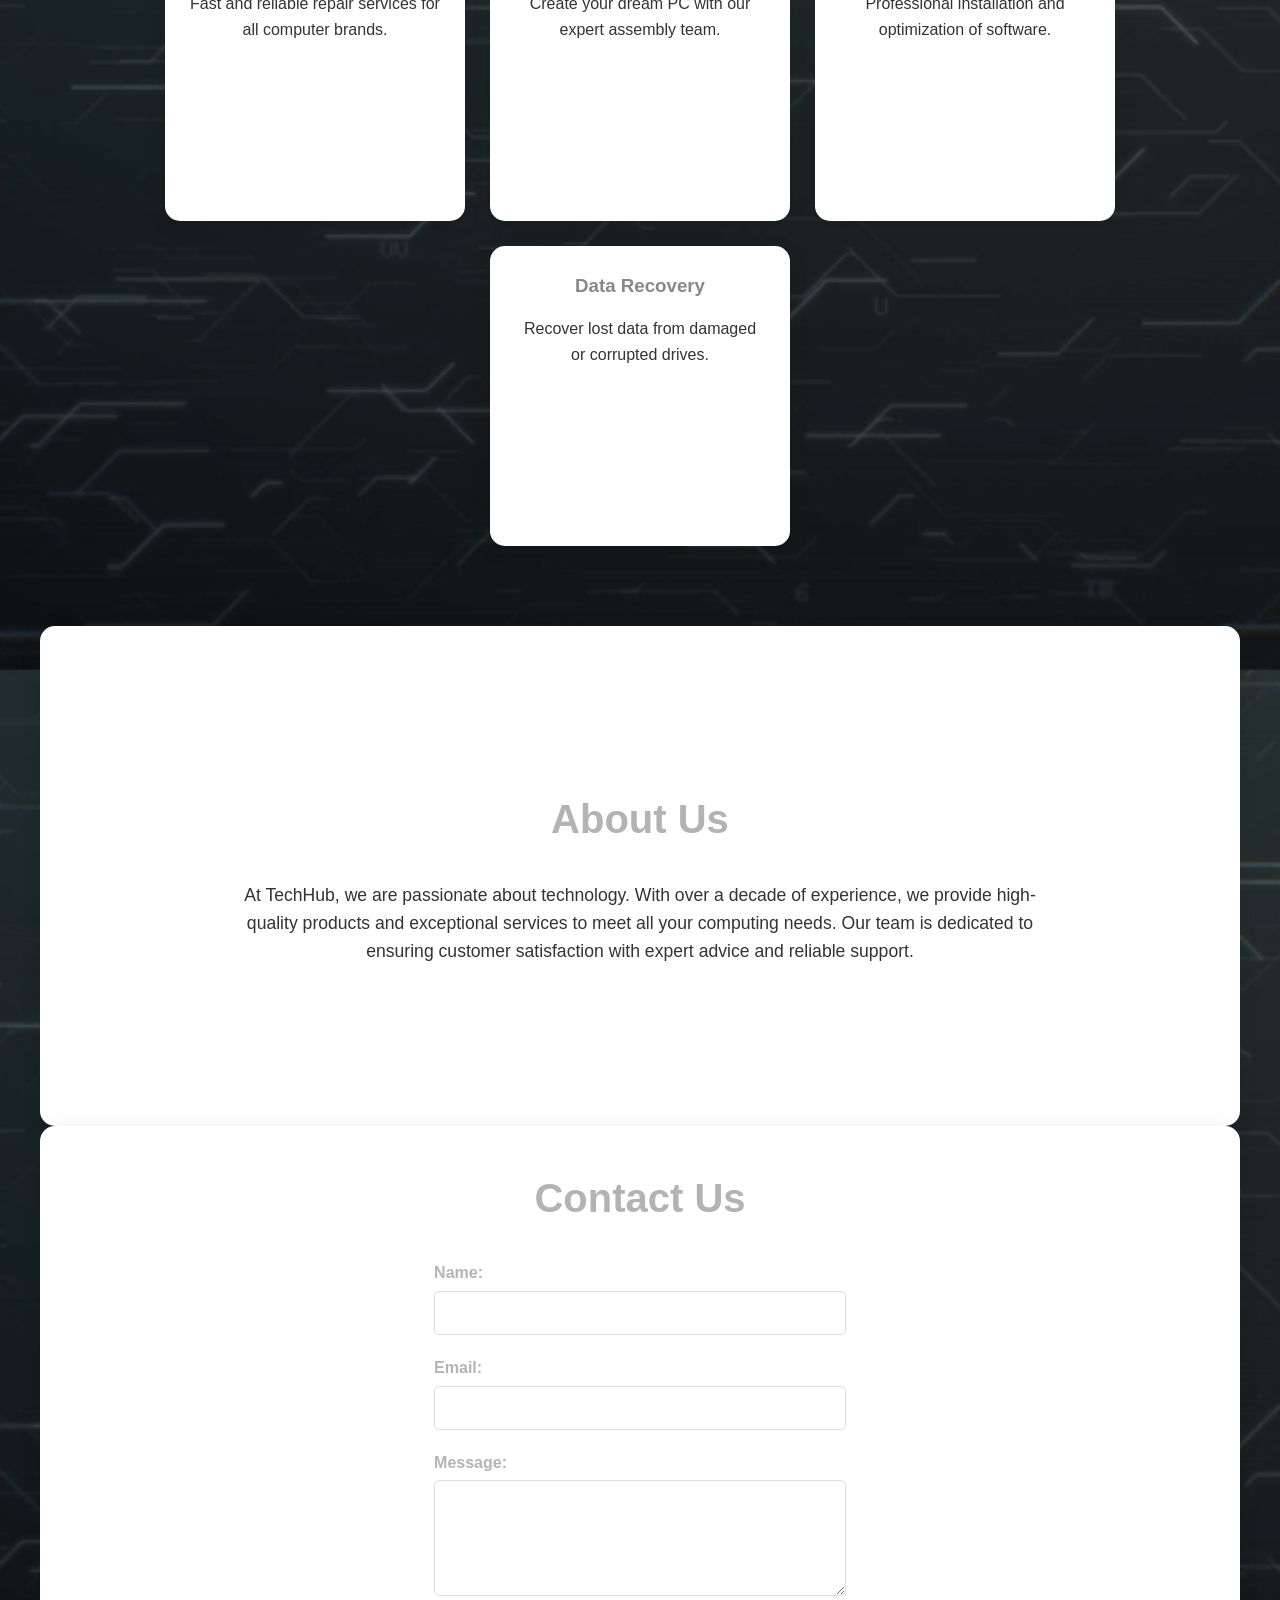
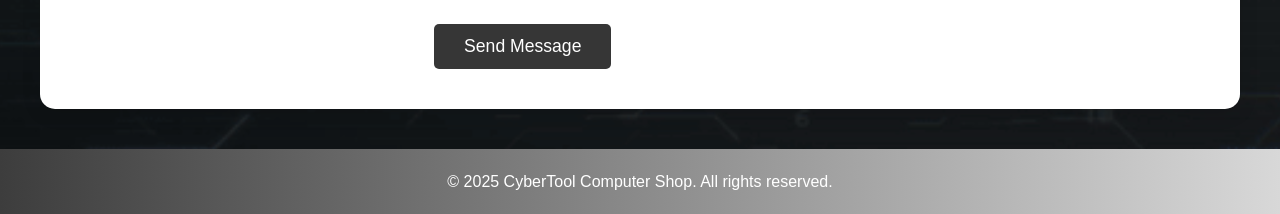
==== commit a4b404a0: "removed mistakenly written code" ====
--- a/computer show website/index.html
+++ b/computer show website/index.html
@@ -1085,7 +1085,7 @@
                         </div>
                         <h3>2TB NVMe SSD</h3>
                         <p>$89</p>
-                    </div>-card
+                    </div>
 
                     <div class="product-card">
                         <div class="product-gallery">
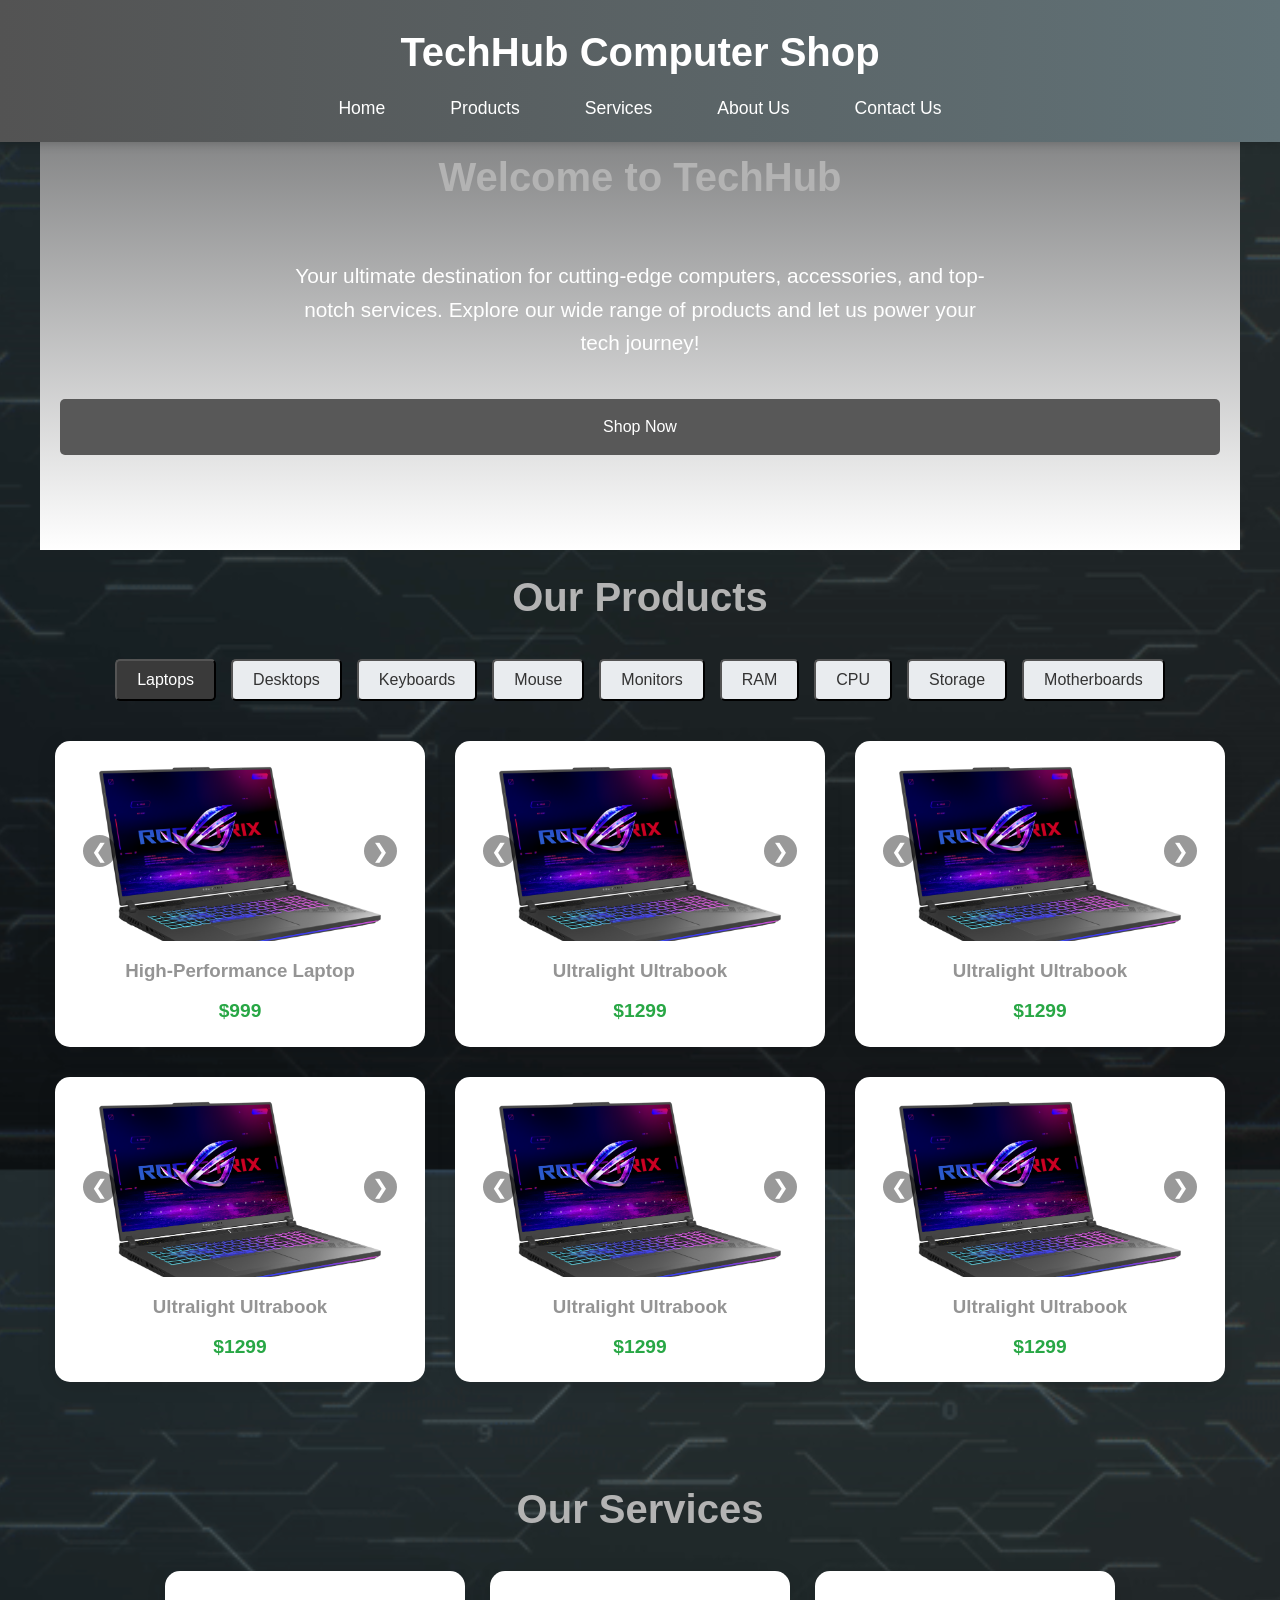
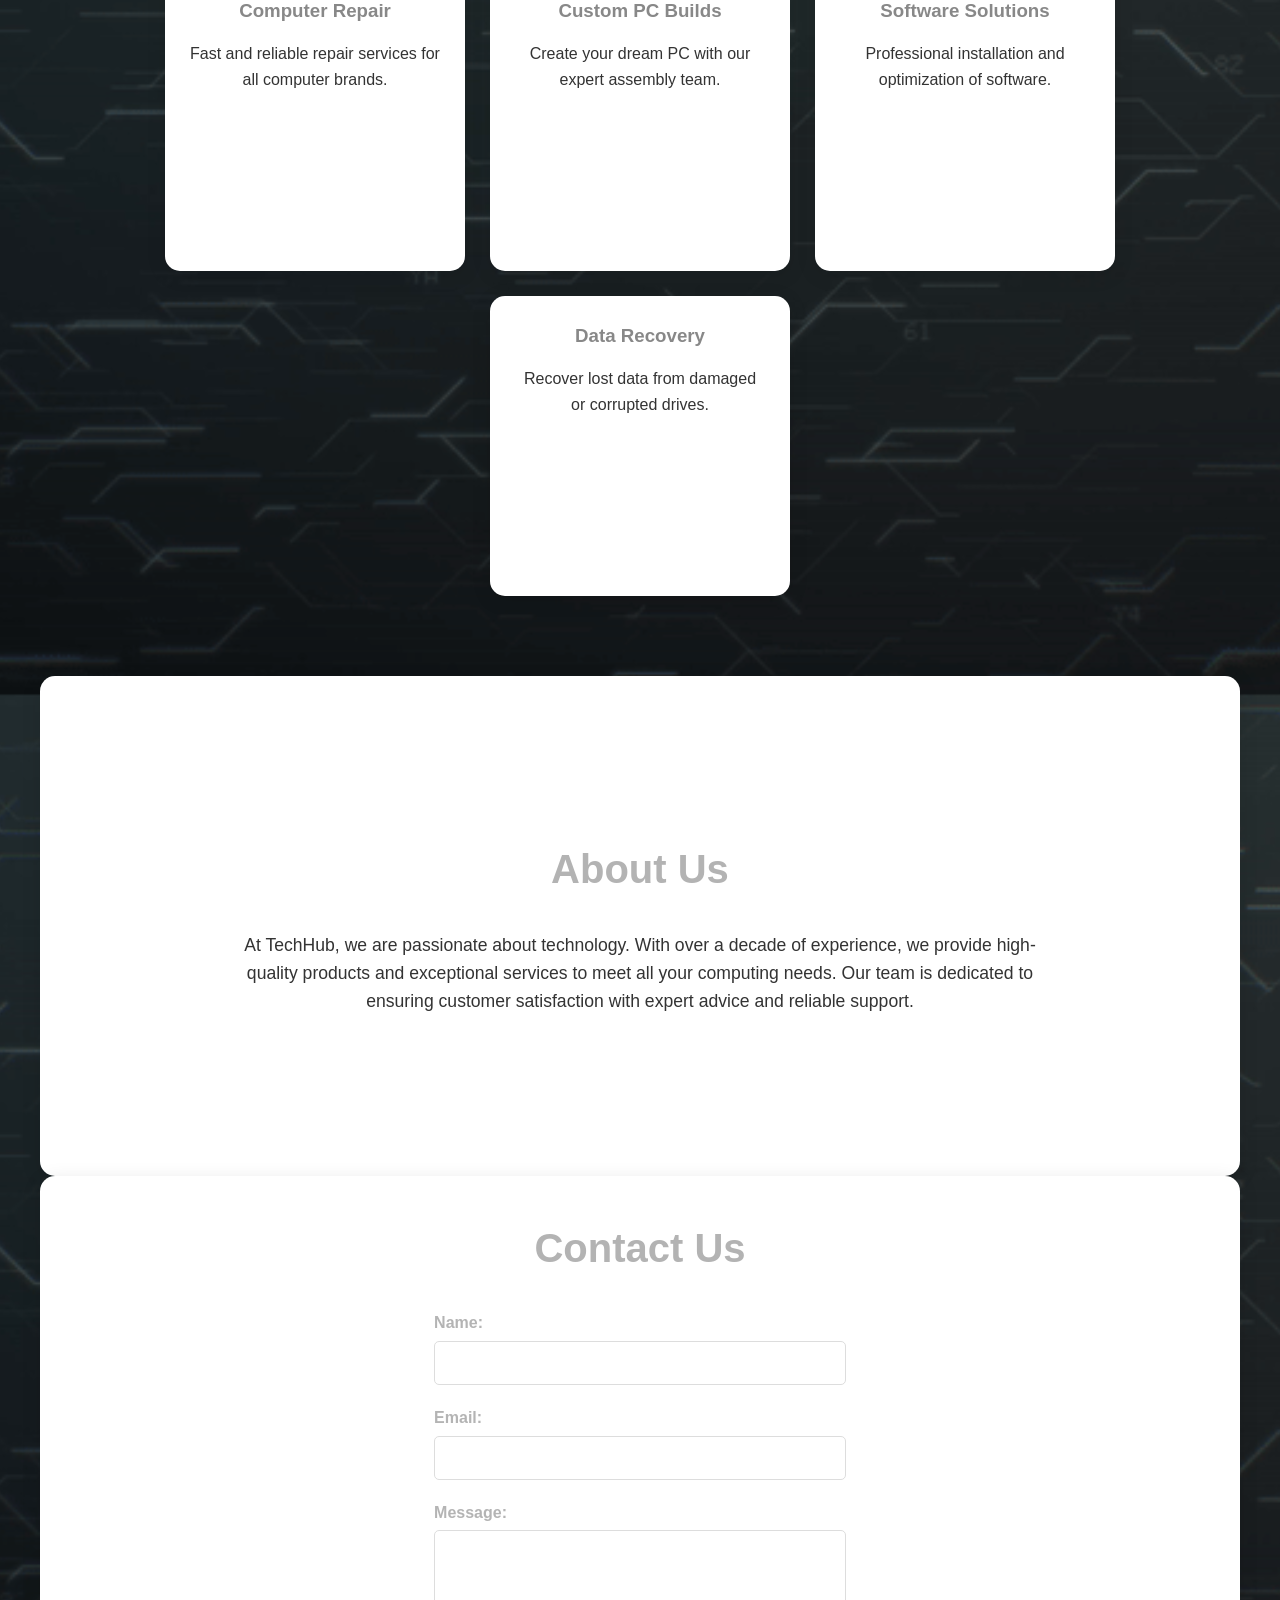
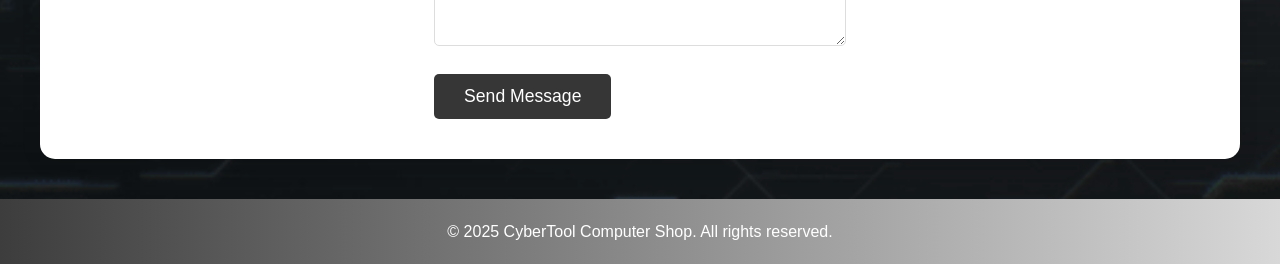
==== commit de2db761: "edited some css code" ====
--- a/computer show website/index.html
+++ b/computer show website/index.html
@@ -94,6 +94,7 @@
 
             /* Home Section */
             #home {
+                margin-top: 50px;
                 background: linear-gradient(to bottom, #6b6c6d, #ffffff);
                 background-size: cover;
                 background-position: center;
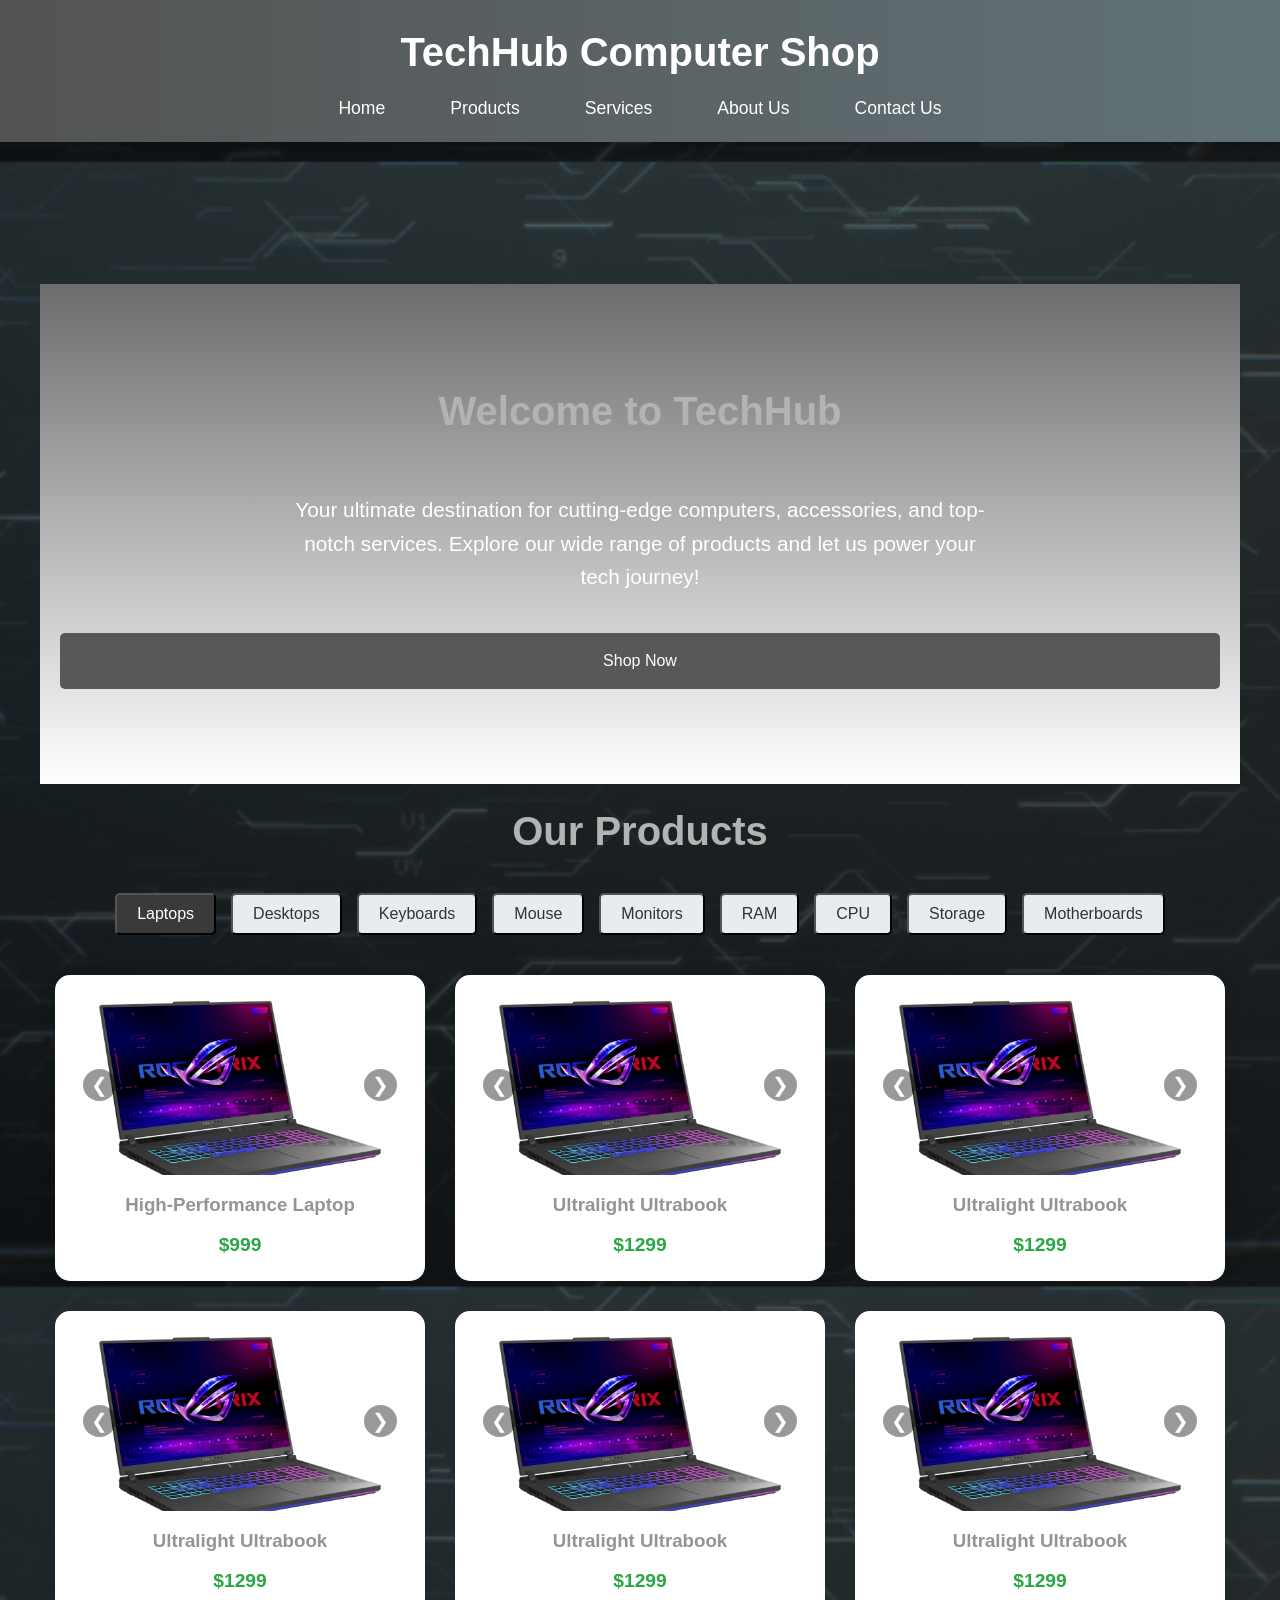
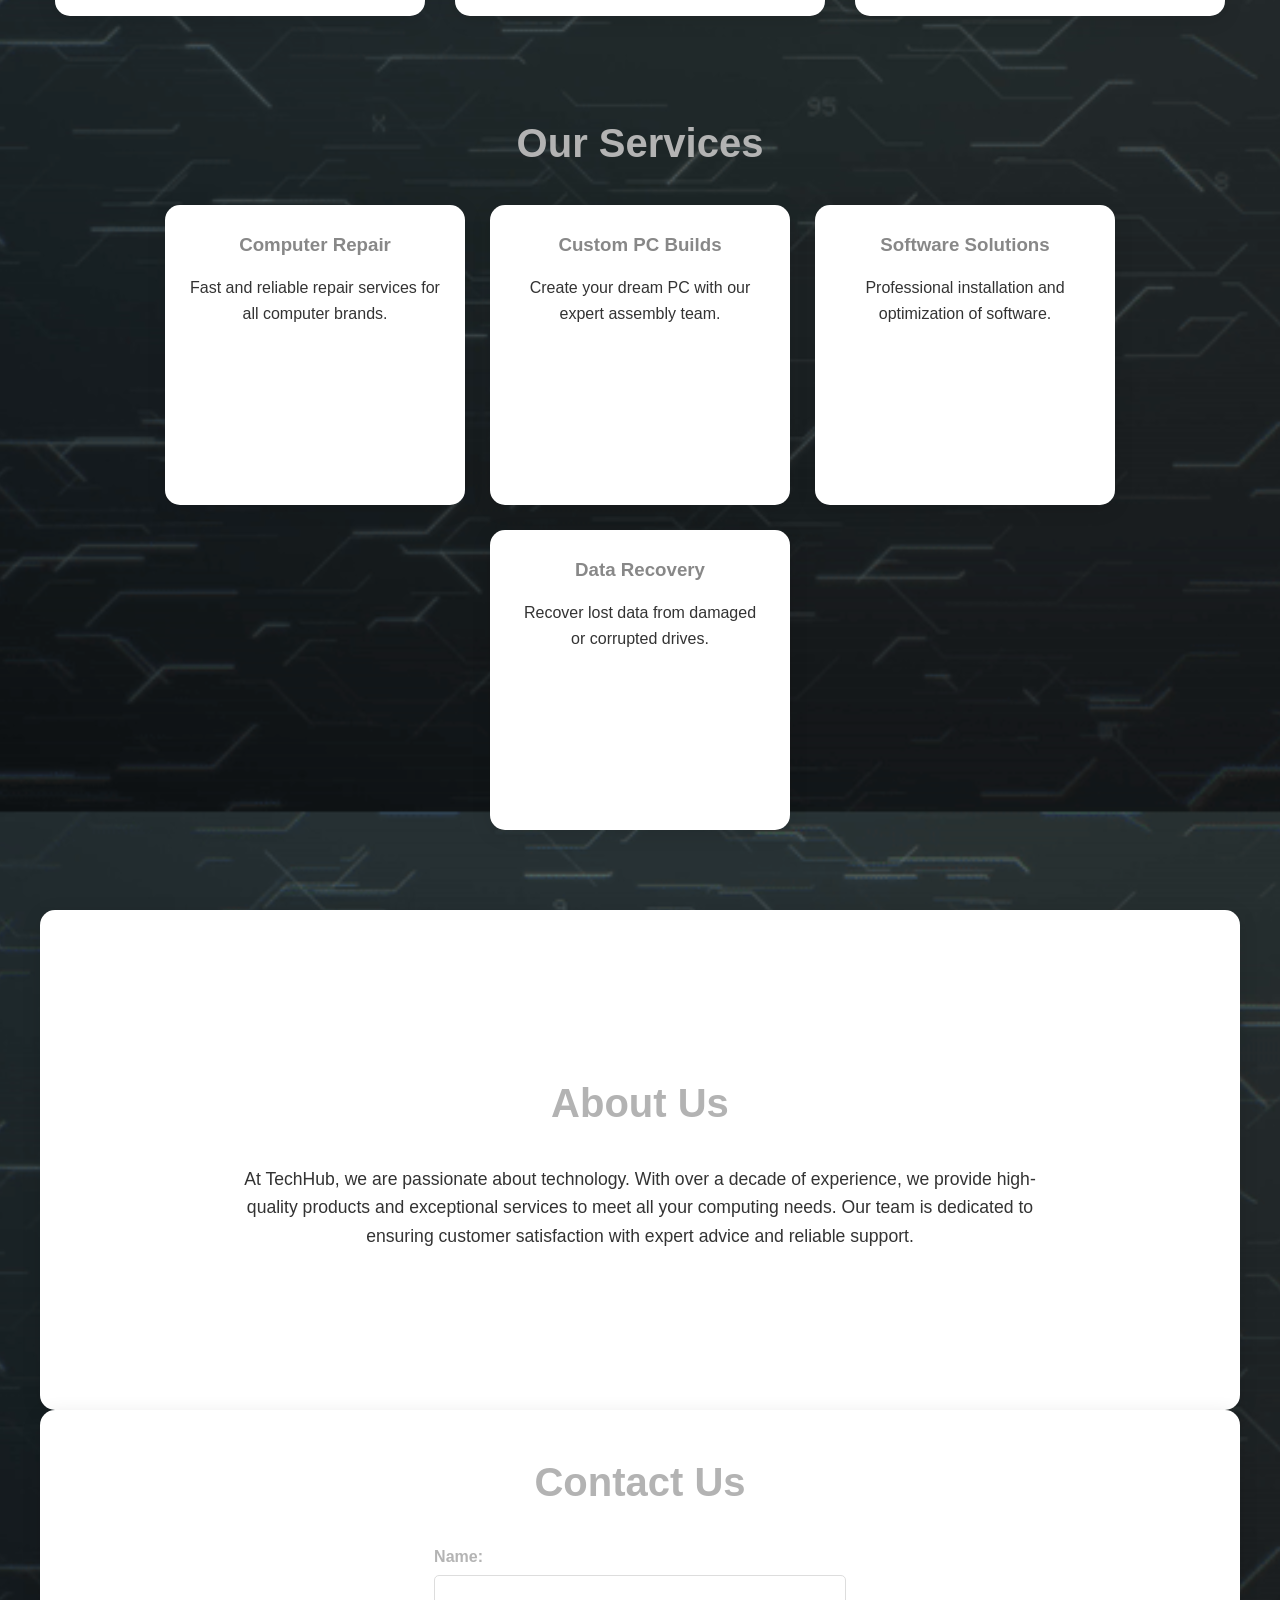
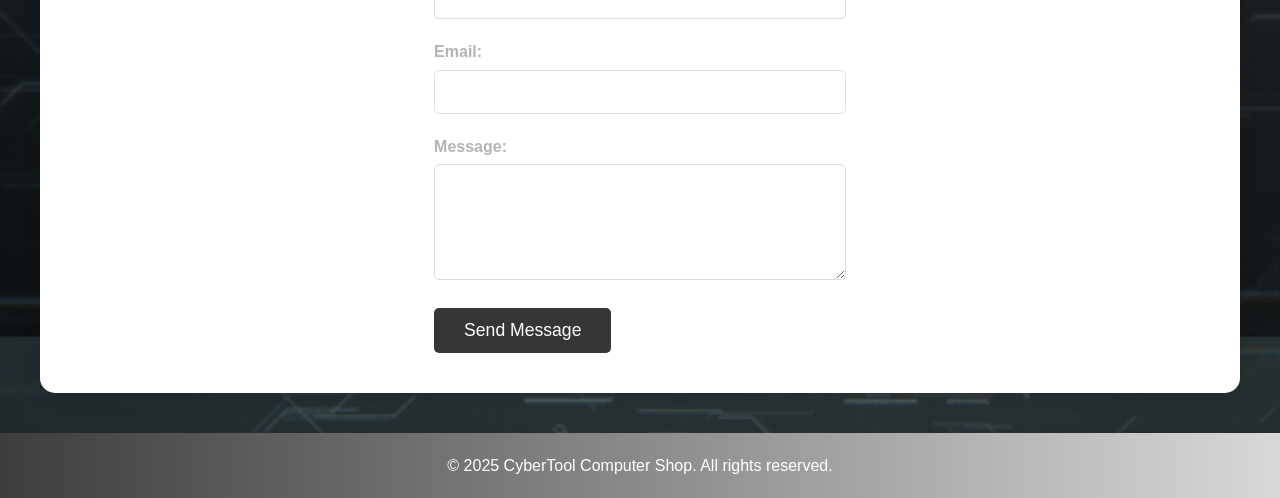
==== commit dcbd6a2a: "fixed navbar's position" ====
--- a/computer show website/index.html
+++ b/computer show website/index.html
@@ -32,7 +32,7 @@
                 background: linear-gradient(to right, #535353, #617277);
                 color: white;
                 padding: 20px 0;
-                position: fixed;
+                position: sticky;
                 width: 100%;
                 top: 0;
                 z-index: 1000;
@@ -94,7 +94,7 @@
 
             /* Home Section */
             #home {
-                margin-top: 50px;
+                margin-top: 142px;
                 background: linear-gradient(to bottom, #6b6c6d, #ffffff);
                 background-size: cover;
                 background-position: center;
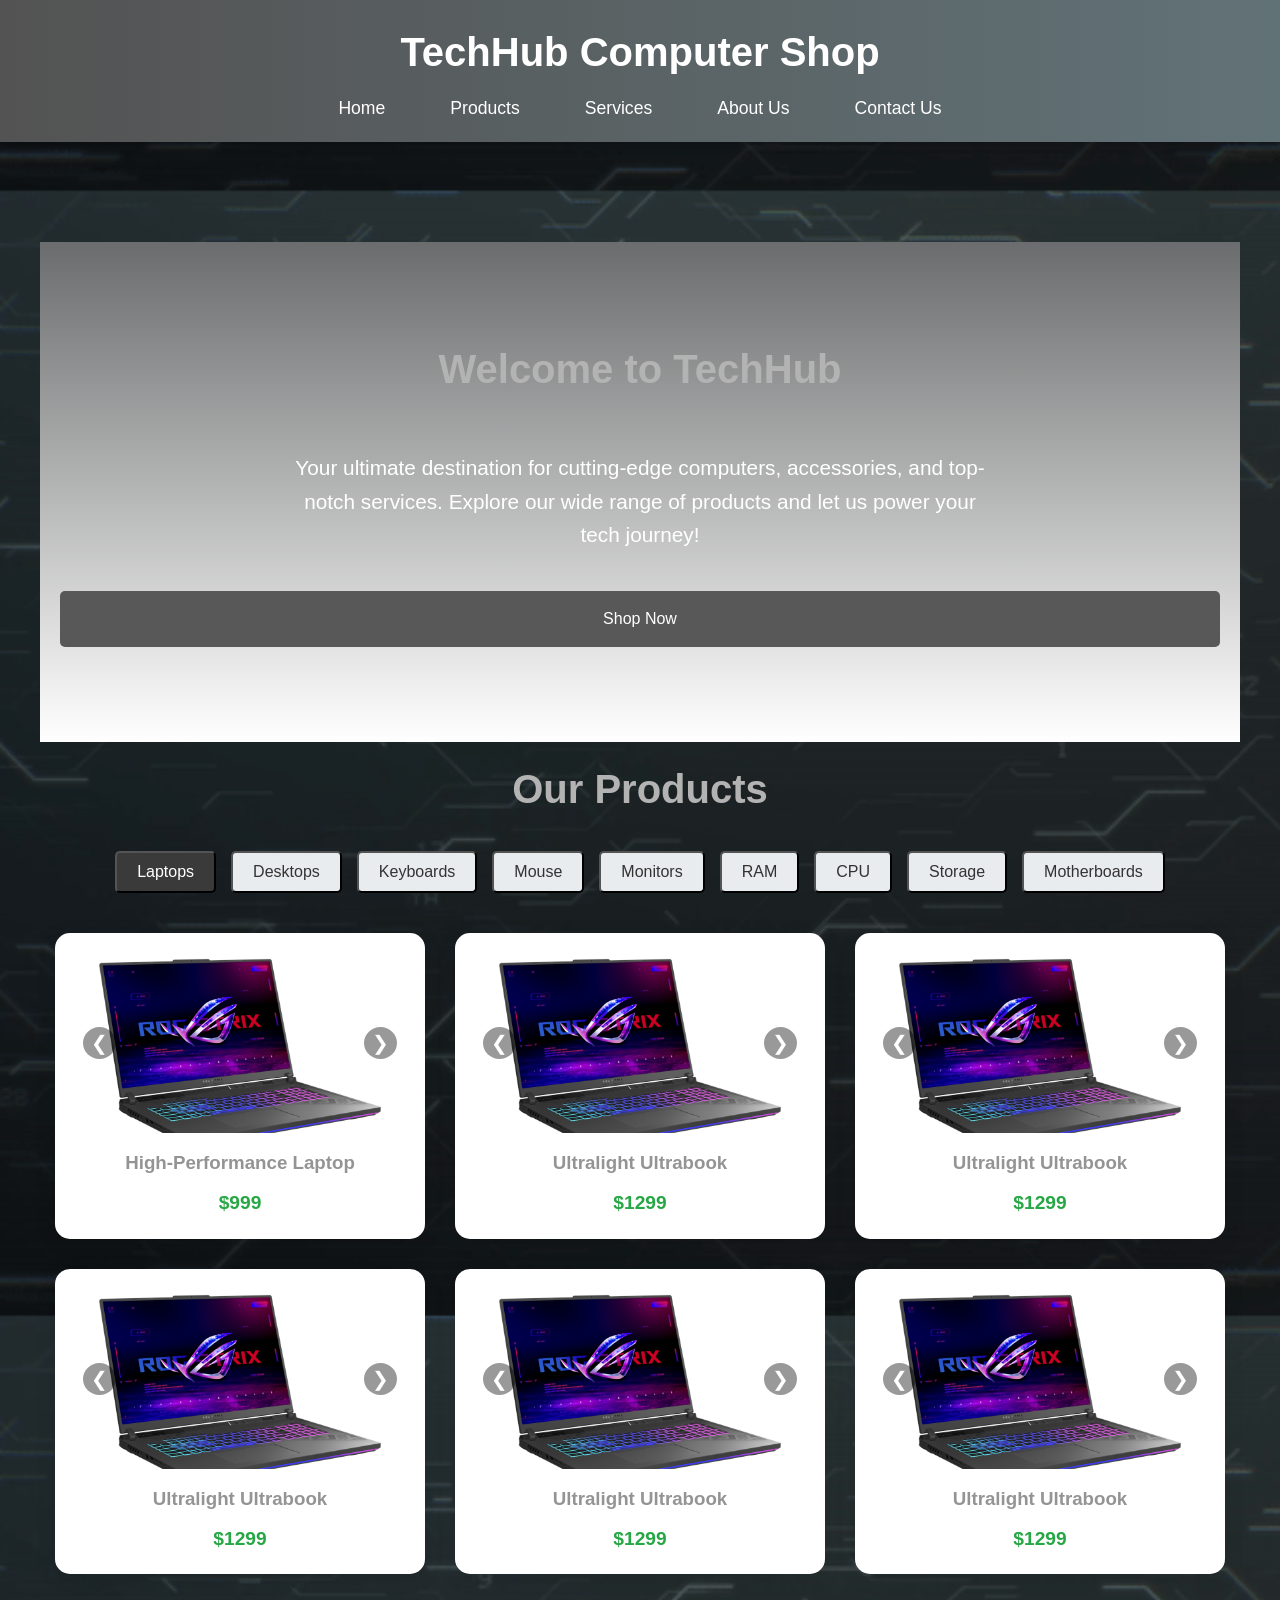
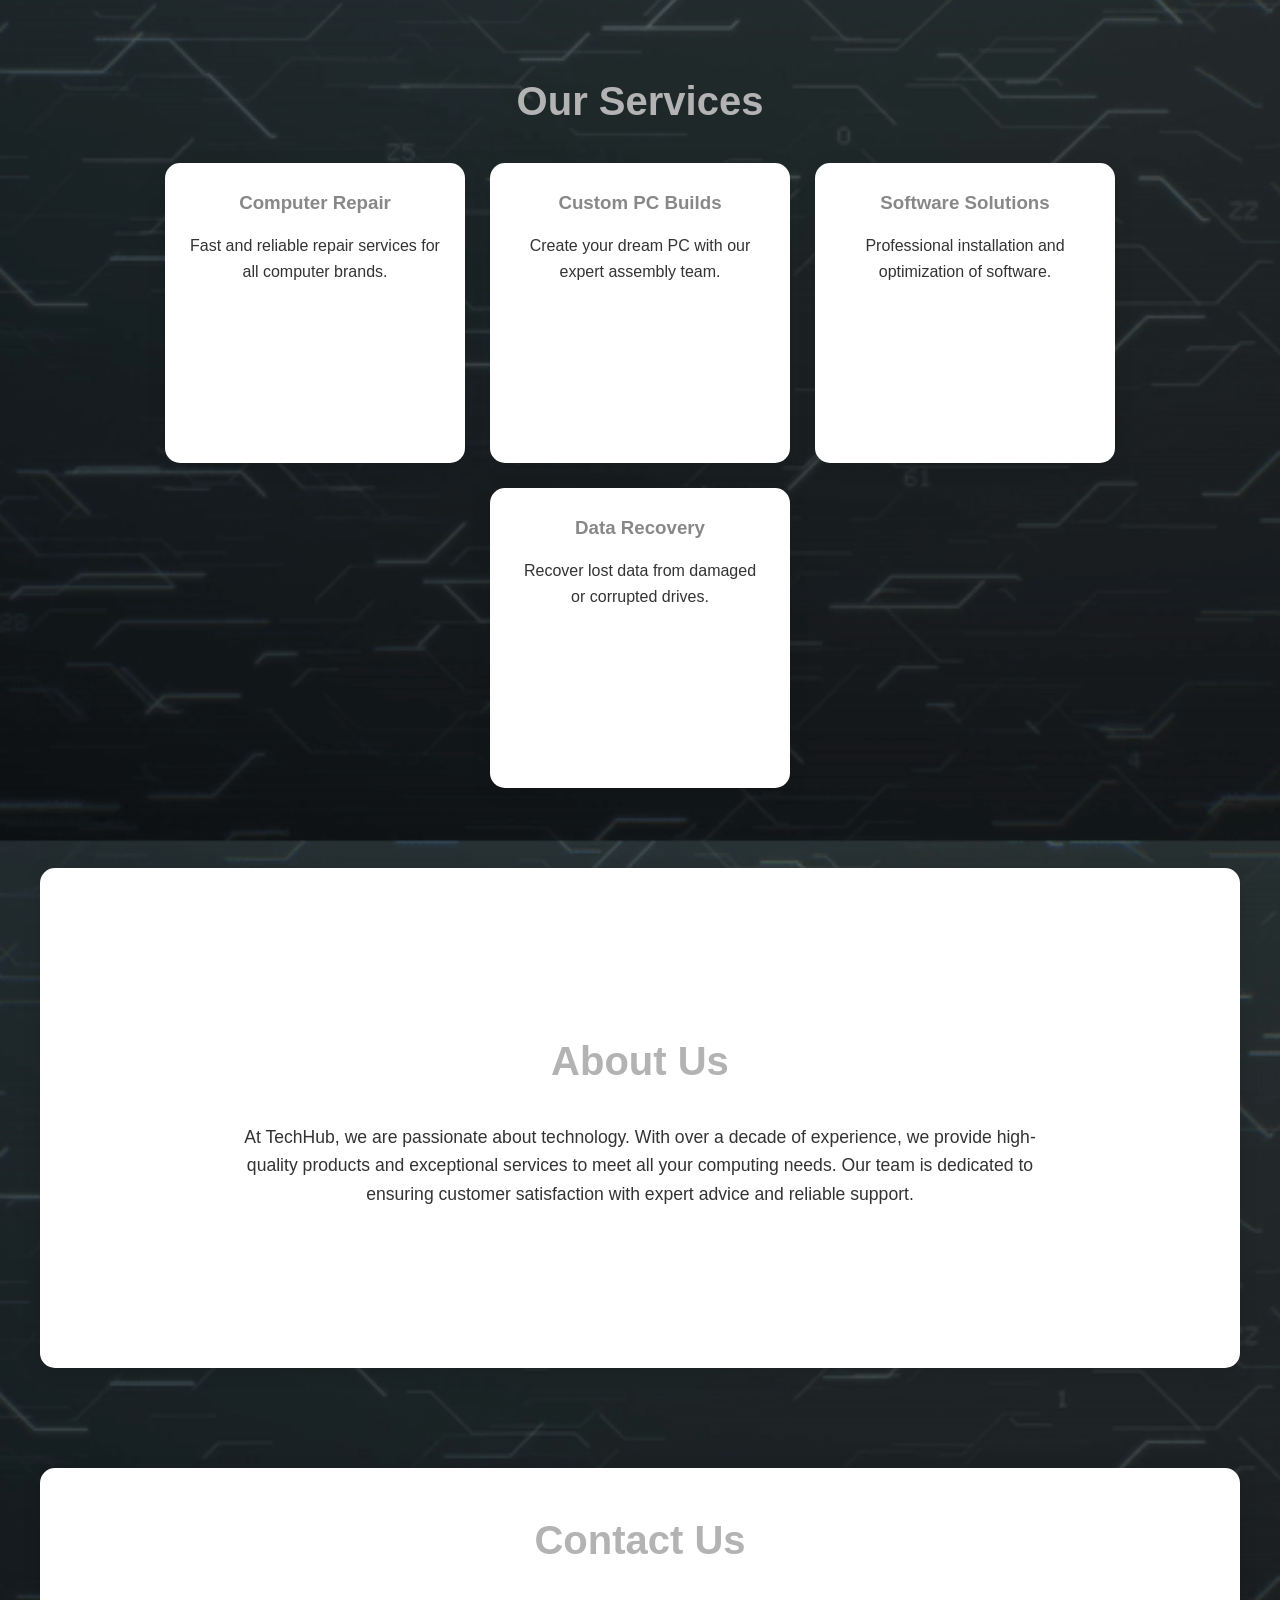
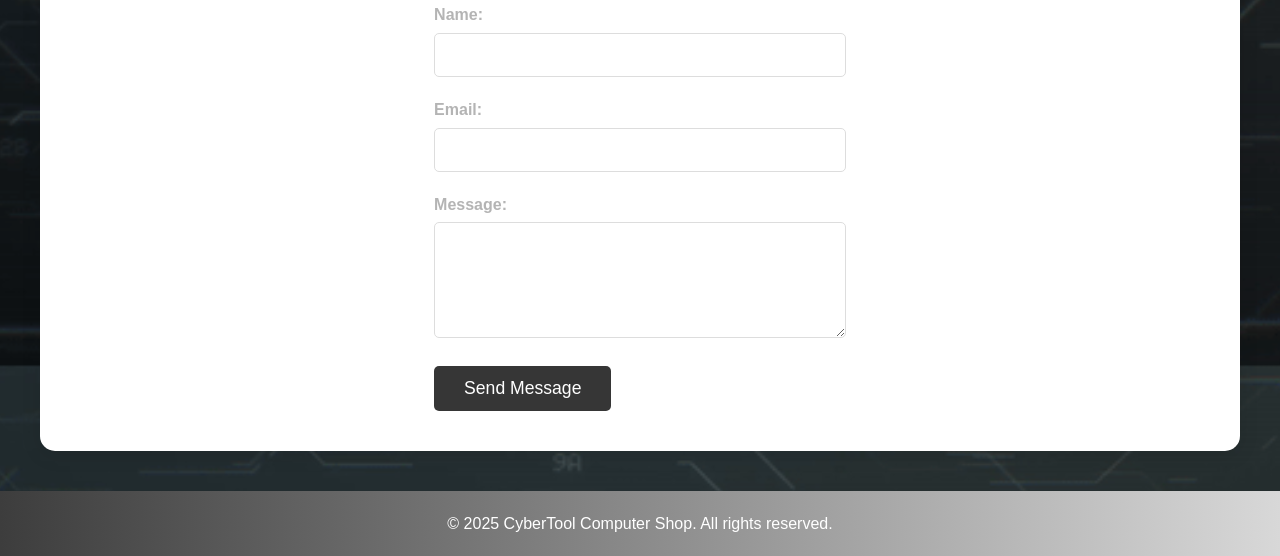
==== commit 11e58fd0: "fixed margin between about us section and contact us section" ====
--- a/computer show website/index.html
+++ b/computer show website/index.html
@@ -94,7 +94,7 @@
 
             /* Home Section */
             #home {
-                margin-top: 142px;
+                margin-top: 100px;
                 background: linear-gradient(to bottom, #6b6c6d, #ffffff);
                 background-size: cover;
                 background-position: center;
@@ -236,6 +236,7 @@
                 border-radius: 15px;
                 padding: 40px;
                 box-shadow: 0 4px 20px rgba(0, 0, 0, 0.1);
+                margin-bottom: 100px;
             }
 
             #about p {
